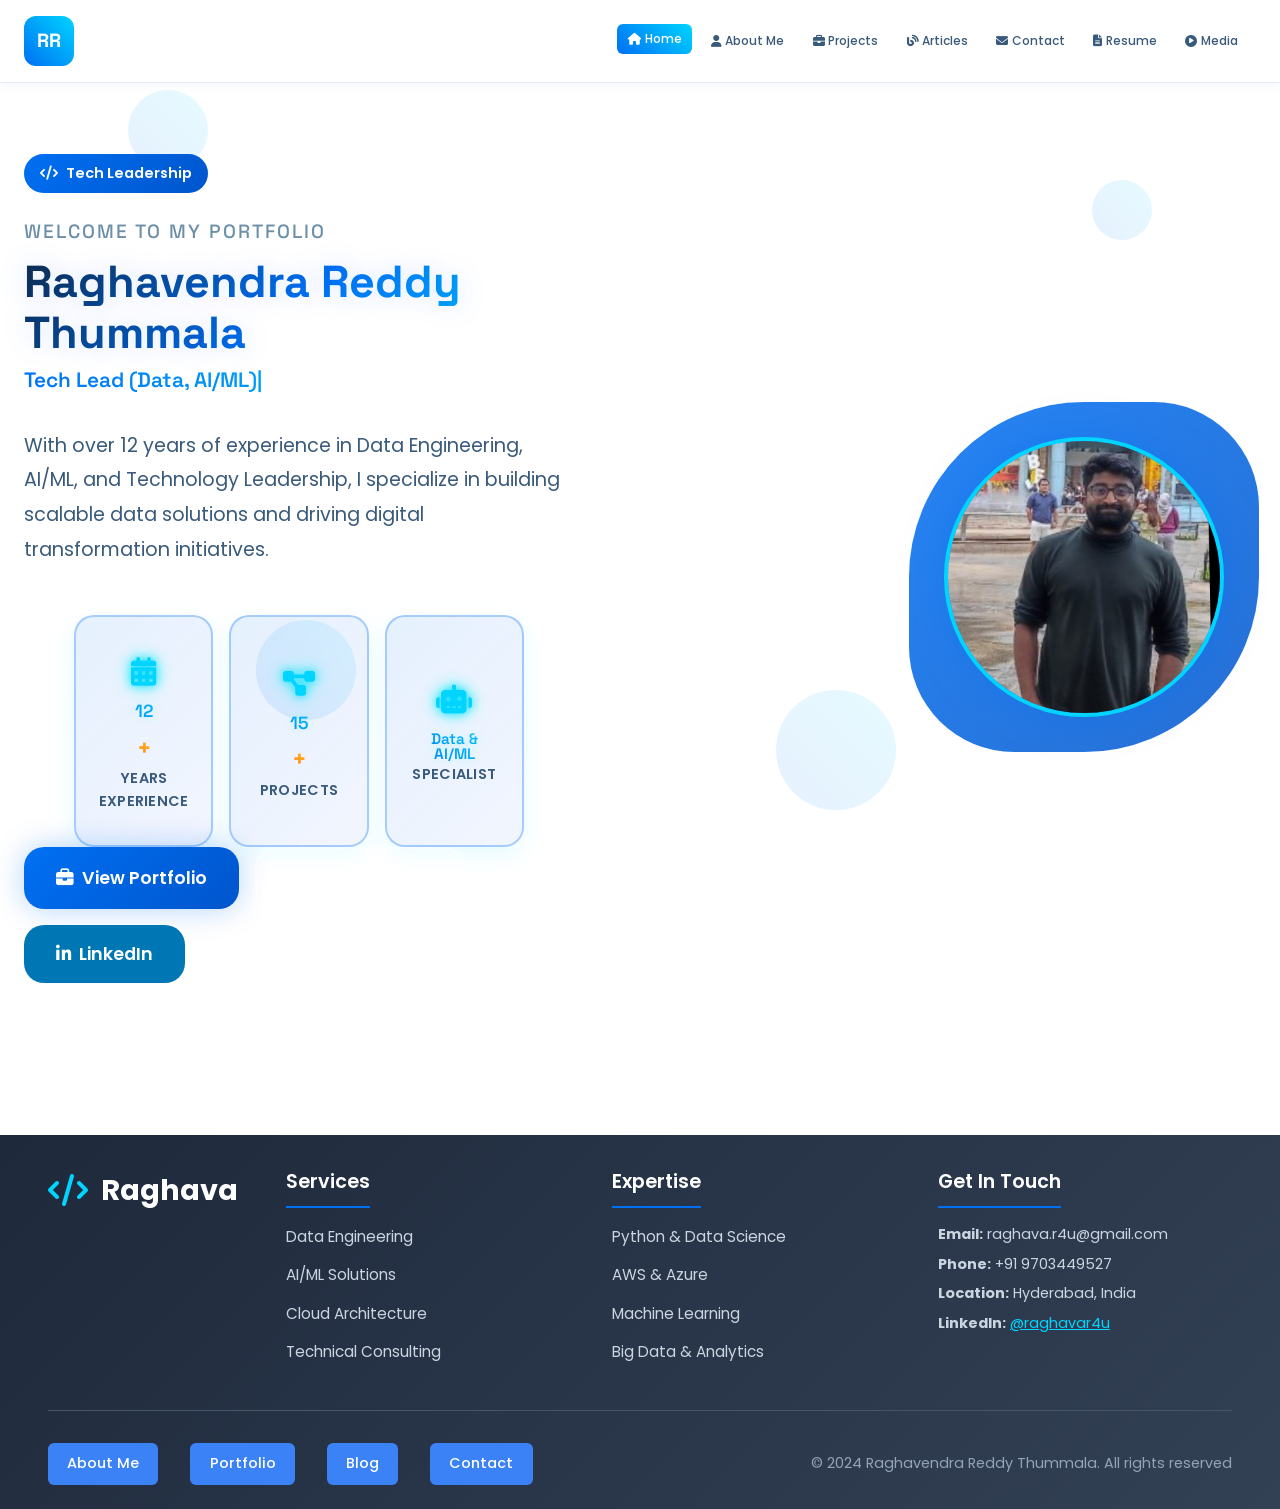
==== index.html @ 77cee816 "Fix image and PDF paths for GitHub Pages - update profile image to Frontend/assets/ and resume PDF p" ====
<!DOCTYPE html>
<html lang="en">
<head>
    <meta charset="UTF-8">
    <meta name="viewport" content="width=device-width, initial-scale=1.0, user-scalable=no">
    <title>Raghavendra Reddy Thummala - Tech Lead Portfolio</title>
    <meta name="description" content="Tech Lead specializing in Data Engineering, AI/ML, and Digital Transformation with 12+ years experience">
    <!-- Mobile-optimized meta tags -->
    <meta name="apple-mobile-web-app-capable" content="yes">
    <meta name="apple-mobile-web-app-status-bar-style" content="default">
    <meta name="mobile-web-app-capable" content="yes">
    <meta name="theme-color" content="#00D4FF">
    <link rel="stylesheet" href="Frontend/css/styles.css">
    <link rel="stylesheet" href="https://cdnjs.cloudflare.com/ajax/libs/font-awesome/6.5.1/css/all.min.css">
    <link href="https://fonts.googleapis.com/css2?family=Poppins:wght@300;400;500;600;700;800;900&family=Space+Grotesk:wght@300;400;500;600;700&display=swap" rel="stylesheet">
    <link href="https://unpkg.com/aos@2.3.1/dist/aos.css" rel="stylesheet">
    <link rel="stylesheet" href="https://cdnjs.cloudflare.com/ajax/libs/animate.css/4.1.1/animate.min.css">
</head>
<body>
    <!-- Animated Background -->
    <div class="animated-bg">
        <div class="floating-shapes">
            <div class="shape shape-1"></div>
            <div class="shape shape-2"></div>
            <div class="shape shape-3"></div>
            <div class="shape shape-4"></div>
            <div class="shape shape-5"></div>
        </div>
        <canvas id="particleCanvas"></canvas>
    </div>

    <!-- Header Section -->
    <header class="header">
        <nav class="navbar">
            <div class="nav-container">
                <div class="nav-logo">
                    <div class="logo-icon">
                        <span class="logo-text">RR</span>
                    </div>
                </div>
                <ul class="nav-menu">
                    <li class="nav-item">
                        <a href="#home" class="nav-link active" data-tab="home">
                            <i class="fas fa-home"></i> Home
                        </a>
                    </li>
                    <li class="nav-item">
                        <a href="#about" class="nav-link" data-tab="about">
                            <i class="fas fa-user"></i> About Me
                        </a>
                    </li>
                    <li class="nav-item">
                        <a href="#projects" class="nav-link" data-tab="projects">
                            <i class="fas fa-briefcase"></i> Projects
                        </a>
                    </li>
                    <li class="nav-item">
                        <a href="#blog" class="nav-link" data-tab="blog">
                            <i class="fas fa-blog"></i> Articles
                        </a>
                    </li>
                    <li class="nav-item">
                        <a href="#contact" class="nav-link" data-tab="contact">
                            <i class="fas fa-envelope"></i> Contact
                        </a>
                    </li>
                    <li class="nav-item">
                        <a href="#resume" class="nav-link" data-tab="resume">
                            <i class="fas fa-file-alt"></i> Resume
                        </a>
                    </li>
                    <li class="nav-item">
                        <a href="#media" class="nav-link" data-tab="media">
                            <i class="fas fa-play-circle"></i> Media
                        </a>
                    </li>
                </ul>
                <div class="hamburger">
                    <span class="bar"></span>
                    <span class="bar"></span>
                    <span class="bar"></span>
                </div>
            </div>
        </nav>
    </header>

    <!-- Main Content -->
    <main class="main-content">
        <!-- Home Section -->
        <section id="home" class="tab-content active">
            <div class="hero-section">
                <div class="hero-bg-pattern"></div>
                <div class="hero-content">
                    <div class="hero-text animate__animated animate__fadeInLeft">
                        <div class="hero-badge">
                            <i class="fas fa-code"></i>
                            <span>Tech Leadership</span>
                        </div>
                        <h1>Welcome to My Portfolio</h1>
                        <h2 class="gradient-text">Raghavendra Reddy Thummala</h2>
                        <h3 class="typing-text">Tech Lead (Data, AI/ML)</h3>
                        <p class="hero-description">
                            With over 12 years of experience in Data Engineering, AI/ML, and Technology Leadership, 
                            I specialize in building scalable data solutions and driving digital transformation initiatives.
                        </p>
                        <div class="hero-stats">
                            <div class="stat-card highlight-card">
                                <div class="stat-icon">
                                    <i class="fas fa-calendar-alt"></i>
                                </div>
                                <div class="stat-content">
                                    <h4 class="counter" data-target="12">12</h4>
                                    <span class="plus-sign">+</span>
                                    <p>Years Experience</p>
                                </div>
                            </div>
                            <div class="stat-card highlight-card">
                                <div class="stat-icon">
                                    <i class="fas fa-project-diagram"></i>
                                </div>
                                <div class="stat-content">
                                    <h4 class="counter" data-target="15">15</h4>
                                    <span class="plus-sign">+</span>
                                    <p>Projects</p>
                                </div>
                            </div>
                            <div class="stat-card highlight-card">
                                <div class="stat-icon">
                                    <i class="fas fa-robot"></i>
                                </div>
                                <div class="stat-content">
                                    <h4 class="specialist-text">Data & AI/ML</h4>
                                    <p>Specialist</p>
                                </div>
                            </div>
                        </div>
                        <div class="hero-buttons">
                            <button class="btn-primary gradient-btn" data-tab="projects">
                                <i class="fas fa-briefcase"></i>
                                <span>View Portfolio</span>
                            </button>
                            <button class="btn-secondary glass-btn" data-tab="contact">
                                <i class="fas fa-envelope"></i>
                                <span>Get In Touch</span>
                            </button>
                            <button class="btn-linkedin" onclick="window.open('https://www.linkedin.com/in/raghavar4u/', '_blank')">
                                <i class="fab fa-linkedin-in"></i>
                                <span>LinkedIn</span>
                            </button>
                        </div>
                    </div>
                    <div class="hero-image animate__animated animate__fadeInRight">
                        <div class="profile-container">
                            <div class="profile-bg-shape"></div>
                            <img src="Frontend/assets/profile.jpg" alt="Raghavendra Reddy Thummala" class="profile-image">
                        </div>
                    </div>
                </div>
            </div>
        </section>

        <!-- About Me Section -->
        <section id="about" class="tab-content">
            <div class="about-container">
                <!-- About Header -->
                <div class="about-header">
                    <h2 class="section-title">About Me</h2>
                    <div class="about-content">
                        <div class="about-text">
                            <p>
                                I'm Raghavendra Reddy Thummala, a passionate Tech Lead in Data & AI/ML with 12+ years of experience 
                                in creating innovative digital solutions. My expertise spans across modern data technologies, 
                                machine learning, cloud platforms, and generative AI. I believe in building applications 
                                that not only function flawlessly but also provide exceptional business value.
                            </p>
                        </div>
                    </div>
                </div>

                <!-- Two-Column Collapsible Sections -->
                <div class="about-grid">
                    <!-- Experience Column -->
                    <div>
                        <div class="collapsible-section active" data-section="experience">
                            <div class="collapsible-header">
                                <h3 class="collapsible-title">
                                    <i class="fas fa-briefcase"></i> Experience
                                </h3>
                                <div class="collapsible-toggle">
                                    <i class="fas fa-chevron-down"></i>
                                </div>
                            </div>
                            <div class="collapsible-content">
                                <div class="collapsible-body">
                                    <p class="experience-subtitle">A decade of crafting digital experiences across industries</p>
                                    <div class="experience-timeline">
                                        <!-- Timeline Line -->
                                        <div class="timeline-line-wrapper">
                                            <svg class="timeline-line" viewBox="0 0 2 400" preserveAspectRatio="none">
                                                <line x1="1" y1="0" x2="1" y2="400" stroke="url(#experienceGradient)" stroke-width="3"/>
                                                <defs>
                                                    <linearGradient id="experienceGradient" x1="0%" y1="0%" x2="0%" y2="100%">
                                                        <stop offset="0%" style="stop-color:var(--accent-blue-light);stop-opacity:0.8" />
                                                        <stop offset="50%" style="stop-color:var(--accent-cyan);stop-opacity:0.8" />
                                                        <stop offset="100%" style="stop-color:var(--accent-blue);stop-opacity:0.8" />
                                                    </linearGradient>
                                                </defs>
                                            </svg>
                                        </div>

                                        <!-- Experience Items -->
                                        <div class="experience-items">
                                            <!-- 2024 - Present -->
                                            <div class="experience-item">
                                                <div class="experience-marker">
                                                    <div class="experience-dot"></div>
                                                </div>
                                                <div class="experience-content">
                                                    <div class="experience-year">2024 - Present</div>
                                                    <h4>Tech Lead (Data, AI/ML)</h4>
                                                    <p class="experience-company">TAO Digital</p>
                                                    <p class="experience-description">Leading data engineering and AI/ML initiatives, architecting scalable solutions and driving innovation</p>
                                                </div>
                                            </div>

                                            <!-- 2021 - 2024 -->
                                            <div class="experience-item">
                                                <div class="experience-marker">
                                                    <div class="experience-dot"></div>
                                                </div>
                                                <div class="experience-content">
                                                    <div class="experience-year">2021 - 2024</div>
                                                    <h4>ML Engineer</h4>
                                                    <p class="experience-company">Turing.com</p>
                                                    <p class="experience-description">Developed and deployed machine learning models at scale, working with global teams</p>
                                                </div>
                                            </div>

                                            <!-- 2018 - 2021 -->
                                            <div class="experience-item">
                                                <div class="experience-marker">
                                                    <div class="experience-dot"></div>
                                                </div>
                                                <div class="experience-content">
                                                    <div class="experience-year">2018 - 2021</div>
                                                    <h4>Consultant</h4>
                                                    <p class="experience-company">Wipro</p>
                                                    <p class="experience-description">Provided strategic data consulting services and implemented analytics solutions for enterprise clients</p>
                                                </div>
                                            </div>

                                            <!-- 2016 - 2018 -->
                                            <div class="experience-item">
                                                <div class="experience-marker">
                                                    <div class="experience-dot"></div>
                                                </div>
                                                <div class="experience-content">
                                                    <div class="experience-year">2016 - 2018</div>
                                                    <h4>Associate Consultant</h4>
                                                    <p class="experience-company">Virtusa</p>
                                                    <p class="experience-description">Contributed to data analytics projects and developed technical consulting expertise</p>
                                                </div>
                                            </div>
                                        </div>
                                    </div>
                                </div>
                            </div>
                        </div>
                    </div>

                    <!-- Education Column -->
                    <div>
                        <div class="collapsible-section active" data-section="education">
                            <div class="collapsible-header">
                                <h3 class="collapsible-title">
                                    <i class="fas fa-graduation-cap"></i> Education & Certifications
                                </h3>
                                <div class="collapsible-toggle">
                                    <i class="fas fa-chevron-down"></i>
                                </div>
                            </div>
                            <div class="collapsible-content">
                                <div class="collapsible-body">
                                    <div class="education-list">
                                        <div class="education-item">
                                            <i class="fas fa-graduation-cap"></i>
                                            <div>
                                                <h4>Bachelor's in Engineering</h4>
                                                <p>Computer Science & Engineering • 2008 - 2012</p>
                                            </div>
                                        </div>
                                        <div class="education-item">
                                            <i class="fas fa-award"></i>
                                            <div>
                                                <h4>AWS Solutions Architect</h4>
                                                <p>Amazon Web Services • 2023</p>
                                            </div>
                                        </div>
                                        <div class="education-item">
                                            <i class="fas fa-award"></i>
                                            <div>
                                                <h4>Azure Data Engineer Associate</h4>
                                                <p>Microsoft Azure • 2022</p>
                                            </div>
                                        </div>
                                        <div class="education-item">
                                            <i class="fas fa-award"></i>
                                            <div>
                                                <h4>Google Cloud ML Engineer</h4>
                                                <p>Google Cloud Platform • 2021</p>
                                            </div>
                                        </div>
                                    </div>
                                </div>
                            </div>
                        </div>
                    </div>
                </div>
            </div>
        </section>

        <!-- Projects Section -->
        <section id="projects" class="tab-content">
            <div class="container">
                <div class="section-header">
                    <h1>Portfolio</h1>
                    <p>Explore my projects and technical contributions</p>
                </div>
                
                <!-- TAO Digital Section -->
                <div class="company-section">
                    <div class="company-header">
                        <h2>TAO Digital</h2>
                        <div class="company-divider"></div>
                    </div>
                    <div class="projects-grid">
                        <!-- TAO Digital: Magazine Digitization -->
                        <div class="project-card">
                            <div class="project-image gradient-bg-1">
                                <i class="fas fa-file-pdf"></i>
                            </div>
                            <div class="project-content">
                                <h3>Magazine Archive Digitization</h3>
                                <p class="project-description">Digitizing magazine archives using OCR, GenAI, and document segmentation for intelligent content extraction and metadata enrichment.</p>
                                <div class="project-tech">
                                    <span class="tech-tag"><i class="fab fa-python"></i>Python</span>
                                    <span class="tech-tag"><i class="fas fa-brain"></i>GenAI</span>
                                    <span class="tech-tag"><i class="fas fa-scan"></i>OCR</span>
                                </div>
                            </div>
                        </div>

                        <div class="project-card">
                            <div class="project-image gradient-bg-2">
                                <i class="fas fa-video"></i>
                            </div>
                            <div class="project-content">
                                <h3>Video Transcription & Analytics</h3>
                                <p class="project-description">Video transcription with format conversion, speaker detection, subtitle generation, and GenAI-powered metadata extraction.</p>
                                <div class="project-tech">
                                    <span class="tech-tag"><i class="fab fa-python"></i>Python</span>
                                    <span class="tech-tag"><i class="fas fa-brain"></i>GenAI</span>
                                    <span class="tech-tag"><i class="fab fa-microsoft"></i>Azure</span>
                                </div>
                            </div>
                        </div>

                        <div class="project-card">
                            <div class="project-image gradient-bg-3">
                                <i class="fas fa-cogs"></i>
                            </div>
                            <div class="project-content">
                                <h3>Cloud Infrastructure Automation</h3>
                                <p class="project-description">SP Migration and Terraform Automation for infrastructure as code, enabling scalable cloud deployments.</p>
                                <div class="project-tech">
                                    <span class="tech-tag"><i class="fas fa-sitemap"></i>Terraform</span>
                                    <span class="tech-tag"><i class="fab fa-aws"></i>AWS</span>
                                    <span class="tech-tag"><i class="fab fa-docker"></i>Docker</span>
                                </div>
                            </div>
                        </div>

                        <div class="project-card">
                            <div class="project-image gradient-bg-12">
                                <i class="fas fa-comments"></i>
                            </div>
                            <div class="project-content">
                                <h3>Conversation AI</h3>
                                <p class="project-description">Conversational AI platform with natural language processing, intent recognition, and real-time response generation using advanced LLM models.</p>
                                <div class="project-tech">
                                    <span class="tech-tag"><i class="fab fa-python"></i>Python</span>
                                    <span class="tech-tag"><i class="fas fa-brain"></i>LLM</span>
                                    <span class="tech-tag"><i class="fas fa-language"></i>NLP</span>
                                </div>
                            </div>
                        </div>

                        <div class="project-card">
                            <div class="project-image gradient-bg-13">
                                <i class="fas fa-exchange-alt"></i>
                            </div>
                            <div class="project-content">
                                <h3>SP Migration</h3>
                                <p class="project-description">Enterprise SharePoint migration with data validation, security compliance, and zero-downtime deployment strategies.</p>
                                <div class="project-tech">
                                    <span class="tech-tag"><i class="fas fa-server"></i>SharePoint</span>
                                    <span class="tech-tag"><i class="fab fa-microsoft"></i>Azure</span>
                                    <span class="tech-tag"><i class="fas fa-lock"></i>Security</span>
                                </div>
                            </div>
                        </div>

                        <div class="project-card">
                            <div class="project-image gradient-bg-14">
                                <i class="fas fa-cog"></i>
                            </div>
                            <div class="project-content">
                                <h3>SDLC Automation</h3>
                                <p class="project-description">Software Development Lifecycle automation with CI/CD pipelines, automated testing, and deployment orchestration.</p>
                                <div class="project-tech">
                                    <span class="tech-tag"><i class="fas fa-code-branch"></i>Git</span>
                                    <span class="tech-tag"><i class="fas fa-server"></i>Jenkins</span>
                                    <span class="tech-tag"><i class="fab fa-docker"></i>Docker</span>
                                </div>
                            </div>
                        </div>
                    </div>
                </div>

                <!-- Turing Section -->
                <div class="company-section">
                    <div class="company-header">
                        <h2>Turing</h2>
                        <div class="company-divider"></div>
                    </div>
                    <div class="projects-grid">
                        <div class="project-card">
                            <div class="project-image gradient-bg-4">
                                <i class="fas fa-book"></i>
                            </div>
                            <div class="project-content">
                                <h3>Smart Reader Project</h3>
                                <p class="project-description">Intelligent Document Classification, OCR, Barcode Decoding, Form Recognition with multi-language translation using Azure and Google services.</p>
                                <div class="project-tech">
                                    <span class="tech-tag"><i class="fab fa-microsoft"></i>Azure</span>
                                    <span class="tech-tag"><i class="fab fa-google"></i>GCP</span>
                                    <span class="tech-tag"><i class="fab fa-python"></i>Python</span>
                                </div>
                            </div>
                        </div>

                        <div class="project-card">
                            <div class="project-image gradient-bg-5">
                                <i class="fas fa-chart-bar"></i>
                            </div>
                            <div class="project-content">
                                <h3>OTIF Multiclass Classification</h3>
                                <p class="project-description">Applied SMOTE and machine learning models (Random Forest/XGBoost) for OTIF classification with SHAP/LIME interpretability.</p>
                                <div class="project-tech">
                                    <span class="tech-tag"><i class="fab fa-python"></i>Python</span>
                                    <span class="tech-tag"><i class="fas fa-robot"></i>ML</span>
                                    <span class="tech-tag"><i class="fas fa-brain"></i>Scikit-learn</span>
                                </div>
                            </div>
                        </div>

                        <div class="project-card">
                            <div class="project-image gradient-bg-6">
                                <i class="fas fa-align-left"></i>
                            </div>
                            <div class="project-content">
                                <h3>Text Summarization with LLM</h3>
                                <p class="project-description">Employed LLM models for abstractive text summarization with comparative analysis against ChatGPT outputs.</p>
                                <div class="project-tech">
                                    <span class="tech-tag"><i class="fab fa-python"></i>Python</span>
                                    <span class="tech-tag"><i class="fas fa-brain"></i>LLM</span>
                                    <span class="tech-tag"><i class="fas fa-robot"></i>ChatGPT API</span>
                                </div>
                            </div>
                        </div>
                    </div>
                </div>

                <!-- Wipro Section -->
                <div class="company-section">
                    <div class="company-header">
                        <h2>Wipro</h2>
                        <div class="company-divider"></div>
                    </div>
                    <div class="projects-grid">
                        <div class="project-card">
                            <div class="project-image gradient-bg-7">
                                <i class="fas fa-handshake"></i>
                            </div>
                            <div class="project-content">
                                <h3>Order Cancellation Prediction</h3>
                                <p class="project-description">Predictive model to reduce revenue loss by identifying order cancellations early and determining cancellation phase.</p>
                                <div class="project-tech">
                                    <span class="tech-tag"><i class="fab fa-python"></i>Python</span>
                                    <span class="tech-tag"><i class="fas fa-robot"></i>ML</span>
                                    <span class="tech-tag"><i class="fas fa-table"></i>Pandas</span>
                                </div>
                            </div>
                        </div>

                        <div class="project-card">
                            <div class="project-image gradient-bg-8">
                                <i class="fas fa-chart-line"></i>
                            </div>
                            <div class="project-content">
                                <h3>Cisco Supplier Negotiations</h3>
                                <p class="project-description">Analyzed cost discrepancies between actual and forecasted values at component, product, and supplier levels.</p>
                                <div class="project-tech">
                                    <span class="tech-tag"><i class="fas fa-layer-group"></i>Hadoop</span>
                                    <span class="tech-tag"><i class="fas fa-fire"></i>Spark</span>
                                    <span class="tech-tag"><i class="fas fa-database"></i>SQL</span>
                                </div>
                            </div>
                        </div>
                    </div>
                </div>

                <!-- Virtusa Section -->
                <div class="company-section">
                    <div class="company-header">
                        <h2>Virtusa</h2>
                        <div class="company-divider"></div>
                    </div>
                    <div class="projects-grid">
                        <div class="project-card">
                            <div class="project-image gradient-bg-9">
                                <i class="fas fa-euro-sign"></i>
                            </div>
                            <div class="project-content">
                                <h3>Value Engineering (VE)</h3>
                                <p class="project-description">Optimized cost reduction across product lifecycle through component replacement and redesign with financial metrics tracking.</p>
                                <div class="project-tech">
                                    <span class="tech-tag"><i class="fas fa-table"></i>Excel</span>
                                    <span class="tech-tag"><i class="fas fa-chart-pie"></i>Tableau</span>
                                    <span class="tech-tag"><i class="fas fa-database"></i>SQL</span>
                                </div>
                            </div>
                        </div>

                        <div class="project-card">
                            <div class="project-image gradient-bg-10">
                                <i class="fas fa-envelope"></i>
                            </div>
                            <div class="project-content">
                                <h3>Digital Campaign Analytics</h3>
                                <p class="project-description">Managed campaign data with performance analysis across email, web, social, and paid media channels.</p>
                                <div class="project-tech">
                                    <span class="tech-tag"><i class="fas fa-chart-bar"></i>Analytics</span>
                                    <span class="tech-tag"><i class="fas fa-chart-pie"></i>Tableau</span>
                                    <span class="tech-tag"><i class="fas fa-database"></i>SQL</span>
                                </div>
                            </div>
                        </div>
                    </div>
                </div>

                <!-- Immo Infotech Section -->
                <div class="company-section">
                    <div class="company-header">
                        <h2>Immo Infotech</h2>
                        <div class="company-divider"></div>
                    </div>
                    <div class="projects-grid">
                        <div class="project-card">
                            <div class="project-image gradient-bg-11">
                                <i class="fas fa-home"></i>
                            </div>
                            <div class="project-content">
                                <h3>Hedonic Price Models</h3>
                                <p class="project-description">Developed predictive models to identify potential revenue loss early and forecast market valuations.</p>
                                <div class="project-tech">
                                    <span class="tech-tag"><i class="fab fa-python"></i>Python</span>
                                    <span class="tech-tag"><i class="fas fa-robot"></i>ML</span>
                                    <span class="tech-tag"><i class="fas fa-chart-line"></i>StatsModels</span>
                                </div>
                            </div>
                        </div>
                    </div>
                </div>
            </div>
        </section>

        <!-- Blog Section -->
        <section id="blog" class="tab-content">
            <div class="container">
                <div class="section-header">
                    <h1>Blog & Articles</h1>
                    <p>Insights, tutorials, and thought leadership in Data & AI/ML</p>
                </div>
                <div class="blog-grid">
                    <article class="blog-card">
                        <div class="blog-image">
                            <i class="fas fa-brain"></i>
                        </div>
                        <div class="blog-content">
                            <h3>Article Title 1</h3>
                            <p class="blog-excerpt">Content will be added here...</p>
                            <div class="blog-meta">
                                <span class="blog-date">Date: TBD</span>
                                <span class="blog-category">AI/ML</span>
                            </div>
                        </div>
                    </article>
                    <article class="blog-card">
                        <div class="blog-image">
                            <i class="fas fa-code"></i>
                        </div>
                        <div class="blog-content">
                            <h3>Article Title 2</h3>
                            <p class="blog-excerpt">Content will be added here...</p>
                            <div class="blog-meta">
                                <span class="blog-date">Date: TBD</span>
                                <span class="blog-category">Data Engineering</span>
                            </div>
                        </div>
                    </article>
                </div>
            </div>
        </section>

        <!-- Contact Section -->
        <section id="contact" class="tab-content">
            <div class="container">
                <div class="contact-hero">
                    <div class="contact-left">
                        <h1 class="contact-title">Let's have<br><span class="contact-highlight">a Chat</span></h1>
                        <p class="contact-subtitle">Want to discuss projects, collaborate, or just grab a coffee? Hit me up!</p>
                        <a href="#contactForm" class="contact-cta-btn">
                            <i class="fas fa-comments"></i>
                            Let's Chat
                        </a>
                    </div>
                    <div class="contact-right">
                        <div class="contact-info-box">
                            <h3 class="contact-section-title">GET IN TOUCH</h3>
                            <div class="contact-info-item">
                                <i class="fas fa-envelope"></i>
                                <a href="mailto:raghava.r4u@gmail.com">raghava.r4u@gmail.com</a>
                            </div>
                            <div class="contact-info-item">
                                <i class="fas fa-phone"></i>
                                <a href="tel:+919703449527">+91 9703449527</a>
                            </div>
                        </div>
                        <div class="contact-social-box">
                            <h3 class="contact-section-title">FOLLOW ME</h3>
                            <div class="contact-social-links">
                                <a href="https://www.linkedin.com/in/raghavar4u/" target="_blank" class="social-icon-btn">
                                    <i class="fab fa-linkedin-in"></i>
                                </a>
                                <a href="mailto:raghava.r4u@gmail.com" class="social-icon-btn">
                                    <i class="fas fa-envelope"></i>
                                </a>
                            </div>
                        </div>
                    </div>
                </div>

                <div class="contact-form-container" id="contactForm">
                    <div class="contact-form">
                        <h2>Send Message</h2>
                        <form onsubmit="sendMessage(event)">
                            <div class="form-group">
                                <label for="senderName">Name</label>
                                <input type="text" id="senderName" name="senderName" placeholder="Your name" required>
                            </div>
                            <div class="form-group">
                                <label for="senderEmail">Email</label>
                                <input type="email" id="senderEmail" name="senderEmail" placeholder="your@email.com" required>
                            </div>
                            <div class="form-group">
                                <label for="subject">Subject</label>
                                <input type="text" id="subject" name="subject" placeholder="What's this about?" required>
                            </div>
                            <div class="form-group">
                                <label for="message">Message</label>
                                <textarea id="message" name="message" rows="5" placeholder="Your message here..." required></textarea>
                            </div>
                            <button type="submit" class="btn-primary">
                                <i class="fas fa-paper-plane"></i>
                                Send Message
                            </button>
                        </form>
                    </div>
                </div>
            </div>
        </section>

        <!-- Resume Section -->
        <section id="resume" class="tab-content">
            <div class="container">
                <div class="section-header">
                    <h1>Resume</h1>
                    <p>Professional experience and qualifications</p>
                </div>
                <div class="resume-actions">
                    <button class="btn-primary" id="downloadResume">
                        <i class="fas fa-download"></i> Download Resume
                    </button>
                    <button class="btn-secondary" id="viewResume">
                        <i class="fas fa-eye"></i> View Resume
                    </button>
                </div>
                <div id="resumePdfViewer" class="resume-pdf-viewer" style="display: none;">
                    <div class="pdf-viewer-header">
                        <button class="btn-close-pdf" id="closePdfViewer">
                            <i class="fas fa-times"></i> Close
                        </button>
                    </div>
                    <iframe id="pdfFrame" src="" class="pdf-frame"></iframe>
                </div>
                <div id="resumePreview" class="resume-preview" style="display: none;">
                    <div class="resume-section">
                        <h3>Experience</h3>
                        <div class="timeline-item">
                            <h4>Tech Lead (Data, AI/ML)</h4>
                            <p class="company">Company Name</p>
                            <p class="duration">20XX - Present</p>
                            <p>Content will be added here...</p>
                        </div>
                    </div>
                    <div class="resume-section">
                        <h3>Education</h3>
                        <div class="timeline-item">
                            <h4>Degree</h4>
                            <p class="company">Institution</p>
                            <p class="duration">Year</p>
                        </div>
                    </div>
                    <div class="resume-section">
                        <h3>Certifications</h3>
                        <ul class="cert-list">
                            <li>Certification 1</li>
                            <li>Certification 2</li>
                            <li>Certification 3</li>
                        </ul>
                    </div>
                </div>
            </div>
        </section>

        <!-- Media Section -->
        <section id="media" class="tab-content">
            <div class="youtube-container">
                <!-- YouTube Channel Header -->
                <div class="youtube-header">
                    <div class="channel-banner">
                        <div class="channel-info">
                            <div class="channel-avatar">
                                <img src="https://yt3.ggpht.com/ytc/AIdro_m8-rSF_lrNu1nJkVr8jxKz8sXvFf9TQaGOgjGx=s88-c-k-c0x00ffffff-no-rj" alt="TheRaghava4u" onerror="this.style.display='none'; this.nextElementSibling.style.display='block';">
                                <div class="avatar-fallback" style="display: none;">
                                    <i class="fab fa-youtube"></i>
                                </div>
                            </div>
                            <div class="channel-details">
                                <h1 class="channel-name">TheRaghava4u</h1>
                                <div class="channel-stats">
                                    <span class="subscriber-count">Travel & Creative Content</span>
                                    <span class="video-count">• Personal Interest & Hobby</span>
                                </div>
                            </div>
                        </div>
                        <div class="channel-actions">
                            <a href="https://www.youtube.com/@TheRaghava4u" target="_blank" class="subscribe-btn">
                                <i class="fab fa-youtube"></i>
                                <span>Visit Channel</span>
                            </a>
                        </div>
                    </div>
                </div>

                <!-- Creative Skills Section (Outside Tabs) -->
                <div class="creative-skills-section">
                    <div class="creative-skills-card">
                        <h3>Creative Skills & Interest</h3>
                        <p>Beyond my technical expertise in Data Engineering and AI/ML, I have a personal passion for travel content creation and video storytelling. This channel showcases my creative side through travel vlogging and video production.</p>
                        <p>This is my hobby and personal interest where I combine my presentation and video-making skills to share travel experiences and adventures.</p>
                    </div>
                </div>

                <!-- YouTube Tabs -->
                <div class="youtube-tabs">
                    <div class="tab-list">
                        <button class="youtube-tab active" data-youtube-tab="videos">
                            <i class="fas fa-play-circle"></i>
                            <span>Videos</span>
                        </button>
                        <button class="youtube-tab" data-youtube-tab="about">
                            <i class="fas fa-info-circle"></i>
                            <span>About</span>
                        </button>
                    </div>
                </div>

                <!-- Videos Tab Content -->
                <div class="youtube-content" id="videos-content">
                    <div class="videos-grid">
                        <div class="video-card" onclick="window.open('https://www.youtube.com/watch?v=Eajxyl1J3zg', '_blank')">
                            <div class="video-thumbnail">
                                <div class="thumbnail-placeholder" style="background: linear-gradient(135deg, #ff9a56 0%, #ffcc00 100%);">
                                    <i class="fas fa-beach"></i>
                                </div>
                                <div class="play-overlay">
                                    <i class="fas fa-play"></i>
                                </div>
                            </div>
                            <div class="video-info">
                                <h3 class="video-title">Pondicherry | Weekend Trip to Pondy</h3>
                                <div class="video-meta">
                                    <span class="channel">TheRaghava4u</span>
                                    <span class="upload-date">• Beaches & Auroville</span>
                                </div>
                            </div>
                        </div>

                        <div class="video-card" onclick="window.open('https://www.youtube.com/watch?v=Ib75_zau3qw', '_blank')">
                            <div class="video-thumbnail">
                                <div class="thumbnail-placeholder" style="background: linear-gradient(135deg, #667eea 0%, #764ba2 100%);">
                                    <i class="fas fa-mountain"></i>
                                </div>
                                <div class="play-overlay">
                                    <i class="fas fa-play"></i>
                                </div>
                            </div>
                            <div class="video-info">
                                <h3 class="video-title">Lavasa | Ghost City Weekend Getaway</h3>
                                <div class="video-meta">
                                    <span class="channel">TheRaghava4u</span>
                                    <span class="upload-date">• From Hyderabad</span>
                                </div>
                            </div>
                        </div>

                        <div class="video-card" onclick="window.open('https://www.youtube.com/watch?v=lImmiBjLVPU', '_blank')">
                            <div class="video-thumbnail">
                                <div class="thumbnail-placeholder" style="background: linear-gradient(135deg, #1abc9c 0%, #16a085 100%);">
                                    <i class="fas fa-snow"></i>
                                </div>
                                <div class="play-overlay">
                                    <i class="fas fa-play"></i>
                                </div>
                            </div>
                            <div class="video-info">
                                <h3 class="video-title">Himachal Pradesh | Kheer Ganga Trek</h3>
                                <div class="video-meta">
                                    <span class="channel">TheRaghava4u</span>
                                    <span class="upload-date">• Manali & Kasol</span>
                                </div>
                            </div>
                        </div>

                        <div class="video-card" onclick="window.open('https://www.youtube.com/watch?v=Jaq1TKzC7PU', '_blank')">
                            <div class="video-thumbnail">
                                <div class="thumbnail-placeholder" style="background: linear-gradient(135deg, #f39c12 0%, #e67e22 100%);">
                                    <i class="fas fa-island"></i>
                                </div>
                                <div class="play-overlay">
                                    <i class="fas fa-play"></i>
                                </div>
                            </div>
                            <div class="video-info">
                                <h3 class="video-title">Sri Lanka Part-2 | Sigiriya & Colombo</h3>
                                <div class="video-meta">
                                    <span class="channel">TheRaghava4u</span>
                                    <span class="upload-date">• Beach Train Journey</span>
                                </div>
                            </div>
                        </div>

                        <div class="video-card" onclick="window.open('https://www.youtube.com/watch?v=S6cJIrn1PDc', '_blank')">
                            <div class="video-thumbnail">
                                <div class="thumbnail-placeholder" style="background: linear-gradient(135deg, #3498db 0%, #2980b9 100%);">
                                    <i class="fas fa-train"></i>
                                </div>
                                <div class="play-overlay">
                                    <i class="fas fa-play"></i>
                                </div>
                            </div>
                            <div class="video-info">
                                <h3 class="video-title">Sri Lanka Part-1 | Kandy & Train Journey</h3>
                                <div class="video-meta">
                                    <span class="channel">TheRaghava4u</span>
                                    <span class="upload-date">• Nuwara Eliya</span>
                                </div>
                            </div>
                        </div>

                        <div class="video-card" onclick="window.open('https://www.youtube.com/watch?v=S8OgZQdaDIo', '_blank')">
                            <div class="video-thumbnail">
                                <div class="thumbnail-placeholder" style="background: linear-gradient(135deg, #e74c3c 0%, #c0392b 100%);">
                                    <i class="fas fa-gopuram"></i>
                                </div>
                                <div class="play-overlay">
                                    <i class="fas fa-play"></i>
                                </div>
                            </div>
                            <div class="video-info">
                                <h3 class="video-title">Thailand Part-2 | Bangkok Budget Trip</h3>
                                <div class="video-meta">
                                    <span class="channel">TheRaghava4u</span>
                                    <span class="upload-date">• Travel Guide</span>
                                </div>
                            </div>
                        </div>

                        <div class="video-card" onclick="window.open('https://www.youtube.com/watch?v=BG48QluV5jM', '_blank')">
                            <div class="video-thumbnail">
                                <div class="thumbnail-placeholder" style="background: linear-gradient(135deg, #f39c12 0%, #d68910 100%);">
                                    <i class="fas fa-sun"></i>
                                </div>
                                <div class="play-overlay">
                                    <i class="fas fa-play"></i>
                                </div>
                            </div>
                            <div class="video-info">
                                <h3 class="video-title">Thailand Part-1 | Pattaya Beach Adventure</h3>
                                <div class="video-meta">
                                    <span class="channel">TheRaghava4u</span>
                                    <span class="upload-date">• Budget Travel</span>
                                </div>
                            </div>
                        </div>

                        <div class="video-card" onclick="window.open('https://www.youtube.com/watch?v=crIqIin_Hgc', '_blank')">
                            <div class="video-thumbnail">
                                <div class="thumbnail-placeholder" style="background: linear-gradient(135deg, #9b59b6 0%, #8e44ad 100%);">
                                    <i class="fas fa-om"></i>
                                </div>
                                <div class="play-overlay">
                                    <i class="fas fa-play"></i>
                                </div>
                            </div>
                            <div class="video-info">
                                <h3 class="video-title">Draksharamam | Bhimeswara Temple</h3>
                                <div class="video-meta">
                                    <span class="channel">TheRaghava4u</span>
                                    <span class="upload-date">• Pancharama Kshetras</span>
                                </div>
                            </div>
                        </div>
                    </div>
                </div>

                <!-- Playlists Tab Content -->
                <div class="youtube-content" id="playlists-content" style="display: none;">
                    <div class="playlists-grid">
                        <div class="playlist-card" onclick="window.open('https://www.youtube.com/@TheRaghava4u', '_blank')">
                            <div class="playlist-thumbnail">
                                <div class="thumbnail-placeholder" style="background: linear-gradient(135deg, #3776ab 0%, #ffd343 100%);">
                                    <i class="fab fa-python"></i>
                                </div>
                                <div class="playlist-count">12 videos</div>
                            </div>
                            <div class="playlist-info">
                                <h3>Python for Data Science</h3>
                                <p>Complete Python tutorial series for data analysis and machine learning</p>
                            </div>
                        </div>

                        <div class="playlist-card" onclick="window.open('https://www.youtube.com/@TheRaghava4u', '_blank')">
                            <div class="playlist-thumbnail">
                                <div class="thumbnail-placeholder" style="background: linear-gradient(135deg, #ff9500 0%, #232f3e 100%);">
                                    <i class="fab fa-aws"></i>
                                </div>
                                <div class="playlist-count">15 videos</div>
                            </div>
                            <div class="playlist-info">
                                <h3>AWS for Data Engineers</h3>
                                <p>Comprehensive AWS cloud services for data engineering workflows</p>
                            </div>
                        </div>

                        <div class="playlist-card" onclick="window.open('https://www.youtube.com/@TheRaghava4u', '_blank')">
                            <div class="playlist-thumbnail">
                                <div class="thumbnail-placeholder" style="background: linear-gradient(135deg, #667eea 0%, #764ba2 100%);">
                                    <i class="fas fa-graduation-cap"></i>
                                </div>
                                <div class="playlist-count">8 videos</div>
                            </div>
                            <div class="playlist-info">
                                <h3>Tech Career Growth</h3>
                                <p>Career advice and growth strategies for tech professionals</p>
                            </div>
                        </div>
                    </div>
                </div>

                <!-- About Tab Content -->
                <div class="youtube-content" id="about-content" style="display: none;">
                    <div class="about-section">
                        <div class="about-card">
                            <h3>Channel Information</h3>
                            <div class="channel-info-grid">
                                <p><strong>Channel:</strong> www.youtube.com/@TheRaghava4u</p>
                                <p><strong>Location:</strong> India</p>
                                <p><strong>Joined:</strong> 29 Oct 2011</p>
                                <p><strong>Subscribers:</strong> 273 subscribers</p>
                                <p><strong>Videos:</strong> 19 videos</p>
                                <p><strong>Total Views:</strong> 20,422 views</p>
                            </div>
                        </div>
                    </div>
                </div>
            </div>
        </section>
    </main>

    <!-- Footer -->
    <footer class="footer">
        <div class="container">
            <div class="footer-content">
                <div class="footer-brand">
                    <div class="footer-logo">
                        <i class="fas fa-code"></i>
                        <span>Raghava</span>
                    </div>
                </div>
                
                <div class="footer-sections">
                    <div class="footer-section">
                        <h4>Services</h4>
                        <ul>
                            <li><a href="#">Data Engineering</a></li>
                            <li><a href="#">AI/ML Solutions</a></li>
                            <li><a href="#">Cloud Architecture</a></li>
                            <li><a href="#">Technical Consulting</a></li>
                        </ul>
                    </div>
                    
                    <div class="footer-section">
                        <h4>Expertise</h4>
                        <ul>
                            <li><a href="#">Python & Data Science</a></li>
                            <li><a href="#">AWS & Azure</a></li>
                            <li><a href="#">Machine Learning</a></li>
                            <li><a href="#">Big Data & Analytics</a></li>
                        </ul>
                    </div>
                    
                    <div class="footer-section">
                        <h4>Get In Touch</h4>
                        <div class="contact-details">
                            <p><strong>Email:</strong> raghava.r4u@gmail.com</p>
                            <p><strong>Phone:</strong> +91 9703449527</p>
                            <p><strong>Location:</strong> Hyderabad, India</p>
                            <p><strong>LinkedIn:</strong> <a href="https://www.linkedin.com/in/raghavar4u/" target="_blank" style="color: var(--accent-cyan);">@raghavar4u</a></p>
                        </div>
                    </div>
                </div>
            </div>
            
            <div class="footer-bottom">
                <div class="footer-links">
                    <a href="#about" class="footer-link">About Me</a>
                    <a href="#projects" class="footer-link">Portfolio</a>
                    <a href="#blog" class="footer-link">Blog</a>
                    <a href="#contact" class="footer-link">Contact</a>
                </div>
                <div class="footer-copyright">
                    <p>&copy; 2024 Raghavendra Reddy Thummala. All rights reserved</p>
                </div>
            </div>
        </div>
    </footer>

    <script src="https://unpkg.com/aos@2.3.1/dist/aos.js"></script>
    <script src="Frontend/js/script.js"></script>
    <script>
        // Initialize AOS
        AOS.init({
            duration: 1000,
            once: true,
            offset: 100
        });

        // YouTube tabs functionality
        document.addEventListener('DOMContentLoaded', function() {
            console.log('=== Page Initialization ===');
            
            // Initialize tabs - ensure only home is active
            document.querySelectorAll('.tab-content').forEach((tab) => {
                // Remove active class from all tabs first
                tab.classList.remove('active');
            });
            
            // Now set only home to active
            const homeTab = document.getElementById('home');
            if (homeTab) {
                homeTab.classList.add('active');
                console.log('Home tab set to active');
            }
            
            // Verify the initialization
            setTimeout(() => {
                document.querySelectorAll('.tab-content').forEach((tab) => {
                    if (tab.id !== 'home' && tab.classList.contains('active')) {
                        console.warn('Tab ' + tab.id + ' should not be active on load');
                        tab.classList.remove('active');
                    }
                });
                console.log('About tab active status:', document.getElementById('about').classList.contains('active'));
            }, 100);
            
            const youtubeTabs = document.querySelectorAll('.youtube-tab');
            
            youtubeTabs.forEach(tab => {
                tab.addEventListener('click', () => {
                    // Remove active class from all tabs
                    youtubeTabs.forEach(t => t.classList.remove('active'));
                    
                    // Add active class to clicked tab
                    tab.classList.add('active');
                    
                    // Hide all content sections
                    document.querySelectorAll('.youtube-content').forEach(content => {
                        content.style.display = 'none';
                    });
                    
                    // Show selected content
                    const contentId = tab.getAttribute('data-youtube-tab') + '-content';
                    const contentElement = document.getElementById(contentId);
                    if (contentElement) {
                        contentElement.style.display = 'block';
                    }
                });
            });

            // Fix button functionality
            document.querySelectorAll('.btn-primary, .btn-secondary').forEach(button => {
                button.addEventListener('click', function() {
                    const tab = this.getAttribute('data-tab');
                    if (tab) {
                        // Hide all tab contents
                        document.querySelectorAll('.tab-content').forEach(content => {
                            content.classList.remove('active');
                        });
                        
                        // Show target tab
                        const targetTab = document.getElementById(tab);
                        if (targetTab) {
                            targetTab.classList.add('active');
                            // Scroll to top of content
                            setTimeout(() => {
                                targetTab.scrollIntoView({ behavior: 'smooth', block: 'start' });
                            }, 50);
                        }
                        
                        // Update navigation
                        document.querySelectorAll('.nav-link').forEach(link => {
                            link.classList.remove('active');
                        });
                        
                        const navLink = document.querySelector(`[data-tab="${tab}"]`);
                        if (navLink) {
                            navLink.classList.add('active');
                        }
                        
                        // Collapse collapsible sections when leaving about tab
                        if (tab !== 'about') {
                            document.querySelectorAll('#about .collapsible-section').forEach(section => {
                                section.classList.remove('active');
                            });
                        }
                    }
                });
            });

            // Add navigation links functionality
            document.querySelectorAll('.nav-link').forEach(link => {
                link.addEventListener('click', function(e) {
                    e.preventDefault();
                    
                    const tab = this.getAttribute('data-tab');
                    if (tab) {
                        console.log(`Switching to tab: ${tab}`);
                        
                        // Hide all tab contents
                        document.querySelectorAll('.tab-content').forEach(content => {
                            if (content.classList.contains('active')) {
                                console.log(`Removing active from: ${content.id}`);
                            }
                            content.classList.remove('active');
                        });
                        
                        // Show target tab
                        const targetTab = document.getElementById(tab);
                        if (targetTab) {
                            console.log(`Adding active to: ${tab}`);
                            targetTab.classList.add('active');
                            // Scroll to top of content
                            targetTab.scrollIntoView({ behavior: 'smooth', block: 'start' });
                        }
                        
                        // Update navigation
                        document.querySelectorAll('.nav-link').forEach(navLink => {
                            navLink.classList.remove('active');
                        });
                        
                        this.classList.add('active');
                        
                        // Collapse collapsible sections when leaving about tab
                        if (tab !== 'about') {
                            console.log('Collapsing about sections');
                            document.querySelectorAll('#about .collapsible-section').forEach(section => {
                                section.classList.remove('active');
                            });
                        }
                        
                        // Verification after 100ms
                        setTimeout(() => {
                            const allTabs = document.querySelectorAll('.tab-content');
                            allTabs.forEach(t => {
                                if (t.id !== tab && t.classList.contains('active')) {
                                    console.warn(`Tab ${t.id} should not be active!`);
                                    t.classList.remove('active');
                                }
                            });
                            console.log(`Final state - Active tab should be: ${tab}, About tab active: ${document.getElementById('about').classList.contains('active')}`);
                        }, 100);
                    }
                });
            });
        });

        // Button navigation function
        function showSection(sectionId) {
            // Hide all sections
            document.querySelectorAll('.tab-content').forEach(section => {
                section.classList.remove('active');
            });
            
            // Show target section
            const targetSection = document.getElementById(sectionId);
            if (targetSection) {
                targetSection.classList.add('active');
            }
            
            // Update navigation
            document.querySelectorAll('.nav-link').forEach(link => {
                link.classList.remove('active');
                if (link.getAttribute('data-tab') === sectionId) {
                    link.classList.add('active');
                }
            });
        }

        // Send Message Function
        function sendMessage(event) {
            event.preventDefault();
            
            const senderName = document.getElementById('senderName').value;
            const senderEmail = document.getElementById('senderEmail').value;
            const subject = document.getElementById('subject').value;
            const message = document.getElementById('message').value;
            
            // Create mailto link
            const mailtoLink = `mailto:raghava.r4u@gmail.com?subject=${encodeURIComponent(subject)}&body=${encodeURIComponent(`Name: ${senderName}\nEmail: ${senderEmail}\n\nMessage:\n${message}`)}`;
            
            // Open email client
            window.location.href = mailtoLink;
            
            // Show success message
            alert('Your email client will open to send the message!');
            
            // Reset form
            document.getElementById('contactForm').reset();
        }

        // Download CV Function
        function downloadCV() {
            alert('CV download functionality will be implemented soon!');
        }

        // Mobile Menu Functions
        function toggleMobileMenu() {
            const navLinks = document.getElementById('navLinks');
            const mobileOverlay = document.getElementById('mobileOverlay');
            const menuBtn = document.querySelector('.mobile-menu-btn');
            
            navLinks.classList.toggle('active');
            mobileOverlay.classList.toggle('active');
            menuBtn.classList.toggle('active');
            
            // Prevent body scroll when menu is open
            document.body.classList.toggle('menu-open');
        }

        function closeMobileMenu() {
            const navLinks = document.getElementById('navLinks');
            const mobileOverlay = document.getElementById('mobileOverlay');
            const menuBtn = document.querySelector('.mobile-menu-btn');
            
            navLinks.classList.remove('active');
            mobileOverlay.classList.remove('active');
            menuBtn.classList.remove('active');
            
            // Re-enable body scroll
            document.body.classList.remove('menu-open');
        }

        // Close mobile menu when clicking nav links
        document.addEventListener('DOMContentLoaded', function() {
            const navLinks = document.querySelectorAll('.nav-link');
            navLinks.forEach(link => {
                link.addEventListener('click', function() {
                    // Close mobile menu on link click
                    if (window.innerWidth <= 768) {
                        closeMobileMenu();
                    }
                });
            });
            
            // Collapsible Section Functionality
            const collapsibleSections = document.querySelectorAll('.collapsible-section');
            collapsibleSections.forEach(section => {
                const header = section.querySelector('.collapsible-header');
                
                header.addEventListener('click', function() {
                    section.classList.toggle('active');
                });
            });
        });
    </script>
</body>
</html>
---- Frontend/css/styles.css ----
/* Modern Professional Portfolio - Dark Theme */

/* Reset and Base Styles */
* {
    margin: 0;
    padding: 0;
    box-sizing: border-box;
}

:root {
    /* Modern Blue & White Theme - Professional Portfolio */
    --primary-bg: #FFFFFF;
    --secondary-bg: #F0F5FB;
    --card-bg: rgba(255, 255, 255, 0.95);
    --accent-blue: #0055CC;
    --accent-blue-light: #0070F3;
    --accent-cyan: #00D4FF;
    --accent-orange: #FF6B35;
    --accent-yellow: #FFD700;
    --text-primary: #0F2847;
    --text-secondary: #3A5A7B;
    --text-muted: #6B8FA8;
    
    /* Modern Gradients */
    --gradient-primary: linear-gradient(135deg, #0070F3 0%, #0055CC 100%);
    --gradient-accent: linear-gradient(45deg, #0070F3, #00D4FF);
    --gradient-orange: linear-gradient(45deg, #FF6B35, #FFD700);
    --gradient-glass: rgba(0, 85, 204, 0.03);
    
    /* Typography */
    --font-primary: 'Poppins', sans-serif;
    --font-secondary: 'Space Grotesk', sans-serif;
    
    /* Effects */
    --glow-cyan: 0 0 30px rgba(0, 255, 247, 0.2);
    --glow-blue: 0 0 30px rgba(0, 212, 255, 0.2);
    --glass-border: 1px solid rgba(0, 0, 0, 0.1);
    --backdrop-blur: blur(20px);
    
    /* Spacing */
    --section-padding: 40px 0;
    --container-max-width: 1400px;
    --border-radius: 20px;
}

html {
    scroll-behavior: smooth;
    font-size: 16px;
    scrollbar-gutter: auto;
}

body {
    font-family: var(--font-primary);
    line-height: 1.6;
    color: var(--text-primary);
    background: var(--primary-bg);
    overflow-x: hidden;
    position: relative;
    width: 100%;
}

/* Container */
.container {
    max-width: var(--container-max-width);
    margin: 0 auto;
    padding: 0 clamp(1rem, 3vw, 2rem);
    width: 100%;
}

/* Animated Background Elements */
.animated-bg {
    position: fixed;
    top: 0;
    left: 0;
    width: 100%;
    height: 100%;
    z-index: -1;
    background: var(--primary-bg);
}

.floating-shapes {
    position: absolute;
    width: 100%;
    height: 100%;
    overflow: hidden;
}

.shape {
    position: absolute;
    border-radius: 50%;
    background: var(--gradient-accent);
    opacity: 0.1;
    animation: float 6s ease-in-out infinite;
}

.shape-1 { width: 80px; height: 80px; top: 10%; left: 10%; animation-delay: 0s; }
.shape-2 { width: 60px; height: 60px; top: 20%; right: 10%; animation-delay: 1s; }
.shape-3 { width: 100px; height: 100px; bottom: 20%; left: 20%; animation-delay: 2s; }
.shape-4 { width: 40px; height: 40px; top: 60%; right: 20%; animation-delay: 3s; }
.shape-5 { width: 120px; height: 120px; bottom: 10%; right: 30%; animation-delay: 4s; }

@keyframes float {
    0%, 100% { transform: translateY(0px) rotate(0deg); }
    50% { transform: translateY(-20px) rotate(180deg); }
}

/* Header and Navigation */
.header {
    position: fixed;
    top: 0;
    left: 0;
    right: 0;
    z-index: 1000;
    background: rgba(255, 255, 255, 0.98);
    backdrop-filter: var(--backdrop-blur);
    border-bottom: 1px solid rgba(0, 85, 204, 0.1);
    transition: all 0.3s ease;
    box-shadow: 0 2px 10px rgba(0, 85, 204, 0.05);
    width: 100%;
    overflow-x: hidden;
}

.navbar {
    padding: 1rem 0;
}

.nav-container {
    max-width: var(--container-max-width);
    margin: 0 auto;
    display: flex;
    justify-content: space-between;
    align-items: center;
    padding: 0 clamp(0.5rem, 2vw, 1.5rem);
}

/* Logo */
.nav-logo {
    display: flex;
    align-items: center;
    gap: 1rem;
}

.logo-icon {
    width: 50px;
    height: 50px;
    background: var(--gradient-accent);
    border-radius: 12px;
    display: flex;
    align-items: center;
    justify-content: center;
    position: relative;
    overflow: hidden;
    transition: all 0.3s ease;
}

.logo-icon:hover {
    transform: scale(1.1);
    box-shadow: var(--glow-cyan);
}

.logo-text {
    font-family: var(--font-secondary);
    font-weight: 700;
    font-size: 1.2rem;
    color: var(--primary-bg);
    position: relative;
    z-index: 1;
}

.logo-info h2 {
    font-family: var(--font-secondary);
    font-weight: 600;
    font-size: 1.3rem;
    color: var(--text-primary);
    margin: 0;
}

.role-badge {
    background: var(--gradient-accent);
    color: var(--primary-bg);
    padding: 0.2rem 0.8rem;
    border-radius: 20px;
    font-size: 0.8rem;
    font-weight: 500;
}

/* Navigation Menu */
.nav-menu {
    display: flex;
    list-style: none;
    gap: 0.5rem;
    align-items: center;
    flex-wrap: wrap;
    justify-content: center;
    padding: 0 0.5rem;
}

.nav-link {
    text-decoration: none;
    color: var(--text-secondary);
    font-weight: 500;
    padding: 0.35rem 0.65rem;
    border-radius: 6px;
    transition: all 0.3s ease;
    display: flex;
    align-items: center;
    gap: 0.2rem;
    position: relative;
    font-size: 0.75rem;
    overflow: hidden;
}

.nav-link::before {
    content: '';
    position: absolute;
    top: 0;
    left: -100%;
    width: 100%;
    height: 100%;
    background: var(--gradient-accent);
    transition: left 0.3s ease;
    z-index: -1;
}

.nav-link:hover::before,
.nav-link.active::before {
    left: 0;
}

.nav-link:hover,
.nav-link.active {
    color: var(--primary-bg);
    transform: translateY(-2px);
}

/* Mobile Menu */
.hamburger {
    display: none;
    flex-direction: column;
    cursor: pointer;
    gap: 4px;
}

.bar {
    width: 25px;
    height: 3px;
    background: var(--text-primary);
    border-radius: 2px;
    transition: 0.3s;
}

/* Main Content */
.main-content {
    margin-top: 85px;
    position: relative;
    z-index: 1;
    width: 100%;
    overflow-x: hidden;
}

.tab-content {
    display: none !important;
    opacity: 0 !important;
    visibility: hidden !important;
    pointer-events: none !important;
    transition: all 0.6s ease;
}

.tab-content.active {
    display: block !important;
    opacity: 1 !important;
    visibility: visible !important;
    pointer-events: auto !important;
}

/* Hero Section */
.hero-section {
    min-height: auto;
    display: flex;
    flex-direction: column;
    justify-content: center;
    position: relative;
    overflow: hidden;
    padding: 1.5rem 0 2rem 0;
    height: fit-content;
}

.hero-content {
    max-width: var(--container-max-width);
    margin: 0 auto;
    padding: 0 1.5rem;
    display: flex;
    flex-direction: row;
    gap: 1rem;
    align-items: center;
    justify-content: space-between;
    width: 100%;
}

/* Hero Text Enhanced Typography */
.hero-text {
    animation: fadeInUp 1s ease-out;
    flex: 1;
    max-width: 550px;
    min-width: 0;
}

.hero-text h1 {
    font-family: var(--font-secondary);
    font-size: clamp(0.8rem, 1.5vw, 1.2rem);
    font-weight: 500;
    color: var(--text-muted);
    margin-bottom: 0.5rem;
    letter-spacing: 2px;
    text-transform: uppercase;
}

.hero-text h2.gradient-text {
    font-family: var(--font-secondary);
    font-size: clamp(2rem, 5vw, 2.8rem);
    font-weight: 800;
    background: linear-gradient(135deg, #0F2847 0%, #0070F3 50%, #00D4FF 100%);
    -webkit-background-clip: text;
    -webkit-text-fill-color: transparent;
    background-clip: text;
    line-height: 1.15;
    margin-bottom: 0.3rem;
    text-shadow: 0 0 30px rgba(0, 112, 243, 0.2);
    word-break: break-word;
}

.hero-text h3.typing-text {
    font-family: var(--font-secondary);
    font-size: clamp(1rem, 3vw, 1.3rem);
    font-weight: 600;
    color: var(--accent-orange);
    margin-bottom: 0.7rem;
    position: relative;
}

.hero-description {
    font-size: clamp(0.85rem, 1.8vw, 0.95rem);
    line-height: 1.6;
    color: var(--text-secondary);
    margin: 0.6rem 0 1rem;
    max-width: 600px;
}

.hero-greeting .greeting-text {
    font-family: var(--font-secondary);
    font-size: 2.5rem;
    font-weight: 300;
    color: var(--text-primary);
    display: block;
    margin-bottom: 0.5rem;
}

.typing-container {
    font-family: var(--font-secondary);
    font-size: 3rem;
    font-weight: 700;
    line-height: 1.1;
    margin-bottom: 1rem;
}

.static-text {
    color: var(--text-primary);
}

.name-highlight {
    background: var(--gradient-accent);
    -webkit-background-clip: text;
    -webkit-text-fill-color: transparent;
    background-clip: text;
}

.role-highlight {
    background: var(--gradient-orange);
    -webkit-background-clip: text;
    -webkit-text-fill-color: transparent;
    background-clip: text;
}

.hero-subtitle {
    margin: 1.5rem 0;
    font-size: 1.8rem;
    font-weight: 500;
}

.subtitle-prefix {
    color: var(--text-secondary);
}

.typing-text {
    background: var(--gradient-accent);
    -webkit-background-clip: text;
    -webkit-text-fill-color: transparent;
    background-clip: text;
    font-weight: 600;
    position: relative;
}

.typing-text::after {
    content: '|';
    color: var(--accent-cyan);
    animation: blink 1s infinite;
}

@keyframes blink {
    0%, 50% { opacity: 1; }
    51%, 100% { opacity: 0; }
}

.hero-description {
    font-size: 1.2rem;
    line-height: 1.8;
    color: var(--text-secondary);
    margin: 2rem 0 3rem;
    max-width: 600px;
}

/* Buttons */
.hero-buttons {
    display: flex;
    gap: 1rem;
    margin-bottom: 1rem;
    flex-wrap: wrap;
}

.btn-primary,
.btn-secondary {
    padding: 1rem 2rem;
    border: none;
    border-radius: var(--border-radius);
    font-family: var(--font-primary);
    font-weight: 600;
    font-size: 1.1rem;
    cursor: pointer;
    transition: all 0.3s ease;
    display: flex;
    align-items: center;
    gap: 0.5rem;
    text-decoration: none;
    position: relative;
    overflow: hidden;
}

.btn-primary {
    background: var(--gradient-primary);
    color: var(--primary-bg);
    box-shadow: 0 0 30px rgba(0, 112, 243, 0.3);
}

.btn-primary:hover {
    transform: translateY(-3px);
    box-shadow: 0 0 40px rgba(0, 112, 243, 0.6);
}

.btn-secondary {
    background: transparent;
    color: var(--text-primary);
    border: 2px solid var(--accent-blue-light);
    position: relative;
}

.btn-secondary::before {
    content: '';
    position: absolute;
    top: 0;
    left: -100%;
    width: 100%;
    height: 100%;
    background: var(--gradient-primary);
    transition: left 0.3s ease;
    z-index: -1;
}

.btn-secondary:hover::before {
    left: 0;
}

.btn-secondary:hover {
    color: var(--primary-bg);
    transform: translateY(-3px);
}

.btn-linkedin {
    background: #0077B5;
    color: #FFFFFF;
    padding: 1rem 2rem;
    border: none;
    border-radius: var(--border-radius);
    font-family: var(--font-primary);
    font-weight: 600;
    font-size: 1.1rem;
    cursor: pointer;
    transition: all 0.3s ease;
    display: flex;
    align-items: center;
    gap: 0.5rem;
    text-decoration: none;
    position: relative;
    overflow: hidden;
}

.btn-linkedin:hover {
    background: #005582;
    transform: translateY(-3px);
    box-shadow: 0 8px 25px rgba(0, 119, 181, 0.4);
}

/* Resume Actions */
.resume-actions {
    display: flex;
    gap: 1.5rem;
    margin-bottom: 3rem;
    flex-wrap: wrap;
    justify-content: center;
}

.resume-actions .btn-primary,
.resume-actions .btn-secondary {
    padding: 1rem 2rem;
    border: none;
    border-radius: var(--border-radius);
    font-family: var(--font-primary);
    font-weight: 600;
    font-size: 1rem;
    cursor: pointer;
    transition: all 0.3s ease;
    display: flex;
    align-items: center;
    gap: 0.8rem;
    text-decoration: none;
    position: relative;
    overflow: hidden;
    min-width: 150px;
}

.resume-actions .btn-primary {
    background: var(--gradient-primary);
    color: var(--primary-bg);
    box-shadow: 0 0 30px rgba(0, 112, 243, 0.3);
}

.resume-actions .btn-primary:hover {
    transform: translateY(-3px);
    box-shadow: 0 0 40px rgba(0, 112, 243, 0.6);
}

.resume-actions .btn-secondary {
    background: transparent;
    color: var(--text-primary);
    border: 2px solid var(--accent-blue-light);
}

.resume-actions .btn-secondary::before {
    content: '';
    position: absolute;
    top: 0;
    left: -100%;
    width: 100%;
    height: 100%;
    background: var(--gradient-primary);
    transition: left 0.3s ease;
    z-index: -1;
}

.resume-actions .btn-secondary:hover::before {
    left: 0;
}

.resume-actions .btn-secondary:hover {
    color: var(--primary-bg);
    transform: translateY(-3px);
}

/* PDF Viewer Styles */
.resume-pdf-viewer {
    width: 100%;
    background: var(--card-bg);
    border-radius: var(--border-radius);
    overflow: hidden;
    box-shadow: 0 8px 32px rgba(0, 85, 204, 0.15);
    border: 1px solid rgba(0, 85, 204, 0.1);
    display: flex;
    flex-direction: column;
    height: 800px;
    margin-top: 2rem;
}

.pdf-viewer-header {
    display: flex;
    justify-content: flex-end;
    align-items: center;
    padding: 1rem;
    background: var(--secondary-bg);
    border-bottom: 1px solid rgba(0, 85, 204, 0.1);
}

.btn-close-pdf {
    background: var(--accent-blue-light);
    color: var(--primary-bg);
    border: none;
    padding: 0.5rem 1.5rem;
    border-radius: 8px;
    font-family: var(--font-primary);
    font-weight: 600;
    font-size: 0.9rem;
    cursor: pointer;
    transition: all 0.3s ease;
    display: flex;
    align-items: center;
    gap: 0.5rem;
}

.btn-close-pdf:hover {
    background: var(--accent-blue);
    transform: translateY(-2px);
    box-shadow: 0 4px 15px rgba(0, 112, 243, 0.4);
}

.pdf-frame {
    flex: 1;
    border: none;
    width: 100%;
    height: 100%;
}

/* Social Links */
.social-links {
    display: flex;
    gap: 1rem;
}

.social-link {
    width: 50px;
    height: 50px;
    background: var(--secondary-bg);
    border-radius: 50%;
    display: flex;
    align-items: center;
    justify-content: center;
    color: var(--accent-blue);
    text-decoration: none;
    transition: all 0.3s ease;
    position: relative;
    overflow: hidden;
    border: 2px solid transparent;
}

.social-link::before {
    content: '';
    position: absolute;
    top: 0;
    left: 0;
    right: 0;
    bottom: 0;
    background: var(--gradient-primary);
    opacity: 0;
    transition: opacity 0.3s ease;
}

.social-link:hover::before {
    opacity: 1;
}

.social-link:hover {
    color: var(--primary-bg);
    transform: translateY(-3px) scale(1.1);
}

.social-link i {
    font-size: 1.2rem;
    position: relative;
    z-index: 1;
}

/* Hero Visual */
.hero-visual {
    display: flex;
    justify-content: center;
    align-items: center;
    position: relative;
}

.profile-container {
    position: relative;
    width: 280px;
    height: 280px;
    flex-shrink: 0;
}

.profile-bg-shape {
    position: absolute;
    top: 50%;
    left: 50%;
    transform: translate(-50%, -50%);
    width: 350px;
    height: 350px;
    background: var(--gradient-primary);
    border-radius: 50% 30% 50% 30%;
    animation: morphShape 8s ease-in-out infinite;
    opacity: 0.85;
}

.profile-image {
    position: absolute;
    top: 50%;
    left: 50%;
    transform: translate(-50%, -50%);
    width: 240px;
    height: 240px;
    object-fit: cover;
    border-radius: 50%;
    border: 4px solid var(--accent-blue-light);
    box-shadow: 0 0 40px rgba(0, 112, 243, 0.4);
    transition: all 0.3s ease;
    z-index: 2;
}

.profile-image:hover {
    transform: translate(-50%, -50%) scale(1.05);
    box-shadow: 0 0 60px rgba(0, 112, 243, 0.6);
}

@keyframes morphShape {
    0%, 100% { 
        border-radius: 50% 30% 50% 30%;
        transform: translate(-50%, -50%) rotate(0deg);
    }
    25% { 
        border-radius: 30% 50% 30% 50%;
        transform: translate(-50%, -50%) rotate(90deg);
    }
    50% { 
        border-radius: 50% 50% 20% 80%;
        transform: translate(-50%, -50%) rotate(180deg);
    }
    75% { 
        border-radius: 80% 20% 50% 50%;
        transform: translate(-50%, -50%) rotate(270deg);
    }
}

.profile-image {
    position: absolute;
    top: 50%;
    left: 50%;
    transform: translate(-50%, -50%);
    width: 280px;
    height: 280px;
    background: var(--secondary-bg);
    border-radius: 50%;
    display: flex;
    align-items: center;
    justify-content: center;
    border: 4px solid var(--accent-cyan);
    overflow: hidden;
}

.avatar-placeholder {
    color: var(--text-secondary);
    text-align: center;
}

.avatar-placeholder i {
    font-size: 6rem;
}

/* Floating Elements */
.floating-elements {
    position: absolute;
    width: 100%;
    height: 100%;
}

.float-element {
    position: absolute;
    width: 60px;
    height: 60px;
    background: var(--gradient-accent);
    border-radius: 50%;
    display: flex;
    align-items: center;
    justify-content: center;
    color: var(--primary-bg);
    font-size: 1.5rem;
    animation: floatElement 4s ease-in-out infinite;
    box-shadow: var(--glow-cyan);
}

.element-1 { top: 10%; left: 10%; animation-delay: 0s; }
.element-2 { top: 10%; right: 10%; animation-delay: 1s; }
.element-3 { bottom: 10%; left: 10%; animation-delay: 2s; }
.element-4 { bottom: 10%; right: 10%; animation-delay: 3s; }

@keyframes floatElement {
    0%, 100% { transform: translateY(0px); }
    50% { transform: translateY(-15px); }
}

/* Hero Stats */
.hero-stats {
    margin-top: 0.8rem;
    display: grid;
    grid-template-columns: repeat(auto-fit, minmax(130px, 1fr));
    gap: 1rem;
    max-width: 450px;
    margin-left: auto;
    margin-right: auto;
}

.stat-card {
    background: var(--card-bg);
    backdrop-filter: var(--backdrop-blur);
    border: var(--glass-border);
    border-radius: 15px;
    padding: 0.8rem 0.6rem;
    text-align: center;
    transition: all 0.4s ease;
    position: relative;
    overflow: hidden;
    min-height: 110px;
    display: flex;
    flex-direction: column;
    justify-content: center;
    align-items: center;
}

/* Highlight cards with enhanced effects for light theme */
.highlight-card {
    background: linear-gradient(135deg, rgba(0, 212, 255, 0.1), rgba(0, 255, 247, 0.05));
    border: 2px solid rgba(0, 212, 255, 0.3);
    box-shadow: 0 8px 25px rgba(0, 212, 255, 0.1);
}

/* Stat card icons - improved visibility */
.stat-icon {
    font-size: 1.8rem;
    color: #00D4FF;
    margin-bottom: 0.5rem;
    filter: drop-shadow(0 0 8px rgba(0, 255, 247, 0.6));
    text-shadow: 0 0 10px rgba(0, 212, 255, 0.8);
}

/* Stat content styling - larger text for smaller cards */
.stat-content h4 {
    font-family: var(--font-secondary);
    font-size: 1.8rem;
    font-weight: 800;
    background: var(--gradient-accent);
    -webkit-background-clip: text;
    -webkit-text-fill-color: transparent;
    background-clip: text;
    margin-bottom: 0.2rem;
    line-height: 1;
    text-shadow: 0 0 15px rgba(0, 255, 247, 0.3);
}

/* Plus sign styling - larger for visibility */
.plus-sign {
    font-family: var(--font-secondary);
    font-size: 1.5rem;
    font-weight: 700;
    background: var(--gradient-orange);
    -webkit-background-clip: text;
    -webkit-text-fill-color: transparent;
    background-clip: text;
    margin-left: 0.1rem;
    vertical-align: top;
}

/* Specialist text styling */
.specialist-text {
    font-family: var(--font-secondary);
    font-size: 0.95rem !important;
    font-weight: 700;
    background: linear-gradient(45deg, #FF6B35, #FFD700, #00D4FF);
    -webkit-background-clip: text;
    -webkit-text-fill-color: transparent;
    background-clip: text;
    line-height: 1.2;
    margin-bottom: 0.1rem !important;
}

.stat-content p {
    color: var(--text-secondary);
    font-size: 0.7rem;
    font-weight: 600;
    letter-spacing: 0.3px;
    text-transform: uppercase;
    margin: 0;
}

.stat-card::before {
    content: '';
    position: absolute;
    top: 0;
    left: -100%;
    width: 100%;
    height: 100%;
    background: var(--gradient-accent);
    opacity: 0.1;
    transition: left 0.5s ease;
}

.highlight-card::before {
    background: linear-gradient(45deg, rgba(0, 212, 255, 0.2), rgba(0, 255, 247, 0.1));
    opacity: 0.15;
}

.stat-card:hover::before {
    left: 0;
}

.stat-card:hover {
    transform: translateY(-8px);
    border-color: var(--accent-cyan);
    box-shadow: var(--glow-cyan);
}

.highlight-card:hover {
    transform: translateY(-12px) scale(1.02);
    box-shadow: 0 20px 60px rgba(0, 212, 255, 0.25);
    border-color: var(--accent-cyan);
}

.stat-number {
    font-family: var(--font-secondary);
    font-size: 3rem;
    font-weight: 700;
    background: var(--gradient-accent);
    -webkit-background-clip: text;
    -webkit-text-fill-color: transparent;
    background-clip: text;
    margin-bottom: 0.5rem;
}

.percentage {
    font-size: 2rem;
    margin-left: 0.2rem;
}

.stat-label {
    color: var(--text-secondary);
    font-size: 1rem;
    font-weight: 500;
}

/* YouTube-Style Media Section */
.youtube-container {
    max-width: 1200px;
    margin: 0 auto;
    padding: 2rem;
}

.youtube-header {
    margin-bottom: 2rem;
    border-bottom: 1px solid var(--glass-border);
    padding-bottom: 2rem;
}

.channel-banner {
    display: flex;
    align-items: center;
    justify-content: space-between;
    gap: 2rem;
}

.channel-info {
    display: flex;
    align-items: center;
    gap: 1.5rem;
}

.channel-avatar {
    width: 80px;
    height: 80px;
    border-radius: 50%;
    overflow: hidden;
    position: relative;
}

.channel-avatar img {
    width: 100%;
    height: 100%;
    object-fit: cover;
}

.avatar-fallback {
    width: 100%;
    height: 100%;
    background: var(--gradient-primary);
    display: flex;
    align-items: center;
    justify-content: center;
    color: white;
    font-size: 2rem;
}

.channel-name {
    font-size: 2rem;
    font-weight: 700;
    color: var(--text-primary);
    margin-bottom: 0.5rem;
}

.channel-stats {
    color: var(--text-secondary);
    font-size: 0.9rem;
}

.subscribe-btn {
    background: #FF0000;
    color: white;
    padding: 0.8rem 2rem;
    border-radius: 25px;
    text-decoration: none;
    font-weight: 600;
    display: flex;
    align-items: center;
    gap: 0.5rem;
    transition: all 0.3s ease;
    border: none;
    cursor: pointer;
}

.subscribe-btn:hover {
    background: #CC0000;
    transform: translateY(-2px);
    box-shadow: 0 8px 25px rgba(255, 0, 0, 0.3);
}

/* YouTube Tabs */
.youtube-tabs {
    border-bottom: 1px solid var(--glass-border);
    margin-bottom: 2rem;
}

.tab-list {
    display: flex;
    gap: 2rem;
}

.youtube-tab {
    padding: 1rem 0;
    border: none;
    background: none;
    color: var(--text-secondary);
    font-size: 1rem;
    font-weight: 500;
    cursor: pointer;
    display: flex;
    align-items: center;
    gap: 0.5rem;
    position: relative;
    transition: color 0.3s ease;
}

.youtube-tab:hover {
    color: var(--text-primary);
}

.youtube-tab.active {
    color: var(--text-primary);
}

.youtube-tab.active::after {
    content: '';
    position: absolute;
    bottom: -1px;
    left: 0;
    right: 0;
    height: 3px;
    background: var(--accent-blue-light);
}

/* Videos Grid */
.videos-grid {
    display: grid;
    grid-template-columns: repeat(auto-fill, minmax(300px, 1fr));
    gap: 2rem;
}

.video-card {
    background: var(--card-bg);
    border-radius: 12px;
    overflow: hidden;
    transition: all 0.3s ease;
    cursor: pointer;
}

.video-card:hover {
    transform: translateY(-5px);
    box-shadow: 0 10px 30px rgba(0, 0, 0, 0.1);
}

.video-thumbnail {
    position: relative;
    aspect-ratio: 16/9;
    background: linear-gradient(135deg, #0070F3 0%, #0055CC 100%);
    display: flex;
    align-items: center;
    justify-content: center;
    overflow: hidden;
}

.thumbnail-placeholder {
    color: rgba(255, 255, 255, 0.8);
    font-size: 3rem;
    position: relative;
}

.duration {
    position: absolute;
    bottom: 0.5rem;
    right: 0.5rem;
    background: rgba(0, 0, 0, 0.8);
    color: white;
    padding: 0.2rem 0.5rem;
    border-radius: 4px;
    font-size: 0.8rem;
    font-weight: 500;
}

.play-overlay {
    position: absolute;
    top: 50%;
    left: 50%;
    transform: translate(-50%, -50%);
    width: 60px;
    height: 60px;
    background: rgba(255, 255, 255, 0.9);
    border-radius: 50%;
    display: flex;
    align-items: center;
    justify-content: center;
    opacity: 0;
    transition: opacity 0.3s ease;
    color: var(--accent-blue-light);
    font-size: 1.5rem;
}

.video-card:hover .play-overlay {
    opacity: 1;
}

.video-info {
    padding: 1rem;
}

.video-title {
    font-size: 1.1rem;
    font-weight: 600;
    color: var(--text-primary);
    margin-bottom: 0.5rem;
    line-height: 1.4;
    display: -webkit-box;
    -webkit-line-clamp: 2;
    -webkit-box-orient: vertical;
    overflow: hidden;
}

.video-meta {
    color: var(--text-secondary);
    font-size: 0.9rem;
}

/* Playlists Grid */
.playlists-grid {
    display: none;
    grid-template-columns: repeat(auto-fill, minmax(350px, 1fr));
    gap: 2rem;
}

.playlist-card {
    background: var(--card-bg);
    border-radius: 12px;
    overflow: hidden;
    transition: all 0.3s ease;
    cursor: pointer;
}

.playlist-card:hover {
    transform: translateY(-5px);
    box-shadow: 0 10px 30px rgba(0, 0, 0, 0.1);
}

.playlist-thumbnail {
    position: relative;
    aspect-ratio: 16/9;
    background: linear-gradient(135deg, #FF6B35 0%, #FFD700 100%);
    display: flex;
    align-items: center;
    justify-content: center;
    color: white;
    font-size: 3rem;
}

.playlist-count {
    position: absolute;
    bottom: 0.5rem;
    right: 0.5rem;
    background: rgba(0, 0, 0, 0.8);
    color: white;
    padding: 0.2rem 0.5rem;
    border-radius: 4px;
    font-size: 0.8rem;
    font-weight: 500;
}

.playlist-info {
    padding: 1rem;
}

.playlist-info h3 {
    font-size: 1.2rem;
    font-weight: 600;
    color: var(--text-primary);
    margin-bottom: 0.5rem;
}

.playlist-info p {
    color: var(--text-secondary);
    font-size: 0.9rem;
    line-height: 1.4;
}

/* About Section */
.about-section {
    display: grid;
    gap: 2rem;
}

.about-card {
    background: var(--card-bg);
    padding: 2rem;
    border-radius: 12px;
    border: var(--glass-border);
}

.about-card h3 {
    color: var(--text-primary);
    font-size: 1.3rem;
    font-weight: 600;
    margin-bottom: 1rem;
}

.about-card p {
    color: var(--text-secondary);
    line-height: 1.6;
    margin-bottom: 1rem;
}

.about-card ul {
    color: var(--text-secondary);
    line-height: 1.6;
    margin-left: 1.5rem;
}

.about-card li {
    margin-bottom: 0.5rem;
}

.stats-grid {
    display: grid;
    grid-template-columns: repeat(auto-fit, minmax(200px, 1fr));
    gap: 1rem;
}

.stat-item {
    display: flex;
    align-items: center;
    gap: 0.8rem;
    padding: 1rem;
    background: rgba(0, 112, 243, 0.1);
    border-radius: 8px;
    color: var(--text-primary);
    font-weight: 500;
}

.channel-info-grid {
    display: grid;
    gap: 0.8rem;
}

.channel-info-grid p {
    color: var(--text-secondary);
    line-height: 1.8;
    padding: 0.6rem 0;
    border-bottom: 1px solid rgba(0, 0, 0, 0.05);
}

/* Creative Skills Section */
.creative-skills-section {
    margin: 2rem 0;
    padding: 0;
}

.creative-skills-card {
    background: var(--card-bg);
    padding: 1.5rem;
    border-radius: 12px;
    border: var(--glass-border);
}

.creative-skills-card h3 {
    color: var(--text-primary);
    font-size: 1.2rem;
    font-weight: 600;
    margin-bottom: 1rem;
}

.creative-skills-card p {
    color: var(--text-secondary);
    line-height: 1.7;
    margin-bottom: 0.8rem;
}

.stat-item i {
    color: var(--accent-blue-light);
    font-size: 1.2rem;
}

/* Responsive Design for YouTube Section */
@media (max-width: 768px) {
    .youtube-container {
        padding: 1rem;
    }

    .channel-banner {
        flex-direction: column;
        text-align: center;
        gap: 1.5rem;
    }

    .tab-list {
        gap: 1rem;
        flex-wrap: wrap;
    }

    .videos-grid,
    .playlists-grid {
        grid-template-columns: 1fr;
    }

    .stats-grid {
        grid-template-columns: 1fr;
    }

    .subscribe-btn {
        align-self: stretch;
        justify-content: center;
    }
}

/* About Me Section - Simple Design */
.about-header {
    background: linear-gradient(135deg, #22577A 0%, #38A3A5 100%);
    color: white;
    padding: 3rem 2rem;
    border-radius: var(--border-radius);
    margin-bottom: 3rem;
}

.about-header .section-title {
    font-size: 2.5rem;
    font-weight: 700;
    margin-bottom: 1.5rem;
    text-align: left;
}

.about-text p {
    font-size: 1.1rem;
    line-height: 1.7;
    margin-bottom: 2rem;
    opacity: 0.9;
}

.download-cv {
    margin-top: 1.5rem;
}

.btn {
    display: inline-flex;
    align-items: center;
    gap: 0.5rem;
    padding: 0.8rem 1.5rem;
    border: none;
    border-radius: 8px;
    text-decoration: none;
    font-weight: 600;
    cursor: pointer;
    transition: all 0.3s ease;
}

.btn-secondary {
    background: rgba(255, 255, 255, 0.2);
    color: white;
    border: 2px solid rgba(255, 255, 255, 0.3);
}

.btn-secondary:hover {
    background: rgba(255, 255, 255, 0.3);
    transform: translateY(-2px);
}

.about-grid {
    display: grid;
    grid-template-columns: 1fr 1fr;
    gap: 3rem;
    margin-top: 2rem;
}

.interests-section,
.education-section {
    background: var(--card-bg);
    backdrop-filter: var(--backdrop-blur);
    border: var(--glass-border);
    border-radius: var(--border-radius);
    padding: 2rem;
}

.interests-section h3,
.education-section h3 {
    font-size: 1.3rem;
    font-weight: 600;
    color: var(--text-primary);
    margin-bottom: 1.5rem;
    padding-bottom: 0.5rem;
    border-bottom: 2px solid var(--accent-cyan);
}

.interests-list {
    list-style: none;
    padding: 0;
    margin: 0;
}

.interests-list li {
    display: flex;
    align-items: center;
    gap: 0.8rem;
    padding: 0.8rem 0;
    color: var(--text-secondary);
    border-bottom: 1px solid var(--border-light);
}

.interests-list li:last-child {
    border-bottom: none;
}

.interests-list li i {
    color: var(--accent-cyan);
    font-size: 1.2rem;
    width: 20px;
}

.education-list {
    display: flex;
    flex-direction: column;
    gap: 1.2rem;
}

.education-item {
    display: flex;
    align-items: flex-start;
    gap: 1rem;
    padding: 1rem;
    background: rgba(0, 212, 255, 0.05);
    border-radius: 8px;
    border-left: 4px solid var(--accent-cyan);
}

.education-item i {
    color: var(--accent-cyan);
    font-size: 1.3rem;
    margin-top: 0.2rem;
    flex-shrink: 0;
}

.education-item h4 {
    font-size: 1rem;
    font-weight: 600;
    color: var(--text-primary);
    margin: 0 0 0.3rem 0;
}

.education-item p {
    font-size: 0.9rem;
    color: var(--text-secondary);
    margin: 0;
}

@media (max-width: 768px) {
    .about-grid {
        grid-template-columns: 1fr;
        gap: 2rem;
    }
    
    .about-header {
        padding: 2rem 1.5rem;
        text-align: center;
    }
    
    .about-header .section-title {
        font-size: 2rem;
        text-align: center;
    }
}
.about-container {
    max-width: 1200px;
    margin: 0 auto;
    padding: 2rem;
}

/* Ensure collapsible sections are hidden when parent tab is inactive */
#about:not(.active) {
    display: none !important;
    visibility: hidden !important;
    pointer-events: none !important;
}

#about:not(.active) .collapsible-section {
    display: none !important;
}

#about:not(.active) .about-grid {
    display: none !important;
}

#about:not(.active) .about-header {
    display: none !important;
}

#about:not(.active) .about-container {
    display: none !important;
}

.about-hero {
    display: grid;
    grid-template-columns: 1fr 1fr;
    gap: 4rem;
    align-items: center;
    margin-bottom: 4rem;
    padding: 3rem 0;
}

.about-hero-content {
    animation: fadeInUp 1s ease-out;
}

.hero-badge {
    display: inline-flex;
    align-items: center;
    gap: 0.5rem;
    background: var(--gradient-primary);
    color: #FFFFFF;
    padding: 0.5rem 1rem;
    border-radius: 25px;
    font-size: 0.9rem;
    font-weight: 600;
    margin-bottom: 1.5rem;
}

.about-title {
    font-family: var(--font-secondary);
    font-size: 3.5rem;
    font-weight: 800;
    color: var(--text-primary);
    line-height: 1.1;
    margin-bottom: 1rem;
}

.experience-badge {
    background: var(--gradient-orange);
    -webkit-background-clip: text;
    -webkit-text-fill-color: transparent;
    background-clip: text;
}

.about-subtitle {
    font-size: 1.5rem;
    font-weight: 500;
    color: var(--text-secondary);
    line-height: 1.4;
    margin-bottom: 2rem;
}

.about-intro-card {
    background: var(--card-bg);
    backdrop-filter: var(--backdrop-blur);
    border: var(--glass-border);
    border-radius: var(--border-radius);
    padding: 2rem;
    position: relative;
    overflow: hidden;
}

.about-intro-card::before {
    content: '';
    position: absolute;
    top: 0;
    left: 0;
    right: 0;
    height: 4px;
    background: var(--gradient-primary);
}

.about-intro {
    font-size: 1.1rem;
    line-height: 1.7;
    color: var(--text-secondary);
    margin: 0;
}

.about-hero-image {
    display: flex;
    justify-content: center;
    align-items: center;
}

.profile-card {
    position: relative;
    width: 300px;
    height: 300px;
    border-radius: 20px;
    overflow: hidden;
    box-shadow: 0 20px 60px rgba(0, 0, 0, 0.1);
    transition: all 0.3s ease;
}

.profile-card:hover {
    transform: translateY(-10px);
    box-shadow: 0 30px 80px rgba(0, 0, 0, 0.15);
}

.about-profile-img {
    width: 100%;
    height: 100%;
    object-fit: cover;
}

.profile-overlay {
    position: absolute;
    bottom: 0;
    left: 0;
    right: 0;
    background: linear-gradient(transparent, rgba(0, 0, 0, 0.8));
    padding: 2rem 1rem 1rem;
}

.profile-stats {
    display: flex;
    justify-content: space-around;
}

.profile-stats .stat-item {
    text-align: center;
    color: white;
}

.profile-stats .stat-number {
    display: block;
    font-size: 1.5rem;
    font-weight: 700;
    background: var(--gradient-accent);
    -webkit-background-clip: text;
    -webkit-text-fill-color: transparent;
    background-clip: text;
}

.profile-stats .stat-label {
    font-size: 0.8rem;
    opacity: 0.8;
}

/* Section Headers */
.section-header {
    text-align: center;
    margin-bottom: 2rem;
}

.section-header h2 {
    font-family: var(--font-secondary);
    font-size: 2.2rem;
    font-weight: 700;
    color: var(--text-primary);
    margin-bottom: 0.4rem;
}

.section-header p {
    font-size: 1rem;
    color: var(--text-secondary);
}

/* Company Section Styles */
.company-section {
    margin-bottom: 3rem;
}

.company-header {
    margin-bottom: 1.8rem;
    padding-bottom: 1rem;
}

.company-header h2 {
    font-family: var(--font-secondary);
    font-size: 1.8rem;
    font-weight: 700;
    color: var(--text-primary);
    margin-bottom: 1rem;
    padding-left: 1rem;
    border-left: 4px solid var(--accent-blue-light);
}

.company-divider {
    height: 2px;
    background: linear-gradient(90deg, var(--accent-blue-light), transparent);
    width: 100%;
}

/* Project Cards - Small Style */
.projects-grid {
    display: grid;
    grid-template-columns: repeat(auto-fill, minmax(240px, 1fr));
    gap: 1rem;
    margin-bottom: 1.5rem;
}

.project-card {
    background: var(--card-bg);
    backdrop-filter: var(--backdrop-blur);
    border: var(--glass-border);
    border-radius: 12px;
    overflow: hidden;
    transition: all 0.3s ease;
    display: flex;
    flex-direction: column;
    height: 100%;
}

.project-card:hover {
    transform: translateY(-5px);
    border-color: var(--accent-blue-light);
    box-shadow: 0 12px 30px rgba(0, 112, 243, 0.15);
}

.project-image {
    width: 100%;
    height: 120px;
    display: flex;
    align-items: center;
    justify-content: center;
    font-size: 2rem;
    color: white;
    position: relative;
    overflow: hidden;
}

.project-image i {
    z-index: 2;
    position: relative;
}

.project-content {
    padding: 0.9rem;
    flex-grow: 1;
    display: flex;
    flex-direction: column;
}

.project-content h3 {
    font-size: 1rem;
    font-weight: 600;
    color: var(--text-primary);
    margin-bottom: 0.8rem;
    line-height: 1.3;
    display: -webkit-box;
    -webkit-line-clamp: 2;
    -webkit-box-orient: vertical;
    overflow: hidden;
}

.project-description {
    font-size: 0.85rem;
    color: var(--text-secondary);
    margin-bottom: 1rem;
    line-height: 1.4;
    display: -webkit-box;
    -webkit-line-clamp: 3;
    -webkit-box-orient: vertical;
    overflow: hidden;
    flex-grow: 1;
}

.project-tech {
    display: flex;
    flex-wrap: wrap;
    gap: 0.5rem;
    margin-top: auto;
}

.tech-tag {
    display: inline-flex;
    align-items: center;
    gap: 0.3rem;
    background: linear-gradient(135deg, rgba(0, 112, 243, 0.1), rgba(0, 212, 255, 0.05));
    color: var(--accent-blue-light);
    padding: 0.4rem 0.7rem;
    border-radius: 20px;
    font-size: 0.75rem;
    font-weight: 500;
    border: 1px solid rgba(0, 112, 243, 0.2);
    white-space: nowrap;
    transition: all 0.3s ease;
}

.tech-tag:hover {
    background: linear-gradient(135deg, rgba(0, 112, 243, 0.2), rgba(0, 212, 255, 0.1));
    border-color: var(--accent-blue-light);
}

.tech-tag i {
    font-size: 0.8rem;
}

/* Gradient Backgrounds for Project Images */
.gradient-bg-1 { background: linear-gradient(135deg, #3B82F6 0%, #60A5FA 100%); }
.gradient-bg-2 { background: linear-gradient(135deg, #EC4899 0%, #F472B6 100%); }
.gradient-bg-3 { background: linear-gradient(135deg, #F59E0B 0%, #FBBF24 100%); }
.gradient-bg-4 { background: linear-gradient(135deg, #8B5CF6 0%, #A78BFA 100%); }
.gradient-bg-5 { background: linear-gradient(135deg, #06B6D4 0%, #22D3EE 100%); }
.gradient-bg-6 { background: linear-gradient(135deg, #10B981 0%, #34D399 100%); }
.gradient-bg-7 { background: linear-gradient(135deg, #EF4444 0%, #F87171 100%); }
.gradient-bg-8 { background: linear-gradient(135deg, #6366F1 0%, #818CF8 100%); }
.gradient-bg-9 { background: linear-gradient(135deg, #D946EF 0%, #E879F9 100%); }
.gradient-bg-10 { background: linear-gradient(135deg, #14B8A6 0%, #2DD4BF 100%); }
.gradient-bg-11 { background: linear-gradient(135deg, #F97316 0%, #FB923C 100%); }
.gradient-bg-12 { background: linear-gradient(135deg, #7C3AED 0%, #A855F7 100%); }
.gradient-bg-13 { background: linear-gradient(135deg, #0891B2 0%, #06B6D4 100%); }
.gradient-bg-14 { background: linear-gradient(135deg, #DC2626 0%, #EF4444 100%); }

/* Expertise Section */
.expertise-section {
    margin-bottom: 4rem;
}

.expertise-grid {
    display: grid;
    grid-template-columns: repeat(auto-fit, minmax(300px, 1fr));
    gap: 2rem;
}

.expertise-card {
    background: var(--card-bg);
    backdrop-filter: var(--backdrop-blur);
    border: var(--glass-border);
    border-radius: var(--border-radius);
    padding: 2rem;
    text-align: center;
    transition: all 0.3s ease;
    position: relative;
    overflow: hidden;
}

.expertise-card::before {
    content: '';
    position: absolute;
    top: 0;
    left: -100%;
    width: 100%;
    height: 100%;
    background: var(--gradient-primary);
    opacity: 0.05;
    transition: left 0.5s ease;
}

.expertise-card:hover::before {
    left: 0;
}

.expertise-card:hover {
    transform: translateY(-5px);
    box-shadow: 0 15px 40px rgba(0, 112, 243, 0.15);
}

.card-icon {
    font-size: 3rem;
    color: var(--accent-blue-light);
    margin-bottom: 1rem;
    filter: drop-shadow(0 0 10px rgba(0, 112, 243, 0.3));
}

.expertise-card h3 {
    font-size: 1.2rem;
    font-weight: 600;
    color: var(--text-primary);
    line-height: 1.4;
}

/* Build Section */
.build-section {
    margin-bottom: 4rem;
}

.build-grid {
    display: grid;
    grid-template-columns: repeat(auto-fit, minmax(280px, 1fr));
    gap: 2rem;
}

.build-card {
    background: var(--card-bg);
    backdrop-filter: var(--backdrop-blur);
    border: var(--glass-border);
    border-radius: var(--border-radius);
    padding: 2rem;
    transition: all 0.3s ease;
}

.build-card:hover {
    transform: translateY(-5px);
    box-shadow: 0 15px 40px rgba(0, 0, 0, 0.1);
}

.build-icon {
    font-size: 2.5rem;
    color: var(--accent-orange);
    margin-bottom: 1rem;
}

.build-card h4 {
    font-size: 1.1rem;
    font-weight: 600;
    color: var(--text-primary);
    margin-bottom: 0.5rem;
}

.build-card p {
    color: var(--text-secondary);
    font-size: 0.9rem;
    line-height: 1.5;
}

/* Experience Highlights */
.experience-highlights {
    margin-bottom: 4rem;
}

.highlights-grid {
    display: grid;
    grid-template-columns: repeat(auto-fit, minmax(250px, 1fr));
    gap: 2rem;
}

.highlight-card {
    background: linear-gradient(135deg, rgba(0, 112, 243, 0.1), rgba(0, 70, 243, 0.05));
    border: 2px solid rgba(0, 112, 243, 0.3);
    border-radius: var(--border-radius);
    padding: 2rem;
    text-align: center;
    transition: all 0.3s ease;
}

.highlight-card:hover {
    transform: translateY(-5px);
    box-shadow: 0 20px 60px rgba(0, 112, 243, 0.2);
}

.highlight-number {
    font-family: var(--font-secondary);
    font-size: 3rem;
    font-weight: 800;
    background: var(--gradient-primary);
    -webkit-background-clip: text;
    -webkit-text-fill-color: transparent;
    background-clip: text;
    margin-bottom: 1rem;
}

.highlight-card h4 {
    font-size: 1.1rem;
    font-weight: 600;
    color: var(--text-primary);
    margin-bottom: 0.5rem;
}

.highlight-card p {
    color: var(--text-secondary);
    font-size: 0.9rem;
}

/* Content Creator Section */
.creator-section {
    margin-bottom: 4rem;
}

.creator-card {
    background: linear-gradient(135deg, #FF0000 0%, #CC0000 100%);
    border-radius: var(--border-radius);
    padding: 3rem;
    color: white;
    position: relative;
    overflow: hidden;
}

.creator-card::before {
    content: '';
    position: absolute;
    top: -50%;
    right: -50%;
    width: 200%;
    height: 200%;
    background: radial-gradient(circle, rgba(255, 255, 255, 0.1) 0%, transparent 70%);
    pointer-events: none;
}

.creator-content {
    display: grid;
    grid-template-columns: auto 1fr;
    gap: 2rem;
    align-items: center;
    position: relative;
    z-index: 1;
}

.creator-icon {
    font-size: 4rem;
    color: white;
    filter: drop-shadow(0 0 20px rgba(255, 255, 255, 0.3));
}

.creator-text h3 {
    font-size: 1.8rem;
    font-weight: 700;
    margin-bottom: 1rem;
}

.creator-text p {
    font-size: 1rem;
    line-height: 1.6;
    margin-bottom: 1.5rem;
    opacity: 0.9;
}

.creator-btn {
    display: inline-flex;
    align-items: center;
    gap: 0.5rem;
    background: rgba(255, 255, 255, 0.2);
    color: white;
    padding: 0.8rem 1.5rem;
    border-radius: 25px;
    text-decoration: none;
    font-weight: 600;
    transition: all 0.3s ease;
}

.creator-btn:hover {
    background: rgba(255, 255, 255, 0.3);
    transform: translateY(-2px);
}

/* Personal Vision */
.vision-section {
    margin-bottom: 2rem;
}

.vision-card {
    background: var(--card-bg);
    backdrop-filter: var(--backdrop-blur);
    border: var(--glass-border);
    border-radius: var(--border-radius);
    padding: 3rem;
    text-align: center;
    position: relative;
    overflow: hidden;
}

.vision-card::before {
    content: '';
    position: absolute;
    top: 0;
    left: 0;
    right: 0;
    height: 4px;
    background: var(--gradient-orange);
}

.vision-header {
    display: flex;
    align-items: center;
    justify-content: center;
    gap: 1rem;
    margin-bottom: 1.5rem;
}

.vision-header i {
    font-size: 2rem;
    color: var(--accent-yellow);
    filter: drop-shadow(0 0 10px rgba(255, 215, 0, 0.3));
}

.vision-header h3 {
    font-size: 1.5rem;
    font-weight: 700;
    color: var(--text-primary);
}

.vision-text {
    font-size: 1.2rem;
    line-height: 1.6;
    color: var(--text-secondary);
    font-style: italic;
    margin: 0;
}

/* Responsive Design for About Section */
@media (max-width: 968px) {
    .about-hero {
        grid-template-columns: 1fr;
        gap: 3rem;
        text-align: center;
    }

    .about-title {
        font-size: 2.8rem;
    }

    .about-subtitle {
        font-size: 1.2rem;
    }

    .expertise-grid,
    .build-grid {
        grid-template-columns: repeat(auto-fit, minmax(250px, 1fr));
    }

    .highlights-grid {
        grid-template-columns: repeat(2, 1fr);
    }

    .creator-content {
        grid-template-columns: 1fr;
        text-align: center;
    }

    .profile-card {
        width: 250px;
        height: 250px;
    }
}

@media (max-width: 576px) {
    .about-container {
        padding: 1rem;
    }

    .about-title {
        font-size: 2.2rem;
    }

    .about-subtitle {
        font-size: 1rem;
    }

    .expertise-grid,
    .build-grid,
    .highlights-grid {
        grid-template-columns: 1fr;
    }

    .section-header h2 {
        font-size: 2rem;
    }

    .profile-card {
        width: 200px;
        height: 200px;
    }

    .creator-card {
        padding: 2rem;
    }

    .vision-card {
        padding: 2rem;
    }
}

/* Animations */
@keyframes fadeInUp {
    from {
        opacity: 0;
        transform: translateY(30px);
    }
    to {
        opacity: 1;
        transform: translateY(0);
    }
}

/* Contact Section Improvements */
.contact-item {
    display: flex;
    align-items: flex-start;
    gap: 1rem;
    padding: 1.5rem;
    background: var(--card-bg);
    backdrop-filter: var(--backdrop-blur);
    border: var(--glass-border);
    border-radius: var(--border-radius);
    transition: all 0.3s ease;
}

.contact-item:hover {
    transform: translateY(-5px);
    box-shadow: var(--shadow-medium);
}

.contact-icon {
    width: 50px;
    height: 50px;
    background: var(--gradient-primary);
    border-radius: 12px;
    display: flex;
    align-items: center;
    justify-content: center;
    flex-shrink: 0;
}

.contact-icon i {
    font-size: 1.5rem;
    color: white;
}

.contact-details {
    flex: 1;
}

.contact-details h4 {
    font-size: 1.1rem;
    font-weight: 600;
    color: var(--text-primary);
    margin-bottom: 0.5rem;
}

.contact-details p {
    color: var(--text-secondary);
    margin: 0;
    font-size: 0.95rem;
}

.linkedin-btn {
    display: inline-flex;
    align-items: center;
    gap: 0.5rem;
    background: #0077B5;
    color: white;
    padding: 0.6rem 1.2rem;
    border-radius: 8px;
    text-decoration: none;
    font-weight: 500;
    transition: all 0.3s ease;
    font-size: 0.9rem;
}

.linkedin-btn:hover {
    background: #005582;
    transform: translateY(-2px);
}

.contact-form h3 {
    font-size: 1.5rem;
    font-weight: 600;
    color: var(--text-primary);
    margin-bottom: 1.5rem;
}

/* Modern Contact Section */
.contact-hero {
    display: grid;
    grid-template-columns: 1fr 1fr;
    gap: 4rem;
    align-items: center;
    min-height: 70vh;
    padding: 4rem;
    background: linear-gradient(135deg, #0a0e27 0%, #1a1f3a 100%);
    border-radius: var(--border-radius);
    color: white;
}

.contact-left {
    animation: fadeInLeft 0.8s ease-out;
}

.contact-title {
    font-family: var(--font-secondary);
    font-size: 3.5rem;
    font-weight: 800;
    line-height: 1.2;
    margin-bottom: 1.5rem;
    color: white;
}

.contact-highlight {
    background: linear-gradient(135deg, #00D4FF, #00FFF7);
    -webkit-background-clip: text;
    -webkit-text-fill-color: transparent;
    background-clip: text;
    display: block;
}

.contact-subtitle {
    font-size: 1.2rem;
    color: #B0BEC5;
    line-height: 1.6;
    margin-bottom: 2rem;
    max-width: 500px;
}

.contact-cta-btn {
    display: inline-flex;
    align-items: center;
    gap: 0.8rem;
    background: linear-gradient(135deg, #00D4FF, #00FFF7);
    color: #0a0e27;
    padding: 1rem 2rem;
    border-radius: 50px;
    text-decoration: none;
    font-weight: 700;
    font-size: 1.1rem;
    transition: all 0.3s ease;
    box-shadow: 0 10px 30px rgba(0, 212, 255, 0.3);
}

.contact-cta-btn:hover {
    transform: translateY(-3px);
    box-shadow: 0 15px 40px rgba(0, 212, 255, 0.5);
}

.contact-right {
    display: flex;
    flex-direction: column;
    gap: 2rem;
    animation: fadeInRight 0.8s ease-out;
}

.contact-info-box,
.contact-social-box {
    background: rgba(255, 255, 255, 0.05);
    backdrop-filter: blur(10px);
    border: 1px solid rgba(0, 212, 255, 0.2);
    border-radius: 20px;
    padding: 2rem;
    transition: all 0.3s ease;
}

.contact-info-box:hover,
.contact-social-box:hover {
    background: rgba(255, 255, 255, 0.1);
    border-color: rgba(0, 212, 255, 0.4);
    transform: translateY(-5px);
}

.contact-section-title {
    font-size: 0.9rem;
    font-weight: 700;
    letter-spacing: 2px;
    text-transform: uppercase;
    color: #64B5F6;
    margin-bottom: 1.5rem;
}

.contact-info-item {
    display: flex;
    align-items: center;
    gap: 1rem;
    margin-bottom: 1.2rem;
    font-size: 1.1rem;
}

.contact-info-item:last-child {
    margin-bottom: 0;
}

.contact-info-item i {
    color: #00D4FF;
    font-size: 1.3rem;
    width: 30px;
    text-align: center;
}

.contact-info-item a {
    color: white;
    text-decoration: none;
    transition: color 0.3s ease;
}

.contact-info-item a:hover {
    color: #00D4FF;
}

.contact-social-links {
    display: flex;
    gap: 1rem;
}

.social-icon-btn {
    width: 50px;
    height: 50px;
    display: flex;
    align-items: center;
    justify-content: center;
    background: rgba(0, 212, 255, 0.1);
    border: 2px solid rgba(0, 212, 255, 0.3);
    border-radius: 50%;
    color: #00D4FF;
    font-size: 1.3rem;
    text-decoration: none;
    transition: all 0.3s ease;
}

.social-icon-btn:hover {
    background: rgba(0, 212, 255, 0.2);
    border-color: #00D4FF;
    transform: translateY(-3px);
    box-shadow: 0 10px 20px rgba(0, 212, 255, 0.2);
}

/* Contact Form Container */
.contact-form-container {
    margin-top: 4rem;
}

.contact-form {
    background: var(--card-bg);
    backdrop-filter: var(--backdrop-blur);
    border: var(--glass-border);
    border-radius: var(--border-radius);
    padding: 3rem;
    max-width: 700px;
}

.contact-form h2 {
    font-size: 2rem;
    font-weight: 700;
    color: var(--text-primary);
    margin-bottom: 2rem;
}

.form-group {
    margin-bottom: 1.5rem;
}

.form-group label {
    display: block;
    font-weight: 600;
    color: var(--text-primary);
    margin-bottom: 0.5rem;
    font-size: 0.95rem;
}

.form-group input,
.form-group textarea {
    width: 100%;
    padding: 0.8rem 1rem;
    background: var(--secondary-bg);
    border: 1px solid var(--glass-border);
    border-radius: 8px;
    font-family: var(--font-primary);
    color: var(--text-primary);
    font-size: 1rem;
    transition: all 0.3s ease;
}

.form-group input:focus,
.form-group textarea:focus {
    outline: none;
    border-color: var(--accent-blue-light);
    background: white;
    box-shadow: 0 0 0 3px rgba(0, 112, 243, 0.1);
}

.form-group textarea {
    resize: vertical;
    min-height: 150px;
}

/* Responsive Contact Section */
@media (max-width: 1024px) {
    .contact-hero {
        grid-template-columns: 1fr;
        gap: 3rem;
        min-height: auto;
        padding: 3rem;
    }
    
    .contact-title {
        font-size: 2.8rem;
    }
}

@media (max-width: 768px) {
    .contact-hero {
        padding: 2rem;
    }
    
    .contact-title {
        font-size: 2.2rem;
    }
    
    .contact-subtitle {
        font-size: 1rem;
    }
    
    .contact-form {
        padding: 1.5rem;
    }
}
/* Footer Styling */
.footer {
    background: linear-gradient(135deg, #1E293B 0%, #334155 100%);
    color: white;
    padding: 3rem 0 1rem;
    margin-top: 4rem;
}

.footer-content {
    display: grid;
    grid-template-columns: auto 1fr;
    gap: 3rem;
    align-items: flex-start;
    margin-bottom: 2rem;
}

.footer-brand {
    display: flex;
    flex-direction: column;
    gap: 1rem;
}

.footer-logo {
    display: flex;
    align-items: center;
    gap: 0.8rem;
    font-size: 1.8rem;
    font-weight: 700;
}

.footer-logo i {
    color: var(--accent-cyan);
    font-size: 2rem;
}

.footer-sections {
    display: grid;
    grid-template-columns: repeat(auto-fit, minmax(200px, 1fr));
    gap: 2rem;
}

.footer-section h4 {
    color: white;
    font-size: 1.2rem;
    font-weight: 600;
    margin-bottom: 1rem;
    border-bottom: 2px solid var(--accent-blue-light);
    padding-bottom: 0.5rem;
    display: inline-block;
}

.footer-section ul {
    list-style: none;
    padding: 0;
    margin: 0;
}

.footer-section ul li {
    margin-bottom: 0.8rem;
}

.footer-section ul li a {
    color: #CBD5E1;
    text-decoration: none;
    transition: color 0.3s ease;
    font-size: 0.95rem;
}

.footer-section ul li a:hover {
    color: var(--accent-cyan);
}

.footer-section .contact-details p {
    color: #CBD5E1;
    margin-bottom: 0.5rem;
    font-size: 0.9rem;
    line-height: 1.5;
}

.footer-section .contact-details .email {
    color: var(--accent-cyan);
    font-weight: 500;
    margin-top: 1rem;
}

.footer-bottom {
    border-top: 1px solid #475569;
    padding-top: 2rem;
    display: flex;
    justify-content: space-between;
    align-items: center;
    flex-wrap: wrap;
    gap: 1rem;
}

.footer-links {
    display: flex;
    gap: 2rem;
    flex-wrap: wrap;
}

.footer-link {
    background: #3B82F6;
    color: white;
    padding: 0.6rem 1.2rem;
    border-radius: 6px;
    text-decoration: none;
    font-weight: 500;
    font-size: 0.9rem;
    transition: all 0.3s ease;
}

.footer-link:hover {
    background: #2563EB;
    transform: translateY(-2px);
}

.footer-copyright p {
    color: #94A3B8;
    margin: 0;
    font-size: 0.9rem;
}

/* About Me Section - Simple Design */
.about-header {
    background: linear-gradient(135deg, #22577A 0%, #38A3A5 100%);
    color: white;
    padding: 3rem 2rem;
    border-radius: var(--border-radius);
    margin-bottom: 3rem;
}

.about-header .section-title {
    font-size: 2.5rem;
    font-weight: 700;
    margin-bottom: 1.5rem;
    text-align: left;
}

.about-text p {
    font-size: 1.1rem;
    line-height: 1.7;
    margin-bottom: 2rem;
    opacity: 0.9;
}

.download-cv {
    margin-top: 1.5rem;
}

.btn {
    display: inline-flex;
    align-items: center;
    gap: 0.5rem;
    padding: 0.8rem 1.5rem;
    border: none;
    border-radius: 8px;
    text-decoration: none;
    font-weight: 600;
    cursor: pointer;
    transition: all 0.3s ease;
}

.btn-secondary {
    background: rgba(255, 255, 255, 0.2);
    color: white;
    border: 2px solid rgba(255, 255, 255, 0.3);
}

.btn-secondary:hover {
    background: rgba(255, 255, 255, 0.3);
    transform: translateY(-2px);
}

.about-grid {
    display: grid;
    grid-template-columns: 1fr 1fr;
    gap: 3rem;
    margin-top: 2rem;
}

.interests-section,
.education-section {
    background: var(--card-bg);
    backdrop-filter: var(--backdrop-blur);
    border: var(--glass-border);
    border-radius: var(--border-radius);
    padding: 2rem;
}

.interests-section h3,
.education-section h3 {
    font-size: 1.3rem;
    font-weight: 600;
    color: var(--text-primary);
    margin-bottom: 1.5rem;
    padding-bottom: 0.5rem;
    border-bottom: 2px solid var(--accent-cyan);
}

.interests-list {
    list-style: none;
    padding: 0;
    margin: 0;
}

.interests-list li {
    display: flex;
    align-items: center;
    gap: 0.8rem;
    padding: 0.8rem 0;
    color: var(--text-secondary);
    border-bottom: 1px solid var(--glass-border);
}

.interests-list li:last-child {
    border-bottom: none;
}

.interests-list li i {
    color: var(--accent-cyan);
    font-size: 1.2rem;
    width: 20px;
}

.education-list {
    display: flex;
    flex-direction: column;
    gap: 1.2rem;
}

.education-item {
    display: flex;
    align-items: flex-start;
    gap: 1rem;
    padding: 1rem;
    background: rgba(0, 212, 255, 0.05);
    border-radius: 8px;
    border-left: 4px solid var(--accent-cyan);
}

.education-item i {
    color: var(--accent-cyan);
    font-size: 1.3rem;
    margin-top: 0.2rem;
    flex-shrink: 0;
}

.education-item h4 {
    font-size: 1rem;
    font-weight: 600;
    color: var(--text-primary);
    margin: 0 0 0.3rem 0;
}

.education-item p {
    font-size: 0.9rem;
    color: var(--text-secondary);
    margin: 0;
}

@media (max-width: 768px) {
    .footer-content {
        grid-template-columns: 1fr;
        text-align: center;
    }
    
    .footer-sections {
        grid-template-columns: 1fr;
        text-align: left;
    }
    
    .footer-bottom {
        flex-direction: column;
        text-align: center;
    }
    
    .footer-links {
        justify-content: center;
    }
    
    .about-grid {
        grid-template-columns: 1fr;
        gap: 2rem;
    }
    
    .about-header {
        padding: 2rem 1.5rem;
        text-align: center;
    }
    
    .about-header .section-title {
        font-size: 2rem;
        text-align: center;
    }
}

/* Responsive Design */
@media (max-width: 1200px) {
    .hero-content {
        grid-template-columns: 1fr;
        gap: 3rem;
        text-align: center;
    }
    
    .hero-visual {
        order: -1;
    }
    
    .profile-container {
        width: 300px;
        height: 300px;
    }
    
    .profile-bg-shape,
    .profile-image {
        width: 250px;
        height: 250px;
    }
}

@media (max-width: 968px) {
    .nav-menu {
        position: fixed;
        left: -100%;
        top: 80px;
        flex-direction: column;
        background: rgba(11, 20, 38, 0.95);
        backdrop-filter: var(--backdrop-blur);
        width: 100%;
        text-align: center;
        transition: 0.3s;
        box-shadow: 0 10px 27px rgba(0, 0, 0, 0.05);
        padding: 2rem 0;
        border-top: var(--glass-border);
    }

    .nav-menu.active {
        left: 0;
    }

    .hamburger {
        display: flex;
    }

    .hamburger.active .bar:nth-child(2) {
        opacity: 0;
    }

    .hamburger.active .bar:nth-child(1) {
        transform: translateY(8px) rotate(45deg);
    }

    .hamburger.active .bar:nth-child(3) {
        transform: translateY(-8px) rotate(-45deg);
    }

    .hero-text h2.gradient-text {
        font-size: 3.5rem;
    }

    .hero-text h3.typing-text {
        font-size: 1.5rem;
    }

    .hero-content {
        grid-template-columns: 1fr;
        gap: 3rem;
        text-align: center;
    }

    .hero-stats {
        grid-template-columns: repeat(2, 1fr);
        gap: 1.5rem;
    }

    .stat-content h4 {
        font-size: 2.8rem;
    }

    .specialist-text {
        font-size: 1.6rem !important;
    }
}

@media (max-width: 576px) {
    .container,
    .nav-container {
        padding: 0 1rem;
    }

    .hero-text h1 {
        font-size: 1rem;
    }

    .hero-text h2.gradient-text {
        font-size: 2.8rem;
    }

    .hero-text h3.typing-text {
        font-size: 1.3rem;
    }

    .hero-stats {
        grid-template-columns: 1fr;
        gap: 1.5rem;
        margin-top: 3rem;
    }

    .stat-content h4 {
        font-size: 2.5rem;
    }

    .specialist-text {
        font-size: 1.4rem !important;
    }

    .stat-card {
        padding: 2rem 1.5rem;
    }

    .profile-container {
        width: 250px;
        height: 250px;
    }

    .profile-bg-shape,
    .profile-image {
        width: 200px;
        height: 200px;
    }

    .hero-stats {
        grid-template-columns: 1fr;
    }

    .stat-number {
        font-size: 2.5rem;
    }
}

/* ===============================================
   MOBILE RESPONSIVE ENHANCEMENTS
   =============================================== */

/* Mobile Navigation Enhancements */
.mobile-menu-btn {
    display: none;
    flex-direction: column;
    justify-content: space-between;
    width: 24px;
    height: 18px;
    background: none;
    border: none;
    cursor: pointer;
    z-index: 1001;
    padding: 0;
}

.hamburger-line {
    width: 100%;
    height: 2px;
    background: var(--text-primary);
    transition: all 0.3s ease;
    border-radius: 2px;
}

.mobile-menu-btn.active .hamburger-line:nth-child(1) {
    transform: rotate(45deg) translate(6px, 6px);
}

.mobile-menu-btn.active .hamburger-line:nth-child(2) {
    opacity: 0;
}

.mobile-menu-btn.active .hamburger-line:nth-child(3) {
    transform: rotate(-45deg) translate(6px, -6px);
}

.mobile-overlay {
    position: fixed;
    top: 0;
    left: 0;
    right: 0;
    bottom: 0;
    background: rgba(0, 0, 0, 0.5);
    opacity: 0;
    visibility: hidden;
    transition: all 0.3s ease;
    z-index: 999;
}

.mobile-overlay.active {
    opacity: 1;
    visibility: visible;
}

/* Prevent body scroll when mobile menu is open */
body.menu-open {
    overflow: hidden;
    position: fixed;
    width: 100%;
}

/* Mobile-First Responsive Breakpoints */

/* Extra Small devices (phones, 576px and down) */
@media (max-width: 575.98px) {
    html {
        font-size: 14px;
    }
    
    .container {
        padding: 0 1rem;
    }
    
    .nav-container {
        padding: 0.75rem 1rem;
    }
    
    .nav-brand {
        font-size: 1.1rem;
    }
    
    .nav-brand i {
        font-size: 1.3rem;
    }
    
    .hero {
        padding: 5rem 0 2rem;
        text-align: center;
    }
    
    .hero-title {
        font-size: 1.8rem;
        line-height: 1.2;
        margin-bottom: 1rem;
    }
    
    .hero-subtitle {
        font-size: 0.95rem;
        margin-bottom: 1.5rem;
    }
    
    .hero-stats {
        grid-template-columns: 1fr;
        gap: 0.8rem;
        margin-bottom: 1.5rem;
    }
    
    .stat-card {
        padding: 1rem;
    }
    
    .stat-content h4 {
        font-size: 1.5rem;
    }
    
    .hero-buttons {
        flex-direction: column;
        gap: 0.8rem;
        align-items: stretch;
    }
    
    .btn-primary, .btn-secondary, .btn-linkedin {
        width: 100%;
        justify-content: center;
        padding: 0.9rem 1.5rem;
        font-size: 0.95rem;
    }
    
    .profile-container {
        width: 200px;
        height: 200px;
    }
    
    .floating-elements {
        display: none;
    }
    
    .section-header h1 {
        font-size: 2rem;
    }
    
    .section-header h2 {
        font-size: 1.8rem;
    }
    
    .about-header .section-title {
        font-size: 2rem;
    }
    
    .about-grid {
        grid-template-columns: 1fr;
        gap: 1.5rem;
    }
    
    .contact-content {
        grid-template-columns: 1fr;
        gap: 2rem;
    }
    
    .contact-info {
        grid-template-columns: 1fr;
        gap: 1rem;
    }
    
    .footer-content {
        grid-template-columns: 1fr;
        gap: 2rem;
        text-align: center;
    }
    
    .footer-sections {
        grid-template-columns: 1fr;
        gap: 1.5rem;
    }
    
    .footer-bottom {
        flex-direction: column;
        gap: 1rem;
        text-align: center;
    }
    
    .footer-links {
        flex-direction: column;
        gap: 0.8rem;
        align-items: center;
    }
}

/* Small devices (landscape phones, 576px and up) */
@media (min-width: 576px) and (max-width: 767.98px) {
    .hero-stats {
        grid-template-columns: repeat(2, 1fr);
    }
    
    .hero-buttons {
        flex-direction: row;
        flex-wrap: wrap;
        justify-content: center;
        gap: 1rem;
    }
    
    .btn-primary, .btn-secondary, .btn-linkedin {
        width: auto;
        min-width: 140px;
    }
    
    .contact-info {
        grid-template-columns: repeat(2, 1fr);
    }
}

/* Medium devices (tablets, 768px and up) */
@media (max-width: 768px) {
    .main-content {
        margin-top: 75px;
    }
    
    .mobile-menu-btn {
        display: flex;
    }
    
    .nav-links {
        position: fixed;
        top: 0;
        right: -100%;
        width: 280px;
        height: 100vh;
        background: rgba(255, 255, 255, 0.98);
        backdrop-filter: blur(20px);
        flex-direction: column;
        justify-content: flex-start;
        align-items: stretch;
        padding: 6rem 0 2rem 0;
        gap: 0;
        transition: right 0.3s ease;
        z-index: 1000;
        border-left: 1px solid var(--glass-border);
        overflow-y: auto;
    }
    
    .nav-links.active {
        right: 0;
    }
    
    .nav-link {
        padding: 1rem 2rem;
        margin: 0;
        border-radius: 0;
        border-bottom: 1px solid var(--glass-border);
        font-size: 1rem;
        justify-content: flex-start;
    }
    
    .nav-link i {
        font-size: 1.2rem;
        width: 24px;
    }
    
    .hero {
        grid-template-columns: 1fr;
        gap: 2rem;
        text-align: center;
    }
    
    .hero-content {
        order: 2;
    }
    
    .hero-image {
        order: 1;
        padding: 1rem;
    }
    
    .profile-container {
        width: 250px;
        height: 250px;
    }
}

/* Large devices (desktops, 992px and up) */
@media (min-width: 992px) {
    .main-content {
        margin-top: 90px;
    }
    
    .hero-stats {
        grid-template-columns: repeat(3, 1fr);
    }
    
    .hero {
        grid-template-columns: 1fr 1fr;
        gap: 4rem;
        text-align: left;
    }
    
    .hero-content {
        order: 1;
    }
    
    .hero-image {
        order: 2;
        padding: 2rem;
    }
    
    .hero-buttons {
        justify-content: flex-start;
    }
}

/* Extra large devices (large desktops, 1200px and up) */
@media (min-width: 1200px) {
    .container {
        padding: 0 3rem;
    }
    
    .hero-title {
        font-size: 3.5rem;
    }
    
    .hero-subtitle {
        font-size: 1.3rem;
    }
}

/* Touch-friendly improvements for mobile */
@media (hover: none) and (pointer: coarse) {
    .btn-primary,
    .btn-secondary,
    .btn-linkedin,
    .nav-link,
    .contact-item,
    .linkedin-btn {
        min-height: 44px;
        padding: 0.8rem 1.5rem;
    }
    
    .mobile-menu-btn {
        min-width: 44px;
        min-height: 44px;
        display: flex;
        align-items: center;
        justify-content: center;
    }
}

/* Timeline Styles for About Me Section */
.about-timeline {
    margin-top: 3rem;
    display: grid;
    grid-template-columns: 1fr;
    gap: 2.5rem;
}

.timeline-section {
    background: var(--card-bg);
    backdrop-filter: var(--backdrop-blur);
    border: var(--glass-border);
    border-radius: var(--border-radius);
    padding: 2rem;
    position: relative;
}

.timeline-section h3 {
    font-size: 1.5rem;
    font-weight: 700;
    color: var(--text-primary);
    margin-bottom: 1.5rem;
    display: flex;
    align-items: center;
    gap: 0.75rem;
    border-bottom: 2px solid rgba(0, 212, 255, 0.2);
    padding-bottom: 0.75rem;
}

.timeline-section h3 i {
    color: var(--accent-cyan);
    font-size: 1.3rem;
}

.timeline-content {
    position: relative;
    padding-left: 1.5rem;
}

.timeline-content::before {
    content: '';
    position: absolute;
    left: 0;
    top: 0;
    bottom: 0;
    width: 2px;
    background: linear-gradient(to bottom, var(--accent-cyan), transparent);
}

.timeline-item {
    position: relative;
    margin-bottom: 2rem;
    display: flex;
    gap: 1.5rem;
    align-items: flex-start;
}

.timeline-item::before {
    content: '';
    position: absolute;
    left: -1.6rem;
    top: 0.5rem;
    width: 12px;
    height: 12px;
    background: var(--accent-cyan);
    border-radius: 50%;
    border: 3px solid var(--card-bg);
    box-shadow: 0 0 10px rgba(0, 212, 255, 0.5);
}

.timeline-date {
    font-size: 0.85rem;
    font-weight: 600;
    color: var(--accent-cyan);
    background: rgba(0, 212, 255, 0.1);
    padding: 0.3rem 0.75rem;
    border-radius: 15px;
    white-space: nowrap;
    margin-top: 0.2rem;
    border: 1px solid rgba(0, 212, 255, 0.3);
}

.timeline-info {
    flex: 1;
}

.timeline-info h4 {
    font-size: 1.1rem;
    font-weight: 600;
    color: var(--text-primary);
    margin: 0 0 0.5rem 0;
    line-height: 1.3;
}

.timeline-info p {
    font-size: 0.9rem;
    color: var(--text-secondary);
    margin: 0;
    line-height: 1.4;
}

/* Responsive Design for Timeline */
@media (max-width: 768px) {
    .about-timeline {
        gap: 2rem;
    }
    
    .timeline-section {
        padding: 1.5rem;
    }
    
    .timeline-content {
        padding-left: 1rem;
    }
    
    .timeline-item {
        flex-direction: column;
        gap: 0.5rem;
        margin-bottom: 1.5rem;
    }
    
    .timeline-item::before {
        left: -1.1rem;
        top: 0.3rem;
    }
    
    .timeline-date {
        align-self: flex-start;
    }
}

/* Enhanced Experience Section Styling - Improved Visibility */
.company-name-main {
    font-size: 1.3rem;
    font-weight: 700;
    color: #2D3748;
    margin-bottom: 0.5rem;
    display: flex;
    align-items: center;
    gap: 0.75rem;
    background: linear-gradient(135deg, rgba(0, 212, 255, 0.1), rgba(0, 255, 247, 0.05));
    padding: 0.75rem 1rem;
    border-radius: 8px;
    border-left: 4px solid var(--accent-cyan);
    box-shadow: 0 2px 8px rgba(0, 212, 255, 0.1);
}

.company-name-main i {
    color: var(--accent-cyan);
    font-size: 1.1rem;
}

.role-title {
    font-size: 1.1rem !important;
    font-weight: 600 !important;
    color: #1A202C !important;
    margin: 0.75rem 0 0.5rem 0 !important;
    line-height: 1.3 !important;
    background: rgba(255, 165, 0, 0.1);
    padding: 0.5rem 0.75rem;
    border-radius: 6px;
    border-left: 3px solid #FF6B35;
}

.location-info {
    display: flex;
    align-items: center;
    gap: 0.5rem;
    font-size: 0.95rem;
    color: #4A5568;
    font-weight: 500;
    margin-bottom: 0.75rem;
    background: rgba(74, 85, 104, 0.05);
    padding: 0.4rem 0.75rem;
    border-radius: 20px;
    width: fit-content;
    border: 1px solid rgba(74, 85, 104, 0.15);
}

.location-info i {
    color: #FF6B35;
    font-size: 0.85rem;
}

.location-info i.fa-globe {
    color: #00D4FF;
}

.role-description {
    font-size: 0.95rem !important;
    line-height: 1.6 !important;
    color: #2D3748 !important;
    margin: 0 !important;
    font-weight: 400 !important;
    background: rgba(45, 55, 72, 0.02);
    padding: 0.75rem;
    border-radius: 6px;
    border: 1px solid rgba(45, 55, 72, 0.1);
}

/* Enhanced Timeline Items Structure */
.timeline-section .timeline-item {
    background: rgba(255, 255, 255, 0.9);
    border-radius: 16px;
    padding: 2rem;
    margin-bottom: 2rem;
    border: 2px solid rgba(0, 112, 243, 0.1);
    transition: all 0.4s ease;
    position: relative;
    overflow: hidden;
    box-shadow: 0 4px 20px rgba(0, 0, 0, 0.08);
}

.timeline-section .timeline-item::after {
    content: '';
    position: absolute;
    top: 0;
    left: 0;
    right: 0;
    height: 4px;
    background: linear-gradient(90deg, var(--accent-blue-light), #FF6B35);
    opacity: 0;
    transition: opacity 0.4s ease;
}

.timeline-section .timeline-item:hover {
    background: rgba(255, 255, 255, 0.95);
    transform: translateY(-4px);
    box-shadow: 0 12px 35px rgba(0, 112, 243, 0.15);
    border-color: rgba(0, 112, 243, 0.3);
}

.timeline-section .timeline-item:hover::after {
    opacity: 1;
}

.timeline-section .timeline-item:hover .company-name-main {
    background: linear-gradient(135deg, rgba(0, 212, 255, 0.15), rgba(0, 255, 247, 0.1));
    transform: translateX(5px);
}

/* Timeline Date Enhanced */
.timeline-date {
    font-size: 0.9rem !important;
    font-weight: 700 !important;
    color: #FFFFFF !important;
    background: linear-gradient(135deg, var(--accent-blue-light), #0055CC) !important;
    padding: 0.6rem 1rem !important;
    border-radius: 25px !important;
    white-space: nowrap !important;
    margin-top: 0 !important;
    border: none !important;
    box-shadow: 0 4px 12px rgba(0, 112, 243, 0.3) !important;
    text-shadow: 0 1px 2px rgba(0, 0, 0, 0.1) !important;
}

/* Enhanced Timeline Items for Experience */
.timeline-section .timeline-item {
    background: rgba(0, 112, 243, 0.03);
    border-radius: 12px;
    padding: 1.5rem;
    margin-bottom: 1.5rem;
    border: 1px solid rgba(0, 112, 243, 0.1);
    transition: all 0.3s ease;
    position: relative;
    overflow: hidden;
}

.timeline-section .timeline-item::after {
    content: '';
    position: absolute;
    top: 0;
    left: 0;
    right: 0;
    height: 3px;
    background: linear-gradient(90deg, var(--accent-blue-light), transparent);
    opacity: 0;
    transition: opacity 0.3s ease;
}

.timeline-section .timeline-item:hover {
    background: rgba(0, 112, 243, 0.05);
    transform: translateY(-2px);
    box-shadow: 0 8px 25px rgba(0, 112, 243, 0.15);
    border-color: rgba(0, 112, 243, 0.2);
}

.timeline-section .timeline-item:hover::after {
    opacity: 1;
}

/* Mobile Responsive for Enhanced Experience */
@media (max-width: 768px) {
    .timeline-section .timeline-item {
        padding: 1.5rem;
        margin-bottom: 1.5rem;
    }
    
    .company-name-main {
        font-size: 1.1rem;
        padding: 0.6rem 0.8rem;
    }
    
    .role-title {
        font-size: 1rem !important;
    }
    
    .location-info {
        font-size: 0.85rem;
        margin-bottom: 0.5rem;
    }
    
    .role-description {
        font-size: 0.9rem !important;
        padding: 0.6rem;
    }
    
    .timeline-date {
        font-size: 0.8rem !important;
        padding: 0.5rem 0.8rem !important;
    }
}

/* Collapsible Section Styles */
.collapsible-section {
    background: var(--card-bg);
    backdrop-filter: var(--backdrop-blur);
    border: var(--glass-border);
    border-radius: var(--border-radius);
    margin-bottom: 1.5rem;
    overflow: hidden;
    transition: all 0.3s ease;
}

.collapsible-header {
    display: flex;
    align-items: center;
    justify-content: space-between;
    padding: 1.5rem;
    background: linear-gradient(135deg, rgba(0, 112, 243, 0.05), rgba(0, 112, 243, 0.02));
    cursor: pointer;
    border-bottom: 2px solid var(--glass-border);
    transition: all 0.3s ease;
}

.collapsible-header:hover {
    background: linear-gradient(135deg, rgba(0, 112, 243, 0.1), rgba(0, 112, 243, 0.05));
}

.collapsible-title {
    font-size: 1.2rem;
    font-weight: 600;
    color: var(--text-primary);
    display: flex;
    align-items: center;
    gap: 0.8rem;
    margin: 0;
}

.collapsible-title i {
    color: var(--accent-blue-light);
    font-size: 1.3rem;
}

.collapsible-toggle {
    width: 30px;
    height: 30px;
    background: var(--gradient-primary);
    border-radius: 50%;
    display: flex;
    align-items: center;
    justify-content: center;
    color: white;
    font-size: 1.2rem;
    transition: transform 0.3s ease;
}

.collapsible-section.active .collapsible-toggle {
    transform: rotate(180deg);
}

.collapsible-content {
    max-height: 0;
    overflow: hidden;
    transition: max-height 0.3s ease;
    padding: 0;
}

.collapsible-section.active .collapsible-content {
    max-height: 1000px;
    padding: 1.5rem;
}

.collapsible-body {
    padding: 0;
}

/* Experience Timeline Styles */
.experience-subtitle {
    font-size: 0.95rem;
    color: var(--text-secondary);
    margin-bottom: 2rem;
    text-align: center;
    font-style: italic;
}

.experience-timeline {
    position: relative;
    padding: 2rem 0;
}

.timeline-line-wrapper {
    position: absolute;
    left: 20px;
    top: 0;
    bottom: 0;
    width: 2px;
    height: 100%;
}

.timeline-line {
    width: 100%;
    height: 100%;
}

.experience-items {
    position: relative;
    padding-left: 80px;
}

.experience-item {
    display: flex;
    gap: 2rem;
    margin-bottom: 2.5rem;
    position: relative;
    animation: fadeInLeft 0.6s ease forwards;
}

.experience-item:nth-child(1) { animation-delay: 0.1s; }
.experience-item:nth-child(2) { animation-delay: 0.2s; }
.experience-item:nth-child(3) { animation-delay: 0.3s; }
.experience-item:nth-child(4) { animation-delay: 0.4s; }
.experience-item:nth-child(5) { animation-delay: 0.5s; }

@keyframes fadeInLeft {
    from {
        opacity: 0;
        transform: translateX(-20px);
    }
    to {
        opacity: 1;
        transform: translateX(0);
    }
}

.experience-marker {
    position: absolute;
    left: -67px;
    top: 0;
    width: 40px;
    height: 40px;
    display: flex;
    align-items: center;
    justify-content: center;
}

.experience-dot {
    width: 24px;
    height: 24px;
    border-radius: 50%;
    background: var(--gradient-primary);
    box-shadow: 0 0 20px rgba(0, 112, 243, 0.6);
    border: 3px solid var(--primary-bg);
    position: relative;
}

.experience-dot::before {
    content: '';
    position: absolute;
    inset: -6px;
    border-radius: 50%;
    border: 2px solid var(--accent-blue-light);
    opacity: 0.3;
}

.experience-content {
    flex: 1;
    padding: 1.5rem;
    background: linear-gradient(135deg, rgba(0, 112, 243, 0.05), rgba(0, 212, 255, 0.05));
    border: 1px solid rgba(0, 112, 243, 0.2);
    border-radius: 12px;
    transition: all 0.3s ease;
}

.experience-item:hover .experience-content {
    background: linear-gradient(135deg, rgba(0, 112, 243, 0.1), rgba(0, 212, 255, 0.1));
    border-color: rgba(0, 112, 243, 0.4);
    transform: translateX(8px);
}

.experience-year {
    font-size: 0.85rem;
    font-weight: 600;
    color: var(--accent-blue-light);
    margin-bottom: 0.5rem;
    text-transform: uppercase;
    letter-spacing: 0.5px;
}

.experience-content h4 {
    font-size: 1.15rem;
    font-weight: 600;
    color: var(--text-primary);
    margin-bottom: 0.3rem;
}

.experience-company {
    font-size: 0.9rem;
    font-weight: 500;
    color: var(--accent-blue);
    margin-bottom: 0.7rem;
    margin: 0;
}

.experience-description {
    font-size: 0.9rem;
    color: var(--text-secondary);
    line-height: 1.5;
    margin: 0;
}

.collapsible-list {
    list-style: none;
    padding: 0;
    margin: 0;
}

.collapsible-list li {
    display: flex;
    align-items: center;
    gap: 0.8rem;
    padding: 0.8rem 0;
    color: var(--text-secondary);
    border-bottom: 1px solid var(--glass-border);
}

.collapsible-list li:last-child {
    border-bottom: none;
}

.collapsible-list li i {
    color: var(--accent-blue-light);
    font-size: 1.1rem;
    width: 20px;
}

/* Responsive Collapsible Sections */
@media (max-width: 768px) {
    .about-grid {
        grid-template-columns: 1fr;
        gap: 2rem;
    }
    
    .collapsible-section {
        margin-bottom: 1rem;
    }
    
    .collapsible-header {
        padding: 1.2rem;
    }
    
    .collapsible-title {
        font-size: 1.1rem;
    }
}

/* Fade-in Animations */
@keyframes fadeInLeft {
    from {
        opacity: 0;
        transform: translateX(-30px);
    }
    to {
        opacity: 1;
        transform: translateX(0);
    }
}

/* Projects Section Styles */
.projects-grid {
    display: grid;
    grid-template-columns: repeat(auto-fit, minmax(350px, 1fr));
    gap: 2rem;
    margin-top: 3rem;
}

.project-card {
    background: var(--card-bg);
    backdrop-filter: var(--backdrop-blur);
    border: var(--glass-border);
    border-radius: var(--border-radius);
    overflow: hidden;
    transition: all 0.3s ease;
    box-shadow: 0 8px 32px rgba(0, 85, 204, 0.1);
}

.project-card:hover {
    transform: translateY(-8px);
    box-shadow: 0 20px 60px rgba(0, 85, 204, 0.2);
    border-color: rgba(0, 212, 255, 0.5);
}

.enhanced-card {
    position: relative;
    overflow: hidden;
}

.enhanced-card::before {
    content: '';
    position: absolute;
    top: -50%;
    right: -50%;
    width: 200%;
    height: 200%;
    background: radial-gradient(circle, rgba(0, 212, 255, 0.1) 0%, transparent 70%);
    transition: all 0.5s ease;
    pointer-events: none;
}

.enhanced-card:hover::before {
    top: -30%;
    right: -30%;
}

.project-header {
    position: relative;
    overflow: hidden;
    height: 200px;
}

.project-image {
    width: 100%;
    height: 100%;
    display: flex;
    align-items: center;
    justify-content: center;
    font-size: 4rem;
    color: white;
    position: relative;
    overflow: hidden;
}

.project-image::before {
    content: '';
    position: absolute;
    top: 0;
    left: 0;
    right: 0;
    bottom: 0;
    background: inherit;
    z-index: -1;
}

.project-overlay {
    position: absolute;
    top: 0;
    left: 0;
    right: 0;
    bottom: 0;
    background: rgba(0, 0, 0, 0.4);
    display: flex;
    align-items: center;
    justify-content: center;
    opacity: 0;
    transition: all 0.3s ease;
}

.project-card:hover .project-overlay {
    opacity: 1;
}

.view-btn {
    width: 50px;
    height: 50px;
    background: white;
    border: none;
    border-radius: 50%;
    display: flex;
    align-items: center;
    justify-content: center;
    cursor: pointer;
    font-size: 1.3rem;
    color: var(--accent-blue);
    transition: all 0.3s ease;
}

.view-btn:hover {
    transform: scale(1.1);
    box-shadow: 0 5px 20px rgba(0, 0, 0, 0.2);
}

.project-status {
    position: absolute;
    top: 1rem;
    right: 1rem;
    z-index: 10;
}

.status-badge {
    display: inline-block;
    padding: 0.5rem 1rem;
    border-radius: 25px;
    font-size: 0.8rem;
    font-weight: 600;
    text-transform: uppercase;
    letter-spacing: 0.5px;
    background: rgba(255, 255, 255, 0.95);
}

.status-badge.completed {
    color: #10B981;
    border: 1px solid #10B981;
}

.status-badge.ongoing {
    color: #F59E0B;
    border: 1px solid #F59E0B;
}

/* Company-based badges */
.project-status span {
    background: linear-gradient(135deg, #0070F3 0%, #00D4FF 100%);
    -webkit-background-clip: text;
    -webkit-text-fill-color: transparent;
    background-clip: text;
    border: 1px solid rgba(0, 112, 243, 0.5);
    padding: 0.5rem 1rem;
    border-radius: 25px;
    font-size: 0.75rem;
    font-weight: 700;
    background: rgba(0, 112, 243, 0.1);
    color: var(--accent-blue-light);
    display: inline-block;
    text-transform: uppercase;
    letter-spacing: 0.5px;
}

.project-content {
    padding: 2rem;
    position: relative;
    z-index: 1;
}

.project-content h3 {
    font-size: 1.3rem;
    font-weight: 600;
    color: var(--text-primary);
    margin-bottom: 1rem;
    line-height: 1.4;
}

.project-description {
    font-size: 0.95rem;
    color: var(--text-secondary);
    line-height: 1.6;
    margin-bottom: 1.5rem;
}

.project-metrics {
    display: flex;
    gap: 1rem;
    margin-bottom: 1.5rem;
    flex-wrap: wrap;
}

.metric {
    display: flex;
    align-items: center;
    gap: 0.5rem;
    font-size: 0.9rem;
    color: var(--text-secondary);
    background: rgba(0, 112, 243, 0.05);
    padding: 0.5rem 1rem;
    border-radius: 8px;
    border: 1px solid rgba(0, 112, 243, 0.2);
}

.metric i {
    color: var(--accent-blue-light);
    font-size: 1rem;
}

.project-tech {
    display: flex;
    gap: 0.8rem;
    flex-wrap: wrap;
}

.tech-tag {
    display: inline-flex;
    align-items: center;
    gap: 0.4rem;
    padding: 0.4rem 0.8rem;
    background: linear-gradient(135deg, rgba(0, 112, 243, 0.1), rgba(0, 212, 255, 0.05));
    border: 1px solid rgba(0, 112, 243, 0.3);
    border-radius: 20px;
    font-size: 0.8rem;
    font-weight: 500;
    color: var(--text-primary);
    transition: all 0.3s ease;
}

.tech-tag:hover {
    background: linear-gradient(135deg, rgba(0, 112, 243, 0.2), rgba(0, 212, 255, 0.1));
    border-color: rgba(0, 212, 255, 0.5);
}

.tech-tag i {
    font-size: 0.85rem;
}

/* Gradient Backgrounds for Projects */
.gradient-bg-1 {
    background: linear-gradient(135deg, #3776ab 0%, #ffd343 100%);
}

.gradient-bg-2 {
    background: linear-gradient(135deg, #ff6b6b 0%, #4ecdc4 100%);
}

.gradient-bg-3 {
    background: linear-gradient(135deg, #ff9500 0%, #232f3e 100%);
}

.gradient-bg-4 {
    background: linear-gradient(135deg, #667eea 0%, #764ba2 100%);
}

.gradient-bg-5 {
    background: linear-gradient(135deg, #f093fb 0%, #f5576c 100%);
}

.gradient-bg-6 {
    background: linear-gradient(135deg, #4facfe 0%, #00f2fe 100%);
}

.gradient-bg-7 {
    background: linear-gradient(135deg, #fa709a 0%, #fee140 100%);
}

.gradient-bg-8 {
    background: linear-gradient(135deg, #30cfd0 0%, #330867 100%);
}

.gradient-bg-9 {
    background: linear-gradient(135deg, #a8edea 0%, #fed6e3 100%);
}

.gradient-bg-10 {
    background: linear-gradient(135deg, #ff9a56 0%, #ff6a88 100%);
}

.gradient-bg-11 {
    background: linear-gradient(135deg, #2e2e78 0%, #662d8c 100%);
}

.gradient-bg-12 {
    background: linear-gradient(135deg, #667eea 0%, #764ba2 100%);
}

.gradient-bg-13 {
    background: linear-gradient(135deg, #f093fb 0%, #f5576c 100%);
}

.gradient-bg-14 {
    background: linear-gradient(135deg, #4facfe 0%, #00f2fe 100%);
}

/* Mobile Responsive - Hero Section Fix */
@media (max-width: 1024px) {
    .hero-content {
        flex-direction: column;
        text-align: center;
        gap: 1.5rem;
    }

    .hero-text {
        max-width: 100%;
    }

    .hero-image {
        flex: 1;
        max-width: 400px;
        width: 100%;
    }

    .profile-container {
        max-width: 100%;
    }
}

@media (max-width: 768px) {
    .hero-section {
        min-height: auto;
        padding: 2rem 0;
        margin-top: 70px;
    }

    .hero-content {
        flex-direction: column;
        padding: 0 1rem;
        gap: 1.5rem;
    }

    .hero-text {
        max-width: 100%;
        text-align: center;
    }

    .hero-text h1 {
        font-size: clamp(0.75rem, 1vw, 1rem);
    }

    .hero-text h2.gradient-text {
        font-size: clamp(1.5rem, 5vw, 2.2rem);
        margin-bottom: 0.3rem;
    }

    .hero-text h3.typing-text {
        font-size: clamp(1rem, 3vw, 1.5rem);
    }

    .hero-description {
        font-size: clamp(0.85rem, 1.5vw, 1rem);
    }

    .hero-image {
        width: 100%;
        max-width: 300px;
    }

    .profile-image {
        max-width: 250px;
    }

    .nav-menu {
        gap: 1rem;
    }

    .nav-link {
        padding: 0.5rem 1rem;
        font-size: 0.9rem;
    }
}

/* Compact Responsive Design - All Sections */
section {
    padding: 40px 0 !important;
}

.section-header {
    margin-bottom: 1.5rem;
}

.section-header h1 {
    font-size: clamp(1.6rem, 4.5vw, 2.2rem);
    font-weight: 700;
    margin-bottom: 0.3rem;
}

.section-header p {
    font-size: clamp(0.85rem, 1.8vw, 0.95rem);
    color: var(--text-secondary);
}

/* Reduce collapsible section padding */
.collapsible-section {
    margin-bottom: 1rem;
}

.collapsible-header {
    padding: 0.8rem;
}

.collapsible-title {
    font-size: clamp(1rem, 2.8vw, 1.3rem);
}

/* Reduce video grid gaps */
.videos-grid,
.playlists-grid {
    gap: 1rem;
}

.video-card {
    margin-bottom: 0;
}

/* Reduce footer padding */
footer {
    padding: 2rem 0 1.5rem !important;
}

footer p,
footer a {
    font-size: clamp(0.75rem, 1.4vw, 0.9rem);
}

/* Contact form compact */
.contact-form-container {
    margin-top: 1.5rem;
}

.form-group {
    margin-bottom: 0.8rem;
}

/* Blog cards compact */
.blog-grid {
    gap: 1rem;
    grid-template-columns: repeat(auto-fit, minmax(250px, 1fr));
}
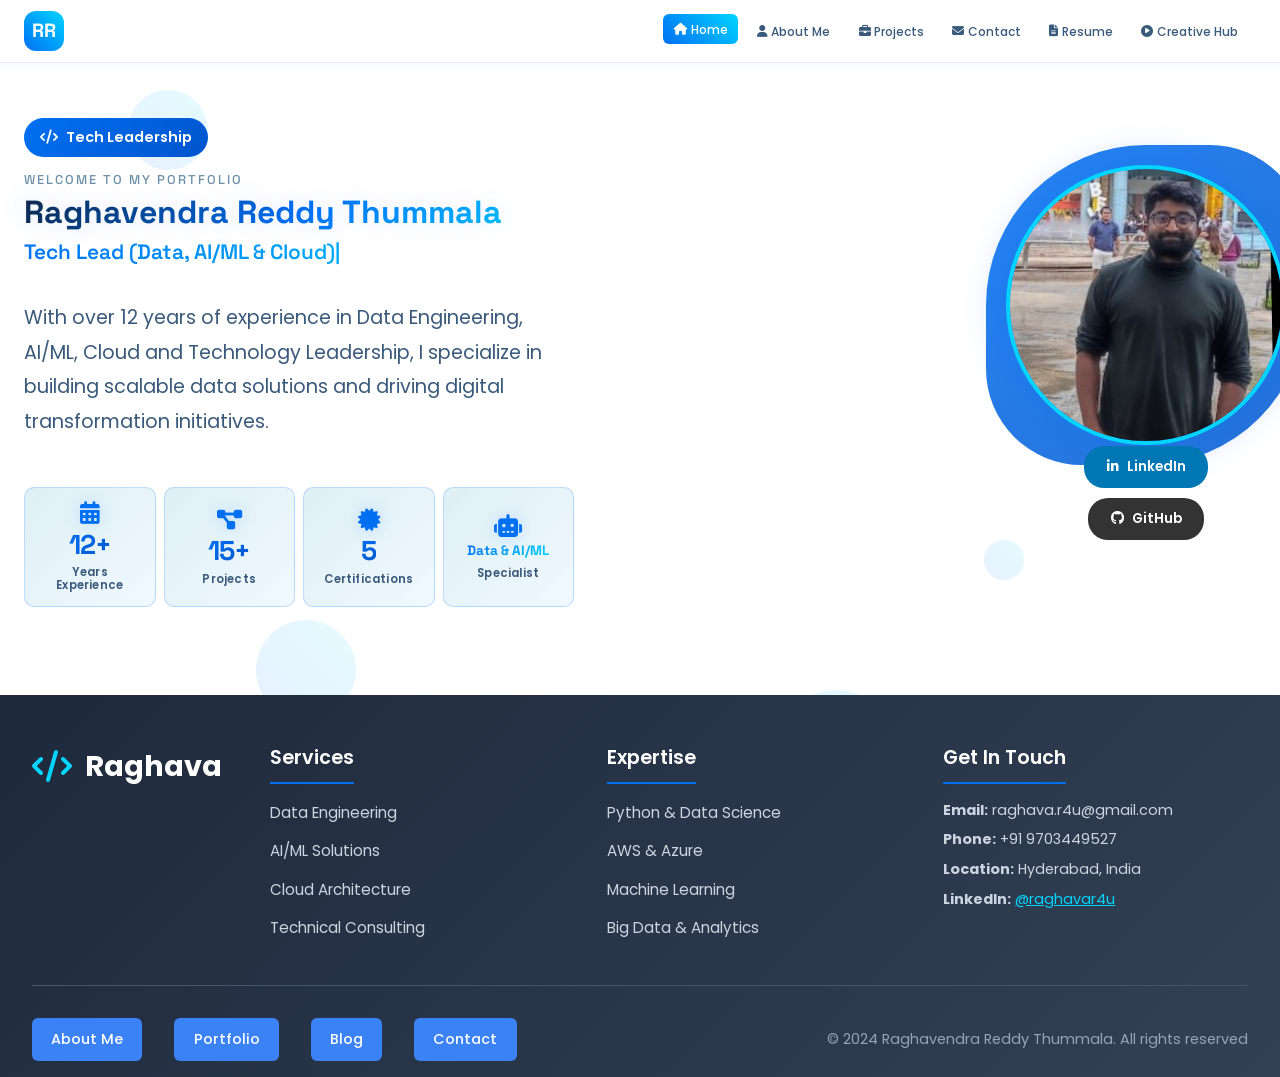
==== commit 94cb1aee: "Added some changes" ====
--- a/index.html
+++ b/index.html
@@ -4,7 +4,7 @@
     <meta charset="UTF-8">
     <meta name="viewport" content="width=device-width, initial-scale=1.0, user-scalable=no">
     <title>Raghavendra Reddy Thummala - Tech Lead Portfolio</title>
-    <meta name="description" content="Tech Lead specializing in Data Engineering, AI/ML, and Digital Transformation with 12+ years experience">
+    <meta name="description" content="Tech Lead specializing in Data Engineering, AI/ML, Cloud, and Digital Transformation with 12+ years experience">
     <!-- Mobile-optimized meta tags -->
     <meta name="apple-mobile-web-app-capable" content="yes">
     <meta name="apple-mobile-web-app-status-bar-style" content="default">
@@ -15,6 +15,24 @@
     <link href="https://fonts.googleapis.com/css2?family=Poppins:wght@300;400;500;600;700;800;900&family=Space+Grotesk:wght@300;400;500;600;700&display=swap" rel="stylesheet">
     <link href="https://unpkg.com/aos@2.3.1/dist/aos.css" rel="stylesheet">
     <link rel="stylesheet" href="https://cdnjs.cloudflare.com/ajax/libs/animate.css/4.1.1/animate.min.css">
+    <style>
+        .vertical-timeline::before {
+            content: '';
+            position: absolute;
+            left: 50%;
+            transform: translateX(-50%);
+            top: 20px;
+            bottom: 20px;
+            width: 3px;
+            background: linear-gradient(180deg, #0070F3 0%, #00D4FF 50%, #FF6B35 100%);
+            z-index: 1;
+        }
+        
+        .timeline-marker:hover {
+            transform: scale(1.2) !important;
+            cursor: pointer;
+        }
+    </style>
 </head>
 <body>
     <!-- Animated Background -->
@@ -55,11 +73,6 @@
                         </a>
                     </li>
                     <li class="nav-item">
-                        <a href="#blog" class="nav-link" data-tab="blog">
-                            <i class="fas fa-blog"></i> Articles
-                        </a>
-                    </li>
-                    <li class="nav-item">
                         <a href="#contact" class="nav-link" data-tab="contact">
                             <i class="fas fa-envelope"></i> Contact
                         </a>
@@ -71,7 +84,7 @@
                     </li>
                     <li class="nav-item">
                         <a href="#media" class="nav-link" data-tab="media">
-                            <i class="fas fa-play-circle"></i> Media
+                            <i class="fas fa-play-circle"></i> Creative Hub
                         </a>
                     </li>
                 </ul>
@@ -98,61 +111,59 @@
                         </div>
                         <h1>Welcome to My Portfolio</h1>
                         <h2 class="gradient-text">Raghavendra Reddy Thummala</h2>
-                        <h3 class="typing-text">Tech Lead (Data, AI/ML)</h3>
+                        <h3 class="typing-text">Tech Lead (Data, AI/ML & Cloud)</h3>
                         <p class="hero-description">
-                            With over 12 years of experience in Data Engineering, AI/ML, and Technology Leadership, 
+                            With over 12 years of experience in Data Engineering, AI/ML, Cloud and Technology Leadership, 
                             I specialize in building scalable data solutions and driving digital transformation initiatives.
                         </p>
                         <div class="hero-stats">
-                            <div class="stat-card highlight-card">
-                                <div class="stat-icon">
-                                    <i class="fas fa-calendar-alt"></i>
-                                </div>
-                                <div class="stat-content">
-                                    <h4 class="counter" data-target="12">12</h4>
-                                    <span class="plus-sign">+</span>
-                                    <p>Years Experience</p>
-                                </div>
-                            </div>
-                            <div class="stat-card highlight-card">
-                                <div class="stat-icon">
-                                    <i class="fas fa-project-diagram"></i>
-                                </div>
-                                <div class="stat-content">
-                                    <h4 class="counter" data-target="15">15</h4>
-                                    <span class="plus-sign">+</span>
-                                    <p>Projects</p>
-                                </div>
-                            </div>
-                            <div class="stat-card highlight-card">
-                                <div class="stat-icon">
-                                    <i class="fas fa-robot"></i>
-                                </div>
-                                <div class="stat-content">
-                                    <h4 class="specialist-text">Data & AI/ML</h4>
-                                    <p>Specialist</p>
-                                </div>
-                            </div>
+                            <div class="stat-card">
+                                <div class="stat-card-top">
+                                    <i class="fas fa-calendar-alt stat-card-icon"></i>
+                                    <h3 class="stat-card-number"><span class="counter" data-target="12">12</span>+</h3>
+                                </div>
+                                <p class="stat-card-label">Years Experience</p>
+                            </div>
+
+                            <div class="stat-card">
+                                <div class="stat-card-top">
+                                    <i class="fas fa-project-diagram stat-card-icon"></i>
+                                    <h3 class="stat-card-number"><span class="counter" data-target="15">15</span>+</h3>
+                                </div>
+                                <p class="stat-card-label">Projects</p>
+                            </div>
+
+                            <div class="stat-card">
+                                <div class="stat-card-top">
+                                    <i class="fas fa-certificate stat-card-icon"></i>
+                                    <h3 class="stat-card-number"><span class="counter" data-target="5">5</span></h3>
+                                </div>
+                                <p class="stat-card-label">Certifications</p>
+                            </div>
+
+                            <div class="stat-card">
+                                <div class="stat-card-top">
+                                    <i class="fas fa-robot stat-card-icon"></i>
+                                    <h3 class="stat-card-specialty">Data & AI/ML</h3>
+                                </div>
+                                <p class="stat-card-label">Specialist</p>
+                            </div>
+                        </div>
+                    </div>
+                    <div class="hero-image animate__animated animate__fadeInRight">
+                        <div class="profile-container">
+                            <div class="profile-bg-shape"></div>
+                            <img src="Frontend/assets/profile.jpg" alt="Raghavendra Reddy Thummala" class="profile-image">
                         </div>
                         <div class="hero-buttons">
-                            <button class="btn-primary gradient-btn" data-tab="projects">
-                                <i class="fas fa-briefcase"></i>
-                                <span>View Portfolio</span>
-                            </button>
-                            <button class="btn-secondary glass-btn" data-tab="contact">
-                                <i class="fas fa-envelope"></i>
-                                <span>Get In Touch</span>
-                            </button>
                             <button class="btn-linkedin" onclick="window.open('https://www.linkedin.com/in/raghavar4u/', '_blank')">
                                 <i class="fab fa-linkedin-in"></i>
                                 <span>LinkedIn</span>
                             </button>
-                        </div>
-                    </div>
-                    <div class="hero-image animate__animated animate__fadeInRight">
-                        <div class="profile-container">
-                            <div class="profile-bg-shape"></div>
-                            <img src="Frontend/assets/profile.jpg" alt="Raghavendra Reddy Thummala" class="profile-image">
+                            <button class="btn-github" onclick="window.open('https://github.com/raghavar4u', '_blank')">
+                                <i class="fab fa-github"></i>
+                                <span>GitHub</span>
+                            </button>
                         </div>
                     </div>
                 </div>
@@ -168,7 +179,7 @@
                     <div class="about-content">
                         <div class="about-text">
                             <p>
-                                I'm Raghavendra Reddy Thummala, a passionate Tech Lead in Data & AI/ML with 12+ years of experience 
+                                I'm Raghavendra Reddy Thummala, a passionate Tech Lead in Data, AI/ML & Cloud with 12+ years of experience 
                                 in creating innovative digital solutions. My expertise spans across modern data technologies, 
                                 machine learning, cloud platforms, and generative AI. I believe in building applications 
                                 that not only function flawlessly but also provide exceptional business value.
@@ -178,9 +189,114 @@
                 </div>
 
                 <!-- Two-Column Collapsible Sections -->
-                <div class="about-grid">
-                    <!-- Experience Column -->
-                    <div>
+                <div class="about-grid-full">
+                    <!-- Education & Certifications Side by Side -->
+                    <div style="display: grid; grid-template-columns: 1fr 1fr; gap: 3rem; max-width: 1200px; margin: 0 auto;">
+                        <!-- Education Section -->
+                        <div>
+                            <h3 style="font-size: 1.3rem; font-weight: 700; margin: 0 0 1.5rem; color: var(--text-primary); display: flex; align-items: center; gap: 0.5rem;">
+                                <i class="fas fa-graduation-cap"></i> Education
+                            </h3>
+                            <div style="display: flex; flex-direction: column; gap: 1.5rem;">
+                                <!-- Education Item 1 -->
+                                <div style="display: flex; gap: 1rem;">
+                                    <div style="width: 40px; height: 40px; border-radius: 50%; background: linear-gradient(135deg, #10B981 0%, #14B8A6 100%); display: flex; align-items: center; justify-content: center; color: white; font-size: 1.2rem; flex-shrink: 0;">📚</div>
+                                    <div>
+                                        <h4 style="margin: 0 0 0.25rem; font-size: 1rem; color: var(--text-primary);">PGDM (ICT Management)</h4>
+                                        <p style="margin: 0 0 0.25rem; color: var(--text-secondary); font-size: 0.9rem;">ISTTM</p>
+                                        <p style="margin: 0; color: var(--text-muted); font-size: 0.85rem;">CGPA: 7.1 | 2013</p>
+                                    </div>
+                                </div>
+
+                                <!-- Education Item 2 -->
+                                <div style="display: flex; gap: 1rem;">
+                                    <div style="width: 40px; height: 40px; border-radius: 50%; background: linear-gradient(135deg, #14B8A6 0%, #06B6D4 100%); display: flex; align-items: center; justify-content: center; color: white; font-size: 1.2rem; flex-shrink: 0;">🎓</div>
+                                    <div>
+                                        <h4 style="margin: 0 0 0.25rem; font-size: 1rem; color: var(--text-primary);">B.Tech (ECE)</h4>
+                                        <p style="margin: 0 0 0.25rem; color: var(--text-secondary); font-size: 0.9rem;">JNTU Kakinada</p>
+                                        <p style="margin: 0; color: var(--text-muted); font-size: 0.85rem;">71% (Distinction) | 2011</p>
+                                    </div>
+                                </div>
+
+                                <!-- Education Item 3 -->
+                                <div style="display: flex; gap: 1rem;">
+                                    <div style="width: 40px; height: 40px; border-radius: 50%; background: linear-gradient(135deg, #06B6D4 0%, #3B82F6 100%); display: flex; align-items: center; justify-content: center; color: white; font-size: 1.2rem; flex-shrink: 0;">✏️</div>
+                                    <div>
+                                        <h4 style="margin: 0 0 0.25rem; font-size: 1rem; color: var(--text-primary);">Intermediate (MPC)</h4>
+                                        <p style="margin: 0; color: var(--text-muted); font-size: 0.85rem;">91% | 2007</p>
+                                    </div>
+                                </div>
+
+                                <!-- Education Item 4 -->
+                                <div style="display: flex; gap: 1rem;">
+                                    <div style="width: 40px; height: 40px; border-radius: 50%; background: linear-gradient(135deg, #3B82F6 0%, #6366F1 100%); display: flex; align-items: center; justify-content: center; color: white; font-size: 1.2rem; flex-shrink: 0;">📖</div>
+                                    <div>
+                                        <h4 style="margin: 0 0 0.25rem; font-size: 1rem; color: var(--text-primary);">SSC</h4>
+                                        <p style="margin: 0; color: var(--text-muted); font-size: 0.85rem;">87% | 2005</p>
+                                    </div>
+                                </div>
+                            </div>
+                        </div>
+
+                        <!-- Certifications Section -->
+                        <div>
+                            <h3 style="font-size: 1.3rem; font-weight: 700; margin: 0 0 1.5rem; color: var(--text-primary); display: flex; align-items: center; gap: 0.5rem;">
+                                <i class="fas fa-certificate"></i> Certifications
+                            </h3>
+                            <div style="display: flex; flex-direction: column; gap: 1.5rem;">
+                                <!-- Cert Item 1 -->
+                                <div style="display: flex; gap: 1rem;">
+                                    <div style="width: 40px; height: 40px; border-radius: 50%; background: linear-gradient(135deg, #F59E0B 0%, #FF6B35 100%); display: flex; align-items: center; justify-content: center; color: white; font-size: 1.2rem; flex-shrink: 0;">☁️</div>
+                                    <div>
+                                        <h4 style="margin: 0 0 0.25rem; font-size: 1rem; color: var(--text-primary);">AWS Certified Machine Learning</h4>
+                                        <p style="margin: 0 0 0.25rem; color: var(--text-secondary); font-size: 0.9rem;">Specialty</p>
+                                        <p style="margin: 0; color: var(--text-muted); font-size: 0.85rem;">Nov 2025</p>
+                                    </div>
+                                </div>
+
+                                <!-- Cert Item 2 -->
+                                <div style="display: flex; gap: 1rem;">
+                                    <div style="width: 40px; height: 40px; border-radius: 50%; background: linear-gradient(135deg, #EF4444 0%, #DC2626 100%); display: flex; align-items: center; justify-content: center; color: white; font-size: 1.2rem; flex-shrink: 0;">🐘</div>
+                                    <div>
+                                        <h4 style="margin: 0 0 0.25rem; font-size: 1rem; color: var(--text-primary);">HADOOP Hortonworks</h4>
+                                        <p style="margin: 0 0 0.25rem; color: var(--text-secondary); font-size: 0.9rem;">Hadoop Big Data</p>
+                                        <p style="margin: 0; color: var(--text-muted); font-size: 0.85rem;">Aug 2017</p>
+                                    </div>
+                                </div>
+
+                                <!-- Cert Item 3 -->
+                                <div style="display: flex; gap: 1rem;">
+                                    <div style="width: 40px; height: 40px; border-radius: 50%; background: linear-gradient(135deg, #6366F1 0%, #4F46E5 100%); display: flex; align-items: center; justify-content: center; color: white; font-size: 1.2rem; flex-shrink: 0;">📱</div>
+                                    <div>
+                                        <h4 style="margin: 0 0 0.25rem; font-size: 1rem; color: var(--text-primary);">IBM Developer Guide to IoT</h4>
+                                        <p style="margin: 0 0 0.25rem; color: var(--text-secondary); font-size: 0.9rem;">Coursera</p>
+                                    </div>
+                                </div>
+
+                                <!-- Cert Item 4 -->
+                                <div style="display: flex; gap: 1rem;">
+                                    <div style="width: 40px; height: 40px; border-radius: 50%; background: linear-gradient(135deg, #8B5CF6 0%, #7C3AED 100%); display: flex; align-items: center; justify-content: center; color: white; font-size: 1.2rem; flex-shrink: 0;">🧠</div>
+                                    <div>
+                                        <h4 style="margin: 0 0 0.25rem; font-size: 1rem; color: var(--text-primary);">Deep Learning Specialization</h4>
+                                        <p style="margin: 0 0 0.25rem; color: var(--text-secondary); font-size: 0.9rem;">Andre NG – Coursera</p>
+                                    </div>
+                                </div>
+
+                                <!-- Cert Item 5 -->
+                                <div style="display: flex; gap: 1rem;">
+                                    <div style="width: 40px; height: 40px; border-radius: 50%; background: linear-gradient(135deg, #EC4899 0%, #DB2777 100%); display: flex; align-items: center; justify-content: center; color: white; font-size: 1.2rem; flex-shrink: 0;">📊</div>
+                                    <div>
+                                        <h4 style="margin: 0 0 0.25rem; font-size: 1rem; color: var(--text-primary);">Advanced Analytics Training</h4>
+                                        <p style="margin: 0 0 0.25rem; color: var(--text-secondary); font-size: 0.9rem;">IIT – Hyderabad</p>
+                                        <p style="margin: 0; color: var(--text-muted); font-size: 0.85rem;">Jun 2014</p>
+                                    </div>
+                                </div>
+                            </div>
+                        </div>
+                    </div>
+
+                    <!-- Experience Section - Full Width -->
+                    <div class="experience-section-full">
                         <div class="collapsible-section active" data-section="experience">
                             <div class="collapsible-header">
                                 <h3 class="collapsible-title">
@@ -192,122 +308,74 @@
                             </div>
                             <div class="collapsible-content">
                                 <div class="collapsible-body">
-                                    <p class="experience-subtitle">A decade of crafting digital experiences across industries</p>
-                                    <div class="experience-timeline">
-                                        <!-- Timeline Line -->
-                                        <div class="timeline-line-wrapper">
-                                            <svg class="timeline-line" viewBox="0 0 2 400" preserveAspectRatio="none">
-                                                <line x1="1" y1="0" x2="1" y2="400" stroke="url(#experienceGradient)" stroke-width="3"/>
-                                                <defs>
-                                                    <linearGradient id="experienceGradient" x1="0%" y1="0%" x2="0%" y2="100%">
-                                                        <stop offset="0%" style="stop-color:var(--accent-blue-light);stop-opacity:0.8" />
-                                                        <stop offset="50%" style="stop-color:var(--accent-cyan);stop-opacity:0.8" />
-                                                        <stop offset="100%" style="stop-color:var(--accent-blue);stop-opacity:0.8" />
-                                                    </linearGradient>
-                                                </defs>
-                                            </svg>
-                                        </div>
-
-                                        <!-- Experience Items -->
-                                        <div class="experience-items">
-                                            <!-- 2024 - Present -->
-                                            <div class="experience-item">
-                                                <div class="experience-marker">
-                                                    <div class="experience-dot"></div>
-                                                </div>
-                                                <div class="experience-content">
-                                                    <div class="experience-year">2024 - Present</div>
-                                                    <h4>Tech Lead (Data, AI/ML)</h4>
-                                                    <p class="experience-company">TAO Digital</p>
-                                                    <p class="experience-description">Leading data engineering and AI/ML initiatives, architecting scalable solutions and driving innovation</p>
+                                    <div class="experiences-section">
+                                        <h1 class="career-journey-title">Career Journey</h1>
+                                        
+                                        <div class="vertical-timeline" style="position: relative; width: 100%; max-width: 900px; margin: 0 auto; padding: 2rem 0;">
+                                            <!-- Timeline Item 1 - RIGHT SIDE -->
+                                            <div class="timeline-item" style="display: flex; justify-content: flex-end; margin-bottom: 5rem; position: relative; width: 100%; padding: 0 2rem;">
+                                                <div class="timeline-marker" style="position: absolute; left: 50%; top: 0; transform: translateX(-50%); width: 40px; height: 40px; border-radius: 50%; display: flex; align-items: center; justify-content: center; z-index: 10; box-shadow: 0 0 0 3px white, 0 2px 8px rgba(0, 0, 0, 0.15); font-weight: 700; font-size: 0.9rem; color: white; background: linear-gradient(135deg, #0070F3 0%, #00D4FF 100%);"></div>
+                                                <div class="timeline-content" style="max-width: 380px; width: 100%; padding-right: 40px;">
+                                                    <h3 style="margin: 0 0 0.2rem 0; font-weight: 700; color: var(--text-primary); font-size: 1.05rem; text-align: right;">TAO Digital <span style="color: var(--text-secondary); font-weight: 500; font-size: 0.95rem;">– Hyderabad</span></h3>
+                                                    <p style="margin: 0.1rem 0 0.3rem 0; color: var(--text-secondary); font-size: 0.95rem; font-weight: 500; text-align: right;">Tech Lead (Data, AI/ML & Cloud)</p>
+                                                    <p style="margin: 0; color: var(--text-muted); font-size: 0.9rem; text-align: right;">Apr 2024 – Present</p>
+                                                    <p style="margin: 0.4rem 0 0 0; color: var(--text-secondary); font-size: 0.95rem; line-height: 1.5; text-align: right;">Architected GenAI solutions including RAG-based systems and enterprise AI chatbots. Led cloud-native architecture on AWS, managing team of 2 engineers.</p>
                                                 </div>
                                             </div>
 
-                                            <!-- 2021 - 2024 -->
-                                            <div class="experience-item">
-                                                <div class="experience-marker">
-                                                    <div class="experience-dot"></div>
-                                                </div>
-                                                <div class="experience-content">
-                                                    <div class="experience-year">2021 - 2024</div>
-                                                    <h4>ML Engineer</h4>
-                                                    <p class="experience-company">Turing.com</p>
-                                                    <p class="experience-description">Developed and deployed machine learning models at scale, working with global teams</p>
+                                            <!-- Timeline Item 2 - LEFT SIDE -->
+                                            <div class="timeline-item" style="display: flex; justify-content: flex-start; margin-bottom: 5rem; position: relative; width: 100%; padding: 0 2rem;">
+                                                <div class="timeline-marker" style="position: absolute; left: 50%; top: 0; transform: translateX(-50%); width: 40px; height: 40px; border-radius: 50%; display: flex; align-items: center; justify-content: center; z-index: 10; box-shadow: 0 0 0 3px white, 0 2px 8px rgba(0, 0, 0, 0.15); font-weight: 700; font-size: 0.9rem; color: white; background: linear-gradient(135deg, #00D4FF 0%, #FF6B35 100%);"></div>
+                                                <div class="timeline-content" style="max-width: 380px; width: 100%; padding-left: 40px;">
+                                                    <h3 style="margin: 0 0 0.2rem 0; font-weight: 700; color: var(--text-primary); font-size: 1.05rem;">Turing <span style="color: var(--text-secondary); font-weight: 500; font-size: 0.95rem;">– Remote | <em>Client: Johnson & Johnson</em></span></h3>
+                                                    <p style="margin: 0.1rem 0 0.3rem 0; color: var(--text-secondary); font-size: 0.95rem; font-weight: 500;">Machine Learning Engineer</p>
+                                                    <p style="margin: 0; color: var(--text-muted); font-size: 0.9rem;">Aug 2021 – Feb 2024</p>
+                                                    <p style="margin: 0.4rem 0 0 0; color: var(--text-secondary); font-size: 0.95rem; line-height: 1.5;">Built intelligent document processing systems using OCR, NER, and ML models. Developed predictive models for OTIF classification and LLM-based summarization.</p>
                                                 </div>
                                             </div>
 
-                                            <!-- 2018 - 2021 -->
-                                            <div class="experience-item">
-                                                <div class="experience-marker">
-                                                    <div class="experience-dot"></div>
-                                                </div>
-                                                <div class="experience-content">
-                                                    <div class="experience-year">2018 - 2021</div>
-                                                    <h4>Consultant</h4>
-                                                    <p class="experience-company">Wipro</p>
-                                                    <p class="experience-description">Provided strategic data consulting services and implemented analytics solutions for enterprise clients</p>
+                                            <!-- Timeline Item 3 - RIGHT SIDE -->
+                                            <div class="timeline-item" style="display: flex; justify-content: flex-end; margin-bottom: 5rem; position: relative; width: 100%; padding: 0 2rem;">
+                                                <div class="timeline-marker" style="position: absolute; left: 50%; top: 0; transform: translateX(-50%); width: 40px; height: 40px; border-radius: 50%; display: flex; align-items: center; justify-content: center; z-index: 10; box-shadow: 0 0 0 3px white, 0 2px 8px rgba(0, 0, 0, 0.15); font-weight: 700; font-size: 0.9rem; color: white; background: linear-gradient(135deg, #FF6B35 0%, #C17A43 100%);"></div>
+                                                <div class="timeline-content" style="max-width: 380px; width: 100%; padding-right: 40px;">
+                                                    <h3 style="margin: 0 0 0.2rem 0; font-weight: 700; color: var(--text-primary); font-size: 1.05rem; text-align: right;">Wipro <span style="color: var(--text-secondary); font-weight: 500; font-size: 0.95rem;">– Bangalore & Remote | <em>Client: Cisco</em></span></h3>
+                                                    <p style="margin: 0.1rem 0 0.3rem 0; color: var(--text-secondary); font-size: 0.95rem; font-weight: 500; text-align: right;">Consultant</p>
+                                                    <p style="margin: 0; color: var(--text-muted); font-size: 0.9rem; text-align: right;">Nov 2018 – Aug 2021</p>
+                                                    <p style="margin: 0.4rem 0 0 0; color: var(--text-secondary); font-size: 0.95rem; line-height: 1.5; text-align: right;">Built ML models for order risk prediction and supply chain optimization. Developed data pipelines using Hadoop, APIs, and enterprise databases.</p>
                                                 </div>
                                             </div>
 
-                                            <!-- 2016 - 2018 -->
-                                            <div class="experience-item">
-                                                <div class="experience-marker">
-                                                    <div class="experience-dot"></div>
-                                                </div>
-                                                <div class="experience-content">
-                                                    <div class="experience-year">2016 - 2018</div>
-                                                    <h4>Associate Consultant</h4>
-                                                    <p class="experience-company">Virtusa</p>
-                                                    <p class="experience-description">Contributed to data analytics projects and developed technical consulting expertise</p>
+                                            <!-- Timeline Item 4 - LEFT SIDE -->
+                                            <div class="timeline-item" style="display: flex; justify-content: flex-start; margin-bottom: 5rem; position: relative; width: 100%; padding: 0 2rem;">
+                                                <div class="timeline-marker" style="position: absolute; left: 50%; top: 0; transform: translateX(-50%); width: 40px; height: 40px; border-radius: 50%; display: flex; align-items: center; justify-content: center; z-index: 10; box-shadow: 0 0 0 3px white, 0 2px 8px rgba(0, 0, 0, 0.15); font-weight: 700; font-size: 0.9rem; color: white; background: linear-gradient(135deg, #C17A43 0%, #8B703B 100%);"></div>
+                                                <div class="timeline-content" style="max-width: 380px; width: 100%; padding-left: 40px;">
+                                                    <h3 style="margin: 0 0 0.2rem 0; font-weight: 700; color: var(--text-primary); font-size: 1.05rem;">Virtusa <span style="color: var(--text-secondary); font-weight: 500; font-size: 0.95rem;">– Chennai & Bangalore | <em>Client: Cisco</em></span></h3>
+                                                    <p style="margin: 0.1rem 0 0.3rem 0; color: var(--text-secondary); font-size: 0.95rem; font-weight: 500;">Associate Consultant</p>
+                                                    <p style="margin: 0; color: var(--text-muted); font-size: 0.9rem;">May 2016 – Nov 2018</p>
+                                                    <p style="margin: 0.4rem 0 0 0; color: var(--text-secondary); font-size: 0.95rem; line-height: 1.5;">Delivered analytics solutions for Value Added Services. Built enterprise data solutions and reporting infrastructure.</p>
                                                 </div>
                                             </div>
-                                        </div>
-                                    </div>
-                                </div>
-                            </div>
-                        </div>
-                    </div>
-
-                    <!-- Education Column -->
-                    <div>
-                        <div class="collapsible-section active" data-section="education">
-                            <div class="collapsible-header">
-                                <h3 class="collapsible-title">
-                                    <i class="fas fa-graduation-cap"></i> Education & Certifications
-                                </h3>
-                                <div class="collapsible-toggle">
-                                    <i class="fas fa-chevron-down"></i>
-                                </div>
-                            </div>
-                            <div class="collapsible-content">
-                                <div class="collapsible-body">
-                                    <div class="education-list">
-                                        <div class="education-item">
-                                            <i class="fas fa-graduation-cap"></i>
-                                            <div>
-                                                <h4>Bachelor's in Engineering</h4>
-                                                <p>Computer Science & Engineering • 2008 - 2012</p>
+
+                                            <!-- Timeline Item 5 - RIGHT SIDE -->
+                                            <div class="timeline-item" style="display: flex; justify-content: flex-end; margin-bottom: 5rem; position: relative; width: 100%; padding: 0 2rem;">
+                                                <div class="timeline-marker" style="position: absolute; left: 50%; top: 0; transform: translateX(-50%); width: 40px; height: 40px; border-radius: 50%; display: flex; align-items: center; justify-content: center; z-index: 10; box-shadow: 0 0 0 3px white, 0 2px 8px rgba(0, 0, 0, 0.15); font-weight: 700; font-size: 0.9rem; color: white; background: linear-gradient(135deg, #8B703B 0%, #7B5C6F 100%);"></div>
+                                                <div class="timeline-content" style="max-width: 380px; width: 100%; padding-right: 40px;">
+                                                    <h3 style="margin: 0 0 0.2rem 0; font-weight: 700; color: var(--text-primary); font-size: 1.05rem; text-align: right;">Immo Info Tech <span style="color: var(--text-secondary); font-weight: 500; font-size: 0.95rem;">– Goa</span></h3>
+                                                    <p style="margin: 0.1rem 0 0.3rem 0; color: var(--text-secondary); font-size: 0.95rem; font-weight: 500; text-align: right;">Jr Statistician</p>
+                                                    <p style="margin: 0; color: var(--text-muted); font-size: 0.9rem; text-align: right;">Aug 2014 – Apr 2016</p>
+                                                    <p style="margin: 0.4rem 0 0 0; color: var(--text-secondary); font-size: 0.95rem; line-height: 1.5; text-align: right;">Developed statistical models and data analysis solutions. Worked on predictive analytics and business intelligence projects.</p>
+                                                </div>
                                             </div>
-                                        </div>
-                                        <div class="education-item">
-                                            <i class="fas fa-award"></i>
-                                            <div>
-                                                <h4>AWS Solutions Architect</h4>
-                                                <p>Amazon Web Services • 2023</p>
-                                            </div>
-                                        </div>
-                                        <div class="education-item">
-                                            <i class="fas fa-award"></i>
-                                            <div>
-                                                <h4>Azure Data Engineer Associate</h4>
-                                                <p>Microsoft Azure • 2022</p>
-                                            </div>
-                                        </div>
-                                        <div class="education-item">
-                                            <i class="fas fa-award"></i>
-                                            <div>
-                                                <h4>Google Cloud ML Engineer</h4>
-                                                <p>Google Cloud Platform • 2021</p>
+
+                                            <!-- Timeline Item 6 - LEFT SIDE -->
+                                            <div class="timeline-item" style="display: flex; justify-content: flex-start; position: relative; width: 100%; padding: 0 2rem;">
+                                                <div class="timeline-marker" style="position: absolute; left: 50%; top: 0; transform: translateX(-50%); width: 40px; height: 40px; border-radius: 50%; display: flex; align-items: center; justify-content: center; z-index: 10; box-shadow: 0 0 0 3px white, 0 2px 8px rgba(0, 0, 0, 0.15); font-weight: 700; font-size: 0.9rem; color: white; background: linear-gradient(135deg, #7B5C6F 0%, #4A7C59 100%);"></div>
+                                                <div class="timeline-content" style="max-width: 380px; width: 100%; padding-left: 40px;">
+                                                    <h3 style="margin: 0 0 0.2rem 0; font-weight: 700; color: var(--text-primary); font-size: 1.05rem;">Hydus <span style="color: var(--text-secondary); font-weight: 500; font-size: 0.95rem;">– Hyderabad</span></h3>
+                                                    <p style="margin: 0.1rem 0 0.3rem 0; color: var(--text-secondary); font-size: 0.95rem; font-weight: 500;">Business Development Executive</p>
+                                                    <p style="margin: 0; color: var(--text-muted); font-size: 0.9rem;">Oct 2013 – May 2014</p>
+                                                    <p style="margin: 0.4rem 0 0 0; color: var(--text-secondary); font-size: 0.95rem; line-height: 1.5;">Spearheaded business development initiatives and client relationship management. Drove business growth strategies.</p>
+                                                </div>
                                             </div>
                                         </div>
                                     </div>
@@ -581,44 +649,6 @@
                             </div>
                         </div>
                     </div>
-                </div>
-            </div>
-        </section>
-
-        <!-- Blog Section -->
-        <section id="blog" class="tab-content">
-            <div class="container">
-                <div class="section-header">
-                    <h1>Blog & Articles</h1>
-                    <p>Insights, tutorials, and thought leadership in Data & AI/ML</p>
-                </div>
-                <div class="blog-grid">
-                    <article class="blog-card">
-                        <div class="blog-image">
-                            <i class="fas fa-brain"></i>
-                        </div>
-                        <div class="blog-content">
-                            <h3>Article Title 1</h3>
-                            <p class="blog-excerpt">Content will be added here...</p>
-                            <div class="blog-meta">
-                                <span class="blog-date">Date: TBD</span>
-                                <span class="blog-category">AI/ML</span>
-                            </div>
-                        </div>
-                    </article>
-                    <article class="blog-card">
-                        <div class="blog-image">
-                            <i class="fas fa-code"></i>
-                        </div>
-                        <div class="blog-content">
-                            <h3>Article Title 2</h3>
-                            <p class="blog-excerpt">Content will be added here...</p>
-                            <div class="blog-meta">
-                                <span class="blog-date">Date: TBD</span>
-                                <span class="blog-category">Data Engineering</span>
-                            </div>
-                        </div>
-                    </article>
                 </div>
             </div>
         </section>
@@ -709,36 +739,12 @@
                 <div id="resumePdfViewer" class="resume-pdf-viewer" style="display: none;">
                     <div class="pdf-viewer-header">
                         <button class="btn-close-pdf" id="closePdfViewer">
-                            <i class="fas fa-times"></i> Close
+                            <i class="fas fa-arrow-left"></i> Back to Resume
                         </button>
                     </div>
-                    <iframe id="pdfFrame" src="" class="pdf-frame"></iframe>
-                </div>
-                <div id="resumePreview" class="resume-preview" style="display: none;">
-                    <div class="resume-section">
-                        <h3>Experience</h3>
-                        <div class="timeline-item">
-                            <h4>Tech Lead (Data, AI/ML)</h4>
-                            <p class="company">Company Name</p>
-                            <p class="duration">20XX - Present</p>
-                            <p>Content will be added here...</p>
-                        </div>
-                    </div>
-                    <div class="resume-section">
-                        <h3>Education</h3>
-                        <div class="timeline-item">
-                            <h4>Degree</h4>
-                            <p class="company">Institution</p>
-                            <p class="duration">Year</p>
-                        </div>
-                    </div>
-                    <div class="resume-section">
-                        <h3>Certifications</h3>
-                        <ul class="cert-list">
-                            <li>Certification 1</li>
-                            <li>Certification 2</li>
-                            <li>Certification 3</li>
-                        </ul>
+                    <iframe id="pdfFrame" src="" class="pdf-frame" type="application/pdf" allowfullscreen></iframe>
+                    <div style="padding: 2rem; text-align: center; color: #666;">
+                        <p id="pdfError" style="display: none; color: #d32f2f;">Unable to load PDF. Please use the Download button instead.</p>
                     </div>
                 </div>
             </div>
@@ -1324,6 +1330,73 @@
                     section.classList.toggle('active');
                 });
             });
+
+            // Resume PDF Viewer Functionality
+            const viewResumeBtn = document.getElementById('viewResume');
+            const downloadResumeBtn = document.getElementById('downloadResume');
+            const resumePdfViewer = document.getElementById('resumePdfViewer');
+            const pdfFrame = document.getElementById('pdfFrame');
+            const closePdfViewer = document.getElementById('closePdfViewer');
+            const pdfError = document.getElementById('pdfError');
+
+            // Correct relative paths for both download and view
+            const pdfDownloadPath = 'Data/documents/Infographic_Resume_Raghava.pdf';
+            const pdfViewUrl = 'Data/documents/Infographic_Resume_Raghava.pdf';
+
+            // View Resume - Display PDF on same page using iframe with FULL URL
+            if (viewResumeBtn) {
+                viewResumeBtn.addEventListener('click', function() {
+                    console.log('View Resume clicked - Loading PDF from:', pdfViewUrl);
+                    
+                    resumePdfViewer.style.display = 'flex';
+                    pdfError.style.display = 'none';
+                    
+                    // Use FULL URL for iframe (not relative path)
+                    pdfFrame.src = pdfViewUrl;
+                    console.log('Set iframe src to:', pdfViewUrl);
+                    
+                    // Scroll to PDF viewer
+                    setTimeout(() => {
+                        console.log('Scrolling to PDF viewer');
+                        resumePdfViewer.scrollIntoView({ behavior: 'smooth', block: 'start' });
+                    }, 100);
+                });
+            }
+
+            // Close PDF Viewer
+            if (closePdfViewer) {
+                closePdfViewer.addEventListener('click', function() {
+                    console.log('Closing PDF viewer');
+                    resumePdfViewer.style.display = 'none';
+                    pdfFrame.src = '';
+                    pdfError.style.display = 'none';
+                    
+                    // Scroll back to buttons
+                    setTimeout(() => {
+                        const buttonsSection = document.querySelector('.resume-actions');
+                        if (buttonsSection) {
+                            buttonsSection.scrollIntoView({ behavior: 'smooth', block: 'start' });
+                        }
+                    }, 100);
+                });
+            }
+
+            // Download Resume - Uses relative path (works perfectly)
+            if (downloadResumeBtn) {
+                downloadResumeBtn.addEventListener('click', function(e) {
+                    e.preventDefault();
+                    console.log('Download Resume clicked - Downloading from:', pdfDownloadPath);
+                    const link = document.createElement('a');
+                    link.href = pdfDownloadPath;
+                    link.download = 'Raghavendra_Reddy_Resume.pdf';
+                    link.style.display = 'none';
+                    document.body.appendChild(link);
+                    link.click();
+                    setTimeout(() => {
+                        document.body.removeChild(link);
+                    }, 100);
+                });
+            }
         });
     </script>
 </body>
--- a/Frontend/css/styles.css
+++ b/Frontend/css/styles.css
@@ -1,4 +1,5 @@
 /* Modern Professional Portfolio - Dark Theme */
+/* Timeline Updated - v2.1 - 2024 */
 
 /* Reset and Base Styles */
 * {
@@ -121,7 +122,7 @@
 }
 
 .navbar {
-    padding: 1rem 0;
+    padding: 0.7rem 0;
 }
 
 .nav-container {
@@ -141,8 +142,8 @@
 }
 
 .logo-icon {
-    width: 50px;
-    height: 50px;
+    width: 40px;
+    height: 40px;
     background: var(--gradient-accent);
     border-radius: 12px;
     display: flex;
@@ -251,7 +252,7 @@
 
 /* Main Content */
 .main-content {
-    margin-top: 85px;
+    margin-top: 70px;
     position: relative;
     z-index: 1;
     width: 100%;
@@ -271,6 +272,7 @@
     opacity: 1 !important;
     visibility: visible !important;
     pointer-events: auto !important;
+    padding-top: 2rem;
 }
 
 /* Hero Section */
@@ -280,8 +282,8 @@
     flex-direction: column;
     justify-content: center;
     position: relative;
-    overflow: hidden;
-    padding: 1.5rem 0 2rem 0;
+    overflow: visible;
+    padding: 1rem 0 1.5rem 0;
     height: fit-content;
 }
 
@@ -291,10 +293,11 @@
     padding: 0 1.5rem;
     display: flex;
     flex-direction: row;
-    gap: 1rem;
+    gap: 1.5rem;
     align-items: center;
     justify-content: space-between;
     width: 100%;
+    flex-wrap: wrap;
 }
 
 /* Hero Text Enhanced Typography */
@@ -307,17 +310,17 @@
 
 .hero-text h1 {
     font-family: var(--font-secondary);
-    font-size: clamp(0.8rem, 1.5vw, 1.2rem);
+    font-size: clamp(0.6rem, 1.2vw, 0.8rem);
     font-weight: 500;
     color: var(--text-muted);
-    margin-bottom: 0.5rem;
+    margin-bottom: 0.25rem;
     letter-spacing: 2px;
     text-transform: uppercase;
 }
 
 .hero-text h2.gradient-text {
     font-family: var(--font-secondary);
-    font-size: clamp(2rem, 5vw, 2.8rem);
+    font-size: clamp(1.4rem, 4vw, 2rem);
     font-weight: 800;
     background: linear-gradient(135deg, #0F2847 0%, #0070F3 50%, #00D4FF 100%);
     -webkit-background-clip: text;
@@ -339,10 +342,10 @@
 }
 
 .hero-description {
-    font-size: clamp(0.85rem, 1.8vw, 0.95rem);
-    line-height: 1.6;
+    font-size: clamp(0.75rem, 1.5vw, 0.85rem);
+    line-height: 1.5;
     color: var(--text-secondary);
-    margin: 0.6rem 0 1rem;
+    margin: 0.4rem 0 0.6rem;
     max-width: 600px;
 }
 
@@ -422,19 +425,29 @@
 /* Buttons */
 .hero-buttons {
     display: flex;
-    gap: 1rem;
-    margin-bottom: 1rem;
+    gap: 0.6rem;
+    margin-bottom: 0.5rem;
     flex-wrap: wrap;
+}
+
+.hero-image .hero-buttons {
+    gap: 0.6rem;
+    margin-bottom: 0;
+    justify-content: center;
+    flex-direction: row;
+    margin-top: 0.5rem;
+    position: relative;
+    z-index: 10;
 }
 
 .btn-primary,
 .btn-secondary {
-    padding: 1rem 2rem;
+    padding: 0.7rem 1.4rem;
     border: none;
     border-radius: var(--border-radius);
     font-family: var(--font-primary);
     font-weight: 600;
-    font-size: 1.1rem;
+    font-size: 0.85rem;
     cursor: pointer;
     transition: all 0.3s ease;
     display: flex;
@@ -487,12 +500,12 @@
 .btn-linkedin {
     background: #0077B5;
     color: #FFFFFF;
-    padding: 1rem 2rem;
+    padding: 0.7rem 1.4rem;
     border: none;
     border-radius: var(--border-radius);
     font-family: var(--font-primary);
     font-weight: 600;
-    font-size: 1.1rem;
+    font-size: 0.85rem;
     cursor: pointer;
     transition: all 0.3s ease;
     display: flex;
@@ -507,6 +520,31 @@
     background: #005582;
     transform: translateY(-3px);
     box-shadow: 0 8px 25px rgba(0, 119, 181, 0.4);
+}
+
+.btn-github {
+    background: #333333;
+    color: #FFFFFF;
+    padding: 0.7rem 1.4rem;
+    border: none;
+    border-radius: var(--border-radius);
+    font-family: var(--font-primary);
+    font-weight: 600;
+    font-size: 0.85rem;
+    cursor: pointer;
+    transition: all 0.3s ease;
+    display: flex;
+    align-items: center;
+    gap: 0.5rem;
+    text-decoration: none;
+    position: relative;
+    overflow: hidden;
+}
+
+.btn-github:hover {
+    background: #555555;
+    transform: translateY(-3px);
+    box-shadow: 0 8px 25px rgba(51, 51, 51, 0.4);
 }
 
 /* Resume Actions */
@@ -625,6 +663,7 @@
     border: none;
     width: 100%;
     height: 100%;
+    background: #f5f5f5;
 }
 
 /* Social Links */
@@ -684,11 +723,23 @@
     position: relative;
 }
 
+.hero-image {
+    display: flex;
+    flex-direction: column;
+    align-items: center;
+    gap: 0.8rem;
+    flex: 0 0 auto;
+    max-width: 220px;
+    position: relative;
+    z-index: 1;
+}
+
 .profile-container {
     position: relative;
-    width: 280px;
-    height: 280px;
+    width: 240px;
+    height: 240px;
     flex-shrink: 0;
+    z-index: 1;
 }
 
 .profile-bg-shape {
@@ -696,12 +747,13 @@
     top: 50%;
     left: 50%;
     transform: translate(-50%, -50%);
-    width: 350px;
-    height: 350px;
+    width: 320px;
+    height: 320px;
     background: var(--gradient-primary);
     border-radius: 50% 30% 50% 30%;
     animation: morphShape 8s ease-in-out infinite;
     opacity: 0.85;
+    z-index: 1;
 }
 
 .profile-image {
@@ -709,11 +761,11 @@
     top: 50%;
     left: 50%;
     transform: translate(-50%, -50%);
-    width: 240px;
-    height: 240px;
+    width: 150px;
+    height: 150px;
     object-fit: cover;
     border-radius: 50%;
-    border: 4px solid var(--accent-blue-light);
+    border: 3px solid var(--accent-blue-light);
     box-shadow: 0 0 40px rgba(0, 112, 243, 0.4);
     transition: all 0.3s ease;
     z-index: 2;
@@ -804,93 +856,106 @@
 .hero-stats {
     margin-top: 0.8rem;
     display: grid;
-    grid-template-columns: repeat(auto-fit, minmax(130px, 1fr));
-    gap: 1rem;
-    max-width: 450px;
+    grid-template-columns: repeat(4, 1fr);
+    gap: 0.5rem;
+    max-width: 900px;
     margin-left: auto;
     margin-right: auto;
 }
 
 .stat-card {
-    background: var(--card-bg);
-    backdrop-filter: var(--backdrop-blur);
-    border: var(--glass-border);
-    border-radius: 15px;
-    padding: 0.8rem 0.6rem;
+    background: linear-gradient(135deg, rgba(173, 216, 230, 0.4), rgba(230, 245, 255, 0.6));
+    border: 1.5px solid rgba(0, 112, 243, 0.2);
+    border-radius: 10px;
+    padding: 0.85rem 0.75rem;
     text-align: center;
-    transition: all 0.4s ease;
+    transition: all 0.35s cubic-bezier(0.4, 0, 0.2, 1);
     position: relative;
     overflow: hidden;
-    min-height: 110px;
     display: flex;
     flex-direction: column;
+    align-items: center;
     justify-content: center;
-    align-items: center;
-}
-
-/* Highlight cards with enhanced effects for light theme */
-.highlight-card {
-    background: linear-gradient(135deg, rgba(0, 212, 255, 0.1), rgba(0, 255, 247, 0.05));
-    border: 2px solid rgba(0, 212, 255, 0.3);
-    box-shadow: 0 8px 25px rgba(0, 212, 255, 0.1);
-}
-
-/* Stat card icons - improved visibility */
-.stat-icon {
-    font-size: 1.8rem;
-    color: #00D4FF;
+    min-height: 90px;
+}
+
+.stat-card::before {
+    content: '';
+    position: absolute;
+    top: 0;
+    left: 0;
+    right: 0;
+    height: 3px;
+    background: linear-gradient(90deg, var(--accent-blue-light), var(--accent-cyan));
+    transform: scaleX(0);
+    transform-origin: center;
+    transition: transform 0.35s ease;
+}
+
+.stat-card:hover::before {
+    transform: scaleX(1);
+}
+
+.stat-card:hover {
+    background: linear-gradient(135deg, rgba(0, 112, 243, 0.12), rgba(0, 212, 255, 0.12));
+    border-color: rgba(0, 112, 243, 0.35);
+    transform: translateY(-4px);
+    box-shadow: 0 10px 25px rgba(0, 112, 243, 0.12);
+}
+
+.stat-card-top {
+    display: flex;
+    flex-direction: column;
+    align-items: center;
+    gap: 0.4rem;
     margin-bottom: 0.5rem;
-    filter: drop-shadow(0 0 8px rgba(0, 255, 247, 0.6));
-    text-shadow: 0 0 10px rgba(0, 212, 255, 0.8);
-}
-
-/* Stat content styling - larger text for smaller cards */
-.stat-content h4 {
+}
+
+.stat-card-icon {
+    font-size: 1.4rem;
+    color: var(--accent-blue-light);
+    filter: drop-shadow(0 0 8px rgba(0, 112, 243, 0.2));
+    transition: all 0.3s ease;
+}
+
+.stat-card:hover .stat-card-icon {
+    transform: scale(1.15);
+    filter: drop-shadow(0 0 12px rgba(0, 112, 243, 0.35));
+}
+
+.stat-card-number {
     font-family: var(--font-secondary);
-    font-size: 1.8rem;
+    font-size: 1.7rem;
     font-weight: 800;
-    background: var(--gradient-accent);
+    background: linear-gradient(135deg, var(--accent-blue-light), var(--accent-blue));
     -webkit-background-clip: text;
     -webkit-text-fill-color: transparent;
     background-clip: text;
-    margin-bottom: 0.2rem;
+    margin: 0;
     line-height: 1;
-    text-shadow: 0 0 15px rgba(0, 255, 247, 0.3);
-}
-
-/* Plus sign styling - larger for visibility */
-.plus-sign {
+    letter-spacing: -1px;
+}
+
+.stat-card-specialty {
     font-family: var(--font-secondary);
-    font-size: 1.5rem;
+    font-size: 0.85rem;
     font-weight: 700;
-    background: var(--gradient-orange);
+    background: linear-gradient(135deg, var(--accent-blue-light), var(--accent-cyan));
     -webkit-background-clip: text;
     -webkit-text-fill-color: transparent;
     background-clip: text;
-    margin-left: 0.1rem;
-    vertical-align: top;
-}
-
-/* Specialist text styling */
-.specialist-text {
-    font-family: var(--font-secondary);
-    font-size: 0.95rem !important;
-    font-weight: 700;
-    background: linear-gradient(45deg, #FF6B35, #FFD700, #00D4FF);
-    -webkit-background-clip: text;
-    -webkit-text-fill-color: transparent;
-    background-clip: text;
-    line-height: 1.2;
-    margin-bottom: 0.1rem !important;
-}
-
-.stat-content p {
+    margin: 0;
+    line-height: 1.1;
+}
+
+.stat-card-label {
+    font-size: 0.72rem;
+    font-weight: 600;
     color: var(--text-secondary);
-    font-size: 0.7rem;
-    font-weight: 600;
-    letter-spacing: 0.3px;
-    text-transform: uppercase;
     margin: 0;
+    letter-spacing: 0.2px;
+    text-transform: capitalize;
+    line-height: 1.15;
 }
 
 .stat-card::before {
@@ -1561,7 +1626,7 @@
     border-radius: 25px;
     font-size: 0.9rem;
     font-weight: 600;
-    margin-bottom: 1.5rem;
+    margin-bottom: 0.8rem;
 }
 
 .about-title {
@@ -2820,24 +2885,32 @@
 /* Responsive Design */
 @media (max-width: 1200px) {
     .hero-content {
-        grid-template-columns: 1fr;
-        gap: 3rem;
+        flex-direction: column;
+        gap: 1.5rem;
         text-align: center;
     }
     
     .hero-visual {
         order: -1;
     }
+
+    .hero-image {
+        max-width: 100%;
+    }
     
     .profile-container {
-        width: 300px;
-        height: 300px;
-    }
-    
-    .profile-bg-shape,
+        width: 220px;
+        height: 220px;
+    }
+    
+    .profile-bg-shape {
+        width: 290px;
+        height: 290px;
+    }
+    
     .profile-image {
-        width: 250px;
-        height: 250px;
+        width: 135px;
+        height: 135px;
     }
 }
 
@@ -2892,16 +2965,30 @@
     }
 
     .hero-stats {
-        grid-template-columns: repeat(2, 1fr);
-        gap: 1.5rem;
-    }
-
-    .stat-content h4 {
-        font-size: 2.8rem;
-    }
-
-    .specialist-text {
-        font-size: 1.6rem !important;
+        grid-template-columns: repeat(4, 1fr);
+        gap: 0.4rem;
+        max-width: 100%;
+    }
+
+    .stat-card {
+        padding: 0.8rem 0.65rem;
+        min-height: 85px;
+    }
+
+    .stat-card-number {
+        font-size: 1.65rem;
+    }
+
+    .stat-card-icon {
+        font-size: 1.25rem;
+    }
+
+    .stat-card-label {
+        font-size: 0.7rem;
+    }
+
+    .stat-card-specialty {
+        font-size: 0.8rem;
     }
 }
 
@@ -2924,40 +3011,46 @@
     }
 
     .hero-stats {
-        grid-template-columns: 1fr;
-        gap: 1.5rem;
-        margin-top: 3rem;
-    }
-
-    .stat-content h4 {
-        font-size: 2.5rem;
-    }
-
-    .specialist-text {
-        font-size: 1.4rem !important;
+        grid-template-columns: repeat(4, 1fr);
+        gap: 0.3rem;
+        margin-top: 1.5rem;
+        max-width: 100%;
     }
 
     .stat-card {
-        padding: 2rem 1.5rem;
+        padding: 0.75rem 0.6rem;
+        min-height: 80px;
+    }
+
+    .stat-card-number {
+        font-size: 1.5rem;
+    }
+
+    .stat-card-icon {
+        font-size: 1.1rem;
+    }
+
+    .stat-card-label {
+        font-size: 0.65rem;
+    }
+
+    .stat-card-specialty {
+        font-size: 0.85rem;
     }
 
     .profile-container {
-        width: 250px;
-        height: 250px;
-    }
-
-    .profile-bg-shape,
-    .profile-image {
         width: 200px;
         height: 200px;
     }
 
-    .hero-stats {
-        grid-template-columns: 1fr;
-    }
-
-    .stat-number {
-        font-size: 2.5rem;
+    .profile-bg-shape {
+        width: 260px;
+        height: 260px;
+    }
+    
+    .profile-image {
+        width: 125px;
+        height: 125px;
     }
 }
 
@@ -3065,17 +3158,29 @@
     }
     
     .hero-stats {
-        grid-template-columns: 1fr;
-        gap: 0.8rem;
+        grid-template-columns: repeat(2, 1fr);
+        gap: 0.3rem;
         margin-bottom: 1.5rem;
-    }
-    
+        max-width: 100%;
+    }
+
     .stat-card {
-        padding: 1rem;
-    }
-    
-    .stat-content h4 {
-        font-size: 1.5rem;
+        padding: 0.75rem 0.6rem;
+        min-height: 78px;
+    }
+
+    .stat-card-number {
+        font-size: 1.4rem;
+    }
+
+    .stat-card-icon {
+        font-size: 1rem;
+    }
+
+    .stat-card-label {
+        font-size: 0.63rem;
+    .stat-card-specialty {
+        font-size: 0.7rem;
     }
     
     .hero-buttons {
@@ -3084,7 +3189,7 @@
         align-items: stretch;
     }
     
-    .btn-primary, .btn-secondary, .btn-linkedin {
+    .btn-primary, .btn-secondary, .btn-linkedin, .btn-github {
         width: 100%;
         justify-content: center;
         padding: 0.9rem 1.5rem;
@@ -3292,6 +3397,7 @@
     .btn-primary,
     .btn-secondary,
     .btn-linkedin,
+    .btn-github,
     .nav-link,
     .contact-item,
     .linkedin-btn {
@@ -3697,12 +3803,15 @@
 }
 
 .collapsible-section.active .collapsible-content {
-    max-height: 1000px;
+    max-height: 5000px;
     padding: 1.5rem;
+    overflow: visible;
 }
 
 .collapsible-body {
     padding: 0;
+    width: 100%;
+    overflow: visible;
 }
 
 /* Experience Timeline Styles */
@@ -3716,26 +3825,31 @@
 
 .experience-timeline {
     position: relative;
-    padding: 2rem 0;
+    padding: 2rem 0 2rem 100px;
+    min-height: 600px;
 }
 
 .timeline-line-wrapper {
     position: absolute;
-    left: 20px;
+    left: 0;
     top: 0;
-    bottom: 0;
-    width: 2px;
+    width: 50px;
     height: 100%;
+    z-index: 1;
 }
 
 .timeline-line {
     width: 100%;
     height: 100%;
+    display: block;
 }
 
 .experience-items {
     position: relative;
-    padding-left: 80px;
+    z-index: 2;
+    display: flex;
+    flex-direction: column;
+    gap: 0;
 }
 
 .experience-item {
@@ -3744,6 +3858,8 @@
     margin-bottom: 2.5rem;
     position: relative;
     animation: fadeInLeft 0.6s ease forwards;
+    align-items: flex-start;
+    min-height: 100px;
 }
 
 .experience-item:nth-child(1) { animation-delay: 0.1s; }
@@ -3764,19 +3880,20 @@
 }
 
 .experience-marker {
-    position: absolute;
-    left: -67px;
-    top: 0;
-    width: 40px;
-    height: 40px;
     display: flex;
     align-items: center;
     justify-content: center;
+    width: 50px;
+    height: 50px;
+    flex-shrink: 0;
+    z-index: 10;
+    margin-left: -75px;
+    margin-top: 5px;
 }
 
 .experience-dot {
-    width: 24px;
-    height: 24px;
+    width: 28px;
+    height: 28px;
     border-radius: 50%;
     background: var(--gradient-primary);
     box-shadow: 0 0 20px rgba(0, 112, 243, 0.6);
@@ -3787,7 +3904,7 @@
 .experience-dot::before {
     content: '';
     position: absolute;
-    inset: -6px;
+    inset: -8px;
     border-radius: 50%;
     border: 2px solid var(--accent-blue-light);
     opacity: 0.3;
@@ -3800,6 +3917,7 @@
     border: 1px solid rgba(0, 112, 243, 0.2);
     border-radius: 12px;
     transition: all 0.3s ease;
+    min-width: 0;
 }
 
 .experience-item:hover .experience-content {
@@ -3878,6 +3996,63 @@
     .collapsible-header {
         padding: 1.2rem;
     }
+    
+    .experience-timeline {
+        padding: 1.5rem 1rem 1.5rem 60px;
+        min-height: 500px;
+    }
+    
+    .timeline-line-wrapper {
+        left: 0;
+        width: 40px;
+    }
+    
+    .experience-items {
+        gap: 0;
+    }
+    
+    .experience-item {
+        gap: 1rem;
+        margin-bottom: 2rem;
+        min-height: 80px;
+    }
+    
+    .experience-marker {
+        width: 40px;
+        height: 40px;
+        margin-left: -55px;
+        margin-top: 3px;
+    }
+    
+    .experience-dot {
+        width: 18px;
+        height: 18px;
+    }
+    
+    .experience-dot::before {
+        inset: -5px;
+    }
+    
+    .experience-content {
+        padding: 1rem;
+    }
+    
+    .experience-content h4 {
+        font-size: 1rem;
+    }
+    
+    .experience-year {
+        font-size: 0.8rem;
+    }
+    
+    .experience-company {
+        font-size: 0.85rem;
+    }
+    
+    .experience-description {
+        font-size: 0.85rem;
+    }
+
     
     .collapsible-title {
         font-size: 1.1rem;
@@ -4329,4 +4504,721 @@
 .blog-grid {
     gap: 1rem;
     grid-template-columns: repeat(auto-fit, minmax(250px, 1fr));
+}
+
+/* About Grid Full Width Layout */
+.about-grid-full {
+    display: grid;
+    grid-template-columns: 1fr;
+    gap: 3rem;
+    width: 100%;
+    margin-top: 2rem;
+}
+
+.experience-section-full {
+    width: 100%;
+}
+
+/* Education and Certifications Wrapper */
+.education-cert-wrapper {
+    display: grid;
+    grid-template-columns: 1fr 1fr;
+    gap: 2.5rem;
+    width: 100%;
+}
+
+.education-section-side,
+.certifications-section-side {
+    width: 100%;
+}
+
+/* Education List */
+.education-list {
+    display: flex;
+    flex-direction: column;
+    gap: 1.5rem;
+}
+
+.education-item {
+    background: linear-gradient(135deg, rgba(0, 112, 243, 0.08), rgba(0, 212, 255, 0.08));
+    border-left: 4px solid var(--accent-blue-light);
+    border-radius: 12px;
+    padding: 1.8rem;
+    display: flex;
+    gap: 1.5rem;
+    transition: all 0.3s ease;
+    position: relative;
+    overflow: hidden;
+}
+
+.education-item::before {
+    content: '';
+    position: absolute;
+    top: 0;
+    left: 0;
+    right: 0;
+    height: 2px;
+    background: linear-gradient(90deg, var(--accent-blue-light), var(--accent-cyan));
+    transform: scaleX(0);
+    transform-origin: left;
+    transition: transform 0.3s ease;
+}
+
+.education-item:hover::before {
+    transform: scaleX(1);
+}
+
+.education-item:hover {
+    background: linear-gradient(135deg, rgba(0, 112, 243, 0.15), rgba(0, 212, 255, 0.15));
+    border-left-color: var(--accent-cyan);
+    transform: translateX(8px);
+    box-shadow: 0 8px 25px rgba(0, 112, 243, 0.15);
+}
+
+.education-item-icon {
+    width: 50px;
+    height: 50px;
+    min-width: 50px;
+    border-radius: 50%;
+    background: linear-gradient(135deg, var(--accent-blue-light), var(--accent-blue));
+    display: flex;
+    align-items: center;
+    justify-content: center;
+    font-size: 1.5rem;
+    color: white;
+    box-shadow: 0 4px 15px rgba(0, 112, 243, 0.3);
+    transition: all 0.3s ease;
+}
+
+.education-item:hover .education-item-icon {
+    transform: scale(1.1);
+    box-shadow: 0 6px 20px rgba(0, 112, 243, 0.4);
+}
+
+.education-item-content {
+    flex: 1;
+}
+
+.education-item h4 {
+    font-size: 1rem;
+    font-weight: 700;
+    color: var(--text-primary);
+    margin: 0 0 0.4rem;
+}
+
+.education-item-subtitle {
+    font-size: 0.85rem;
+    color: var(--accent-blue);
+    font-weight: 600;
+    margin: 0 0 0.3rem;
+}
+
+.education-item-year {
+    font-size: 0.8rem;
+    color: var(--text-secondary);
+    margin: 0;
+}
+
+/* Certifications List */
+.certifications-list {
+    display: flex;
+    flex-direction: column;
+    gap: 1.5rem;
+}
+
+.certification-item {
+    background: linear-gradient(135deg, rgba(76, 175, 80, 0.08), rgba(76, 175, 80, 0.08));
+    border-left: 4px solid #4CAF50;
+    border-radius: 12px;
+    padding: 1.8rem;
+    display: flex;
+    gap: 1.5rem;
+    transition: all 0.3s ease;
+    position: relative;
+    overflow: hidden;
+}
+
+.certification-item::before {
+    content: '';
+    position: absolute;
+    top: 0;
+    left: 0;
+    right: 0;
+    height: 2px;
+    background: linear-gradient(90deg, #4CAF50, #81C784);
+    transform: scaleX(0);
+    transform-origin: left;
+    transition: transform 0.3s ease;
+}
+
+.certification-item:hover::before {
+    transform: scaleX(1);
+}
+
+.certification-item:hover {
+    background: linear-gradient(135deg, rgba(76, 175, 80, 0.15), rgba(76, 175, 80, 0.15));
+    border-left-color: #81C784;
+    transform: translateX(8px);
+    box-shadow: 0 8px 25px rgba(76, 175, 80, 0.15);
+}
+
+.certification-item-icon {
+    width: 50px;
+    height: 50px;
+    min-width: 50px;
+    border-radius: 50%;
+    background: linear-gradient(135deg, #4CAF50, #388E3C);
+    display: flex;
+    align-items: center;
+    justify-content: center;
+    font-size: 1.5rem;
+    color: white;
+    box-shadow: 0 4px 15px rgba(76, 175, 80, 0.3);
+    transition: all 0.3s ease;
+}
+
+.certification-item:hover .certification-item-icon {
+    transform: scale(1.1);
+    box-shadow: 0 6px 20px rgba(76, 175, 80, 0.4);
+}
+
+.certification-item-content {
+    flex: 1;
+}
+
+.certification-item h4 {
+    font-size: 1rem;
+    font-weight: 700;
+    color: var(--text-primary);
+    margin: 0 0 0.4rem;
+}
+
+.certification-item-subtitle {
+    font-size: 0.85rem;
+    color: #4CAF50;
+    font-weight: 600;
+    margin: 0 0 0.3rem;
+}
+
+.certification-item-year {
+    font-size: 0.8rem;
+    color: var(--text-secondary);
+    margin: 0;
+}
+
+/* Responsive Education/Certifications */
+@media (max-width: 1024px) {
+    .education-cert-wrapper {
+        grid-template-columns: 1fr 1fr;
+        gap: 2rem;
+    }
+}
+
+@media (max-width: 768px) {
+    .education-cert-wrapper {
+        grid-template-columns: 1fr;
+        gap: 2rem;
+    }
+    
+    .education-item,
+    .certification-item {
+        padding: 1.5rem;
+    }
+    
+    .education-item-icon,
+    .certification-item-icon {
+        width: 45px;
+        height: 45px;
+        font-size: 1.2rem;
+    }
+}
+.exp-title {
+    font-size: 2rem;
+    font-weight: 800;
+    color: var(--text-primary);
+    text-align: center;
+    margin-bottom: 0.5rem;
+    letter-spacing: -0.8px;
+}
+
+.exp-subtitle {
+    font-size: 0.9rem;
+    color: var(--text-secondary);
+    text-align: center;
+    margin-bottom: 1.5rem;
+    max-width: 750px;
+    margin-left: auto;
+    margin-right: auto;
+    line-height: 1.6;
+}
+
+.horizontal-timeline {
+    width: 100%;
+    padding: 0;
+    overflow: visible;
+}
+
+.timeline-container {
+    display: flex;
+    flex-direction: column;
+    gap: 0;
+    width: 100%;
+    position: relative;
+    overflow: visible;
+}
+
+.year-markers {
+    display: flex;
+    flex-direction: row;
+    justify-content: center;
+    align-items: center;
+    flex-wrap: nowrap;
+    gap: 2rem;
+    padding: 2rem 1rem 3rem 1rem;
+    position: relative;
+    margin-bottom: 0;
+    width: 100%;
+    overflow-x: auto;
+}
+
+.year-markers::before {
+    content: '';
+    position: absolute;
+    bottom: 1.2rem;
+    left: 5%;
+    right: 5%;
+    height: 3px;
+    background: linear-gradient(90deg, transparent, var(--accent-blue-light) 5%, var(--accent-cyan) 50%, var(--accent-blue-light) 95%, transparent);
+    z-index: 0;
+}
+
+.year-marker {
+    font-size: 1.2rem;
+    font-weight: 700;
+    color: var(--accent-blue-light);
+    display: flex;
+    align-items: center;
+    justify-content: center;
+    width: 60px;
+    height: 60px;
+    min-width: 60px;
+    background: rgba(255, 255, 255, 0.9);
+    border-radius: 50%;
+    border: 2px solid var(--accent-blue-light);
+    z-index: 2;
+    transition: all 0.3s ease;
+    position: relative;
+    flex-shrink: 0;
+}
+
+.year-marker:hover {
+    background: rgba(0, 112, 243, 0.15);
+    transform: scale(1.15);
+    box-shadow: 0 4px 15px rgba(0, 112, 243, 0.4);
+}
+
+.timeline-arrows {
+    display: none;
+}
+
+.arrow-connector {
+    display: inline-flex;
+    align-items: center;
+    justify-content: center;
+    background: linear-gradient(90deg, #FF5722 0%, #FF6B35 100%);
+    color: white;
+    padding: 0.65rem 1.3rem;
+    border-radius: 30px;
+    font-size: 0.95rem;
+    font-weight: 700;
+    position: relative;
+    white-space: nowrap;
+    box-shadow: 0 4px 15px rgba(255, 87, 34, 0.35);
+    transition: all 0.3s ease;
+    flex: 0 0 auto;
+    margin: 0 0.3rem;
+    text-align: center;
+    min-height: 42px;
+}
+
+.arrow-connector::after {
+    content: '→';
+    margin-left: 0.5rem;
+    font-size: 1.1rem;
+}
+
+.arrow-connector:last-child::after {
+    content: '';
+    margin-left: 0;
+}
+
+.arrow-connector:hover {
+    transform: scale(1.08);
+    box-shadow: 0 6px 20px rgba(255, 87, 34, 0.45);
+}
+
+.experience-steps {
+    display: grid !important;
+    grid-template-columns: repeat(auto-fit, minmax(180px, 1fr)) !important;
+    gap: 1.5rem !important;
+    padding: 2rem !important;
+    width: 100%;
+    position: relative;
+    margin: 2rem auto 0;
+    max-width: none;
+}
+
+.step-card {
+    background: linear-gradient(135deg, rgba(0, 85, 204, 0.05), rgba(0, 212, 255, 0.05));
+    border: 1.5px solid rgba(0, 112, 243, 0.2);
+    border-radius: 15px;
+    padding: 1.4rem 1rem;
+    text-align: center;
+    transition: all 0.35s cubic-bezier(0.4, 0, 0.2, 1);
+    position: relative;
+    overflow: hidden;
+    display: flex;
+    flex-direction: column;
+    align-items: center;
+    justify-content: flex-start;
+    min-width: 0;
+    width: 100%;
+}
+
+.step-card::before {
+    content: '';
+    position: absolute;
+    top: 0;
+    left: 0;
+    right: 0;
+    height: 2px;
+    background: linear-gradient(90deg, var(--accent-blue-light), var(--accent-cyan));
+    transform: scaleX(0);
+    transform-origin: left;
+    transition: transform 0.3s ease;
+}
+
+.step-card:hover::before {
+    transform: scaleX(1);
+}
+
+.step-card:hover {
+    background: linear-gradient(135deg, rgba(0, 112, 243, 0.12), rgba(0, 212, 255, 0.12));
+    border-color: rgba(0, 112, 243, 0.4);
+    transform: translateY(-8px);
+    box-shadow: 0 12px 30px rgba(0, 112, 243, 0.2);
+}
+
+.step-label {
+    font-size: 0.7rem;
+    font-weight: 800;
+    color: var(--accent-blue);
+    margin-bottom: 0.7rem;
+    text-transform: uppercase;
+    letter-spacing: 1.5px;
+    display: block;
+}
+
+.step-badge {
+    width: 50px;
+    height: 50px;
+    margin: 0 auto 0.8rem;
+    border-radius: 50%;
+    background: linear-gradient(135deg, var(--accent-blue-light), var(--accent-blue));
+    display: flex;
+    align-items: center;
+    justify-content: center;
+    font-size: 1.5rem;
+    color: white;
+    box-shadow: 0 6px 20px rgba(0, 112, 243, 0.35);
+    transition: all 0.3s ease;
+    flex-shrink: 0;
+}
+
+.step-card:hover .step-badge {
+    transform: scale(1.15) rotate(8deg);
+    box-shadow: 0 8px 25px rgba(0, 112, 243, 0.45);
+}
+
+.step-card h4 {
+    font-size: 1rem;
+    font-weight: 700;
+    color: var(--text-primary);
+    margin: 0.6rem 0 0.3rem;
+    letter-spacing: -0.2px;
+    line-height: 1.3;
+}
+
+.step-company {
+    font-size: 0.9rem;
+    font-weight: 600;
+    color: var(--accent-blue);
+    margin: 0 0 0.5rem;
+}
+
+.step-location {
+    font-size: 0.8rem;
+    color: var(--text-secondary);
+    margin: 0 0 0.4rem;
+    font-weight: 500;
+}
+
+.step-year {
+    font-size: 0.75rem;
+    color: var(--text-secondary);
+    margin: 0.3rem 0 0;
+    font-weight: 600;
+}
+
+.step-description {
+    font-size: 0.8rem;
+    color: var(--text-secondary);
+    line-height: 1.4;
+    margin: 0;
+}
+
+/* Responsive Horizontal Timeline */
+@media (max-width: 1400px) {
+    .experience-steps {
+        grid-template-columns: repeat(auto-fit, minmax(160px, 1fr));
+        gap: 1.3rem;
+        padding: 1.5rem;
+    }
+}
+
+@media (max-width: 1024px) {
+    .exp-title {
+        font-size: 1.9rem;
+    }
+    
+    .year-markers {
+        gap: 2rem;
+        padding: 2rem 1rem 3rem 1rem;
+    }
+    
+    .year-marker {
+        font-size: 1rem;
+        width: 55px;
+        height: 55px;
+    }
+    
+    .timeline-arrows {
+        display: none;
+    }
+    
+    .arrow-connector {
+        display: none;
+    }
+    
+    .experience-steps {
+        grid-template-columns: repeat(auto-fit, minmax(150px, 1fr));
+        gap: 1.2rem;
+        padding: 1.5rem 1rem;
+    }
+    
+    .step-card {
+        padding: 1.4rem 1rem;
+    }
+    
+    .step-badge {
+        width: 55px;
+        height: 55px;
+        font-size: 1.6rem;
+    }
+    
+    .step-card h4 {
+        font-size: 0.95rem;
+    }
+}
+
+@media (max-width: 768px) {
+    .exp-title {
+        font-size: 1.6rem;
+    }
+    
+    .exp-subtitle {
+        font-size: 0.85rem;
+        margin-bottom: 2.5rem;
+    }
+    
+    .horizontal-timeline {
+        padding: 1rem 0;
+    }
+    
+    .timeline-container {
+        gap: 1.8rem;
+    }
+    
+    .year-markers {
+        gap: 1.2rem;
+        padding: 1.5rem 0.5rem 2.5rem 0.5rem;
+        justify-content: center;
+        flex-wrap: wrap;
+    }
+    
+    .year-marker {
+        font-size: 0.85rem;
+        width: 50px;
+        height: 50px;
+    }
+    
+    .timeline-arrows {
+        display: none;
+    }
+    
+    .arrow-connector {
+        display: none;
+    }
+    
+    .experience-steps {
+        grid-template-columns: repeat(2, 1fr);
+        gap: 1rem;
+        padding: 1rem 0.5rem;
+    }
+    
+    .step-card {
+        padding: 1.2rem 0.8rem;
+    }
+    
+    .step-label {
+        font-size: 0.7rem;
+        margin-bottom: 0.6rem;
+    }
+    
+    .step-badge {
+        width: 48px;
+        height: 48px;
+        font-size: 1.3rem;
+        margin: 0 auto 0.8rem;
+    }
+    
+    .step-card h4 {
+        font-size: 0.9rem;
+    }
+    
+    .step-company {
+        font-size: 0.85rem;
+    }
+    
+    .step-description {
+        font-size: 0.8rem;
+    }
+}
+
+/* Career Journey Vertical Timeline */
+.experiences-section {
+    width: 100%;
+    display: block;
+}
+
+.career-journey-title {
+    font-family: var(--font-secondary);
+    font-size: 2.5rem;
+    font-weight: 800;
+    color: var(--text-primary);
+    text-align: center;
+    margin-bottom: 3rem;
+    letter-spacing: -1px;
+}
+
+.vertical-timeline {
+    position: relative;
+    width: 100%;
+    max-width: 900px;
+    margin: 0 auto;
+    padding: 2rem 2rem;
+}
+
+/* Central vertical line */
+.vertical-timeline::before {
+    content: '';
+    position: absolute;
+    left: 50%;
+    top: 0;
+    bottom: 0;
+    width: 3px;
+    transform: translateX(-50%);
+    background: linear-gradient(180deg, #0070F3 0%, #00D4FF 50%, #FF6B35 100%);
+    z-index: 1;
+}
+
+.timeline-item {
+    display: flex;
+    gap: 1.5rem;
+    margin-bottom: 2.5rem;
+    position: relative;
+    padding-left: 0;
+}
+
+.timeline-marker {
+    flex-shrink: 0;
+    transition: all 0.3s ease;
+}
+
+.timeline-marker:hover {
+    transform: scale(1.2) !important;
+}
+
+.timeline-content {
+    flex: 1;
+    padding-top: 0.3rem;
+}
+
+.timeline-content h3 {
+    margin: 0 0 0.3rem 0;
+    font-weight: 700;
+    font-size: 1.05rem;
+    color: var(--text-primary);
+}
+
+.timeline-content h3 span {
+    color: var(--text-secondary);
+    font-weight: 500;
+    font-size: 0.95rem;
+}
+
+.timeline-content h3 em {
+    font-style: italic;
+    color: var(--text-secondary);
+}
+
+.timeline-content p {
+    margin: 0.2rem 0;
+    color: var(--text-secondary);
+    font-size: 0.95rem;
+    line-height: 1.5;
+}
+
+.timeline-content p:first-of-type {
+    font-weight: 500;
+    margin-bottom: 0.3rem;
+}
+
+.timeline-content p:nth-of-type(2) {
+    color: var(--text-muted);
+    font-size: 0.9rem;
+    margin-bottom: 0.5rem;
+}
+
+/* Responsive Timeline */
+@media (max-width: 768px) {
+    .career-journey-title {
+        font-size: 2rem;
+        margin-bottom: 2rem;
+    }
+    
+    .vertical-timeline {
+        padding: 1.5rem 1rem;
+        max-width: 100%;
+    }
+    
+    .timeline-item {
+        gap: 1rem;
+        margin-bottom: 2rem;
+    }
+    
+    .timeline-marker {
+        width: 40px !important;
+        height: 40px !important;
+    }
 }
